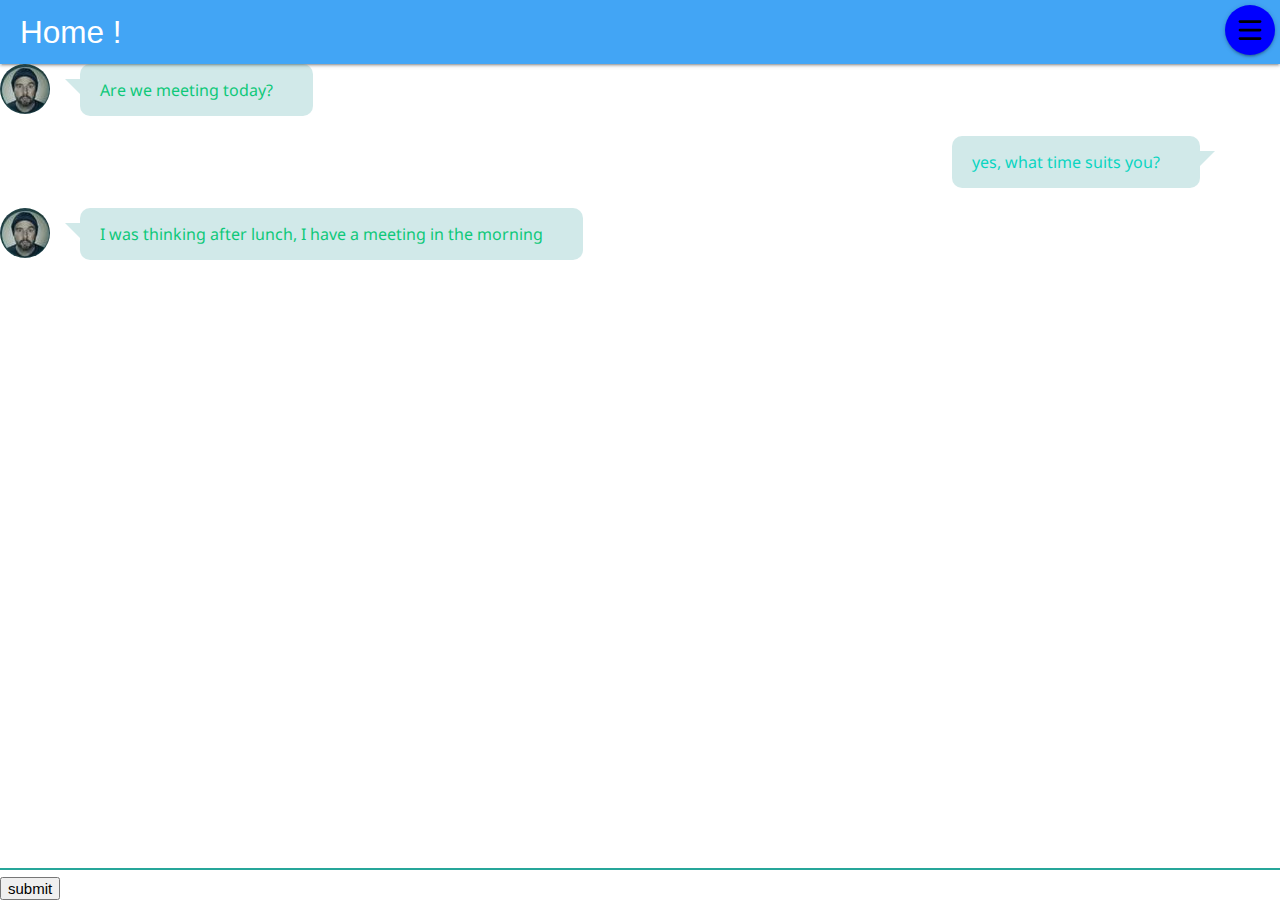
==== chat/index.html @ c1c33e36 "added ui of basic chat" ====
<!DOCTYPE html>
<html lang="en">
<head>
    <meta charset="UTF-8">
    <meta http-equiv="X-UA-Compatible" content="IE=edge">
    <title>Live Chat!</title>
    <meta name="description" content="">
    <meta name="viewport" content="width=device-width, initial-scale=1">
    <meta name="author" content="github.com/AmeyGohil">
    <link rel="image_src" href="http://smp.iitb.ac.in/static/img/thumbnail/thumbnail.png">
    <link rel="shortcut icon" type="image/x-icon" href="../assets/images/favicon.png">
    <!--Import Google Icon Font-->
    <link href="https://fonts.googleapis.com/icon?family=Material+Icons" rel="stylesheet">
    <!--Import materialize.css-->
    <link type="text/css" rel="stylesheet" href="../assets/libraries/font-awesome/css/font-awesome.min.css"/>
    <link type="text/css" rel="stylesheet" href="../assets/libraries/materialize/css/materialize.min.css"  media="screen,projection"/>
    <link type="text/css" rel="stylesheet" href="../assets/css/chat.css"/>

</head>
<body>

<main>
    <div class="overlay" style="display: none;"></div>
    <div id="main">
        <nav class="blue lighten-1">
            <div class="nav-wrapper custom_container">
                <a href="index.html" class="brand-logo">Home !</a>
            </div>
        </nav>
        <div class="chat-container">
            <div class="chat-div">
                <div class="chat-thread">
                    <div class="me">Are we meeting today?</div>
                    <div class="not-me">yes, what time suits you?</div>
                    <div class="me">I was thinking after lunch, I have a meeting in the morning</div>
                </div>
            </div>
            <div class="input-div">
                <form class="chat-window">
                    <input class="chat-window-message" name="chat-window-message" type="text" autocomplete="off" autofocus />
                    <input class="sub" name="submit" type="submit" value="submit" autofocus />
                </form>
            </div>
        </div>
    </div>
    <div class="side-menu">
        <div class="hamburger z-depth-1">
            <svg class="ham ham2" viewBox="10 10 80 80" width="40" height="40">
                <path class="line top" d="m 70,33 h -40 c -6.5909,0 -7.763966,-4.501509 -7.763966,-7.511428 0,-4.721448 3.376452,-9.583771 13.876919,-9.583771 14.786182,0 11.409257,14.896182 9.596449,21.970818 -1.812808,7.074636 -15.709402,12.124381 -15.709402,12.124381" />
                <path class="line middle" d="m 30,50 h 40" />
                <path class="line bottom" d="m 70,67 h -40 c -6.5909,0 -7.763966,4.501509 -7.763966,7.511428 0,4.721448 3.376452,9.583771 13.876919,9.583771 14.786182,0 11.409257,-14.896182 9.596449,-21.970818 -1.812808,-7.074636 -15.709402,-12.124381 -15.709402,-12.124381" />
            </svg>
        </div>
        <div class="side-menu-items">
            <div class="side-menu-div">
                <ul>
                    <li><a href=""><i class="material-icons left">add</i>Link 1</a></li>
                    <li><a href="">Link 2</a></li>
                </ul>
            </div>
        </div>
    </div>
</main>

<script type="text/javascript" src="../assets/libraries/jquery/jquery-3.5.1.min.js"></script>
<script type="text/javascript" src="../assets/libraries/materialize/js/materialize.min.js"></script>
<script type="text/javascript" src="../assets/libraries/anime/anime.min.js"></script>
<script type="text/javascript" src="../assets/libraries/crypto/crypto-js.min.js"></script>
<script type="text/javascript" src="../assets/js/chat.js"></script>

</body>
</html>
---- assets/css/chat.css ----
@import "https://fonts.googleapis.com/css?family=Noto+Sans";

body{
    overflow: hidden;
}
main{
    height: 100vh;
    width: 100vw;
}
#main{
    height: 100%;
    display: flex;
    flex-direction: column;
}
nav{
    transform: translate(0,0);
}
nav+div{
    flex: 1;
}
.overlay{
    width: 100%;
    height: 100%;
    background: rgba(0,0,0,0.5);
    z-index: 1;
    position: absolute;
}
.side-menu{
    width: 25%;
    z-index: 2;
    height: 100%;
    position: absolute;
    right: -25%;
    top: 0;
    background: blue;
    transition: all 0.25s cubic-bezier(0.01, 1.69, 0.99, 0.94);
}
.side-menu.active{
    right: 0;
}
.hamburger{
    display: flex;
    align-items: center;
    justify-content: center;
    cursor: pointer;
    margin: 5px;
    border-radius: 50%;
    position: absolute;
    height: 50px;
    width: 50px;
    top: 0;
    left: -60px;
    background: blue;
}
.hamburger svg{
    transition: all 0.25s cubic-bezier(0.01, 1.69, 0.99, 0.94);
}
.hamburger:hover svg{
    transform: scale(1.2) rotate(180deg);
}

.ham{
    transform:rotate(180deg);
}
.line {
    fill:none;
    transition: stroke-dasharray 400ms, stroke-dashoffset 400ms;
    stroke:#000;
    stroke-width:5.5;
    stroke-linecap:round;
}
.ham2 .top {
    stroke-dasharray: 40 121;
}
.ham2 .bottom {
    stroke-dasharray: 40 121;
}
.active .ham2 .top {
    stroke-dashoffset: -102px;
}
.active .ham2 .bottom {
    stroke-dashoffset: -102px;
}
.ham3 .top {
    stroke-dasharray: 40 130;
}
.ham3 .middle {
    stroke-dasharray: 40 140;
}
.ham3 .bottom {
    stroke-dasharray: 40 205;
}
.active .ham3 .top {
    stroke-dasharray: 75 130;
    stroke-dashoffset: -63px;
}
.active .ham3 .middle {
    stroke-dashoffset: -102px;
}
.active .ham3 .bottom {
    stroke-dasharray: 110 205;
    stroke-dashoffset: -86px;
}
.custom_container{
    padding: 0 20px;
}
.side-menu-items{
    position: absolute;
    width: 100%;
    height: 100%;
}
.side-menu-div{

}
.side-menu-div ul{
    margin: 0;
}
.side-menu-div ul li{
}
.side-menu-div ul li a{
    display: flex;
    font-size: 22px;
    padding: 10px 15px;
    align-items: center;
    transition: all 0.2s;
}
.side-menu-div ul li a:hover{
    background: #0A5E7D;
    border-left: 5px solid black;
}
.side-menu-div ul li.active a{
    border-left: 5px solid black;
    background: black;
}
#main>.section{
    padding-right: 20px;
    padding-left: 20px;
}
#main .button_section{
    display: flex;
    justify-content: center;
    text-align: center;
}

.postfix{
    position: absolute;
    top: calc(0.5rem - 10px);
    right: 0;
    cursor: pointer;
    z-index: 1;
    padding: 10px;
    border-radius: 50%;

}
.button-container{
    text-align: center;
    display: flex;
    justify-content: center;
}
.button-container>button{
    position: absolute;
}

.chat-container{
    display: flex;
    flex-direction: column;
}
.chat-div{
    flex:1;
    overflow-y: scroll;
    overflow-x: hidden;
}

.chat-thread {
    margin: 0 auto 0 auto;
    padding: 0 0 0 0;
    list-style: none;
}

.chat-thread div {
    position: relative;
    clear: both;
    display: inline-block;
    padding: 16px 40px 16px 20px;
    margin: 0 0 20px 0;
    font: 16px/20px 'Noto Sans', sans-serif;
    border-radius: 10px;
    background-color: rgba(25, 147, 147, 0.2);
}

/* Chat - Avatar */
.chat-thread div:before {
    position: absolute;
    top: 0;
    width: 50px;
    height: 50px;
    border-radius: 50px;
    content: '';
}

/* Chat - Speech Bubble Arrow */
.chat-thread div:after {
    position: absolute;
    top: 15px;
    content: '';
    width: 0;
    height: 0;
    border-top: 15px solid rgba(25, 147, 147, 0.2);
}

.chat-thread div.not-me {
    animation: show-chat-odd 0.15s 1 ease-in;
    -moz-animation: show-chat-odd 0.15s 1 ease-in;
    -webkit-animation: show-chat-odd 0.15s 1 ease-in;
    float: right;
    margin-right: 80px;
    color: #0AD5C1;
}

.chat-thread div.me:before {
    right: -80px;
    background-image: url([data-uri]);
}

.chat-thread div.not-me:after {
    border-right: 15px solid transparent;
    right: -15px;
}

.chat-thread div.me {
    animation: show-chat-even 0.15s 1 ease-in;
    -moz-animation: show-chat-even 0.15s 1 ease-in;
    -webkit-animation: show-chat-even 0.15s 1 ease-in;
    float: left;
    margin-left: 80px;
    color: #0EC879;
}

.chat-thread div.me:before {
    left: -80px;
    background-image: url([data-uri]);
}

.chat-thread div.me:after {
    border-left: 15px solid transparent;
    left: -15px;
}

.chat-window {
    bottom: 18px;
}

.chat-window-message {
    width: 100%;
    height: 48px;
    font: 32px/48px 'Noto Sans', sans-serif;
    background: none;
    color: #0AD5C1;
    border: 0;
    border-bottom: 1px solid rgba(25, 147, 147, 0.2);
    outline: none;
}

/* Small screens */
/*@media all and (max-width: 767px) {*/
/*    .chat-thread {*/
/*        width: 90%;*/
/*        height: 260px;*/
/*    }*/
/**/
/*    .chat-window {*/
/*        left: 5%;*/
/*        width: 90%;*/
/*    }*/
/*}*/
/* Medium and large screens */
/*@media all and (min-width: 768px) {*/
/*    .chat-thread {*/
/*        width: 50%;*/
/*        height: 320px;*/
/*    }*/
/**/
/*    .chat-window {*/
/*        left: 25%;*/
/*        width: 50%;*/
/*    }*/
/*}*/
@keyframes show-chat-even {
    0% {
        margin-left: -480px;
    }
    100% {
        margin-left: 0;
    }
}
@-moz-keyframes show-chat-even {
    0% {
        margin-left: -480px;
    }
    100% {
        margin-left: 0;
    }
}
@-webkit-keyframes show-chat-even {
    0% {
        margin-left: -480px;
    }
    100% {
        margin-left: 0;
    }
}
@keyframes show-chat-odd {
    0% {
        margin-right: -480px;
    }
    100% {
        margin-right: 0;
    }
}
@-moz-keyframes show-chat-odd {
    0% {
        margin-right: -480px;
    }
    100% {
        margin-right: 0;
    }
}
@-webkit-keyframes show-chat-odd {
    0% {
        margin-right: -480px;
    }
    100% {
        margin-right: 0;
    }
}
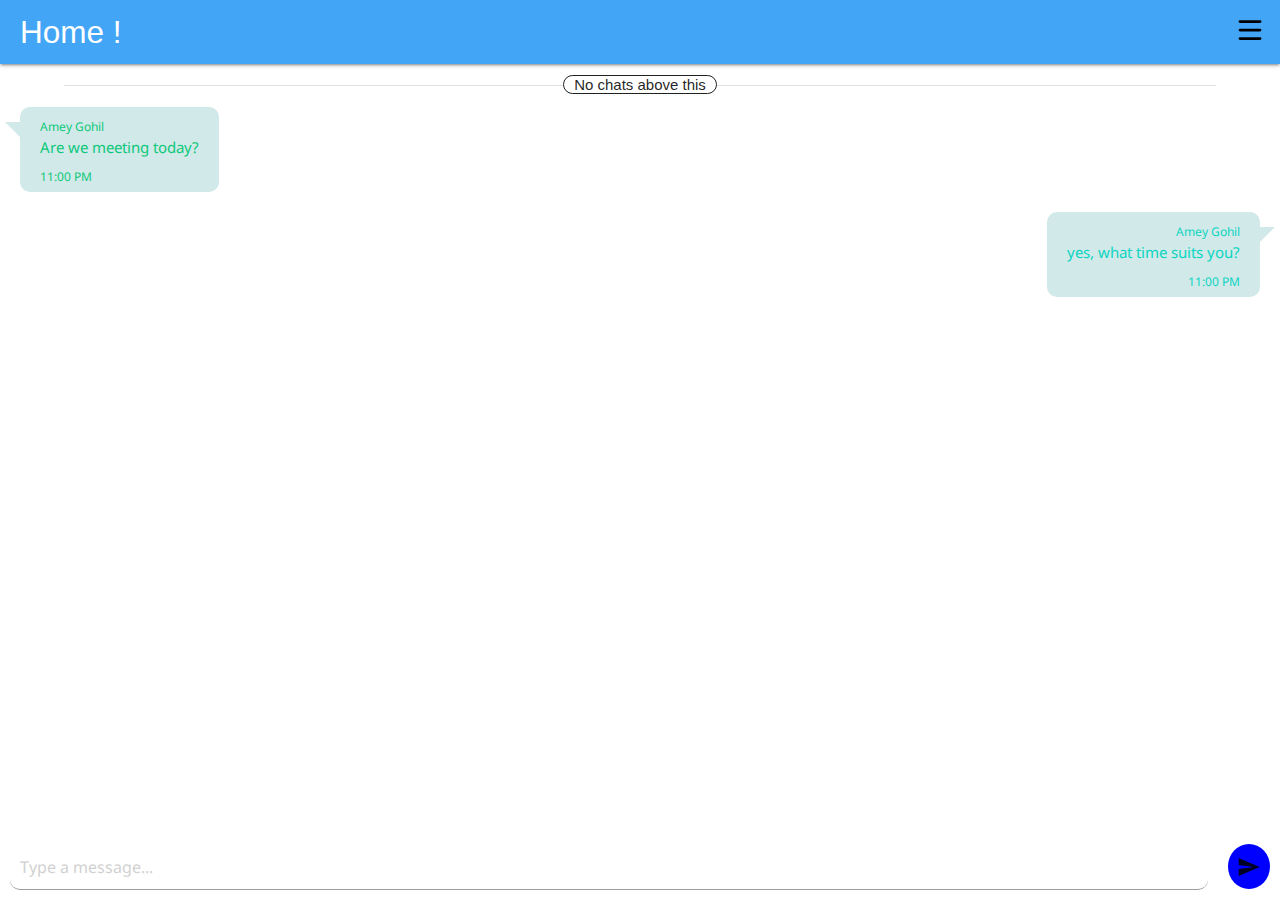
==== commit 066622cb: "completed functionality of profile page" ====
--- a/chat/index.html
+++ b/chat/index.html
@@ -14,13 +14,14 @@
     <!--Import materialize.css-->
     <link type="text/css" rel="stylesheet" href="../assets/libraries/font-awesome/css/font-awesome.min.css"/>
     <link type="text/css" rel="stylesheet" href="../assets/libraries/materialize/css/materialize.min.css"  media="screen,projection"/>
+    <link type="text/css" rel="stylesheet" href="../assets/css/side-menu.css"/>
     <link type="text/css" rel="stylesheet" href="../assets/css/chat.css"/>
 
 </head>
 <body>
 
 <main>
-    <div class="overlay" style="display: none;"></div>
+    <div class="overlay"></div>
     <div id="main">
         <nav class="blue lighten-1">
             <div class="nav-wrapper custom_container">
@@ -30,21 +31,32 @@
         <div class="chat-container">
             <div class="chat-div">
                 <div class="chat-thread">
-                    <div class="me">Are we meeting today?</div>
-                    <div class="not-me">yes, what time suits you?</div>
-                    <div class="me">I was thinking after lunch, I have a meeting in the morning</div>
+                    <section class="section">
+                        <span class="divider"></span>
+                        <span>No chats above this</span>
+                    </section>
+                    <div class="me">
+                        <div class="name">Amey Gohil</div>
+                        <div class="text">Are we meeting today?</div>
+                        <div class="time">11:00 PM</div>
+                    </div>
+                    <div class="not-me">
+                        <div class="name">Amey Gohil</div>
+                        <div class="text">yes, what time suits you?</div>
+                        <div class="time">11:00 PM</div>
+                    </div>
                 </div>
             </div>
             <div class="input-div">
                 <form class="chat-window">
-                    <input class="chat-window-message" name="chat-window-message" type="text" autocomplete="off" autofocus />
-                    <input class="sub" name="submit" type="submit" value="submit" autofocus />
+                    <input class="chat-window-message" name="chat-window-message" type="text" autocomplete="off" placeholder="Type a message..." />
+                    <div class="waves-effect waves-teal waves-light" id="send"><i class="material-icons">send</i></div>
                 </form>
             </div>
         </div>
     </div>
     <div class="side-menu">
-        <div class="hamburger z-depth-1">
+        <div class="waves-effect waves-light hamburger">
             <svg class="ham ham2" viewBox="10 10 80 80" width="40" height="40">
                 <path class="line top" d="m 70,33 h -40 c -6.5909,0 -7.763966,-4.501509 -7.763966,-7.511428 0,-4.721448 3.376452,-9.583771 13.876919,-9.583771 14.786182,0 11.409257,14.896182 9.596449,21.970818 -1.812808,7.074636 -15.709402,12.124381 -15.709402,12.124381" />
                 <path class="line middle" d="m 30,50 h 40" />
@@ -54,8 +66,8 @@
         <div class="side-menu-items">
             <div class="side-menu-div">
                 <ul>
-                    <li><a href=""><i class="material-icons left">add</i>Link 1</a></li>
-                    <li><a href="">Link 2</a></li>
+                    <li><a href="index.html"><i class="material-icons left">add</i>Home</a></li>
+                    <li><a href="../profile"><i class="material-icons left">person</i>Profile</a></li>
                 </ul>
             </div>
         </div>
@@ -66,7 +78,8 @@
 <script type="text/javascript" src="../assets/libraries/materialize/js/materialize.min.js"></script>
 <script type="text/javascript" src="../assets/libraries/anime/anime.min.js"></script>
 <script type="text/javascript" src="../assets/libraries/crypto/crypto-js.min.js"></script>
-<script type="text/javascript" src="../assets/js/chat.js"></script>
+<script type="text/javascript" src="../assets/js/side-menu.js"></script>
+<script type="text/javascript" src="../assets/js/chat/chat.js"></script>
 
 </body>
 </html>--- a/assets/css/side-menu.css
+++ b/assets/css/side-menu.css
@@ -0,0 +1,121 @@
+.overlay{
+    width: 100%;
+    height: 100%;
+    background: rgba(0,0,0,0.5);
+    z-index: 99;
+    position: absolute;
+    opacity: 0;
+    visibility: hidden;
+    transition: all 0.25s ease-in-out;
+}
+.overlay.active{
+    opacity: 1;
+    visibility: visible;
+}
+.side-menu{
+    width: 25%;
+    z-index: 999;
+    height: 100%;
+    position: absolute;
+    right: -25%;
+    top: 0;
+    background: blue;
+    transition: all 0.5s cubic-bezier(0.01, 1.69, 0.99, 0.94);
+}
+.side-menu.active{
+    right: 0;
+}
+.hamburger{
+    z-index: 999;
+    display: flex;
+    align-items: center;
+    justify-content: center;
+    cursor: pointer;
+    margin: 5px;
+    border-radius: 50%;
+    position: absolute;
+    height: 50px;
+    width: 50px;
+    top: 0;
+    left: -60px;
+}
+.hamburger svg{
+    transition: all 0.25s cubic-bezier(0.01, 1.69, 0.99, 0.94);
+}
+.hamburger:hover svg{
+    transform: scale(1.2) rotate(180deg);
+}
+
+.ham{
+    transform:rotate(180deg);
+}
+.line {
+    fill:none;
+    transition: stroke-dasharray 400ms, stroke-dashoffset 400ms;
+    stroke:#000;
+    stroke-width:5.5;
+    stroke-linecap:round;
+}
+.ham2 .top {
+    stroke-dasharray: 40 121;
+}
+.ham2 .bottom {
+    stroke-dasharray: 40 121;
+}
+.active .ham2 .top {
+    stroke-dashoffset: -102px;
+}
+.active .ham2 .bottom {
+    stroke-dashoffset: -102px;
+}
+.ham3 .top {
+    stroke-dasharray: 40 130;
+}
+.ham3 .middle {
+    stroke-dasharray: 40 140;
+}
+.ham3 .bottom {
+    stroke-dasharray: 40 205;
+}
+.active .ham3 .top {
+    stroke-dasharray: 75 130;
+    stroke-dashoffset: -63px;
+}
+.active .ham3 .middle {
+    stroke-dashoffset: -102px;
+}
+.active .ham3 .bottom {
+    stroke-dasharray: 110 205;
+    stroke-dashoffset: -86px;
+}
+.custom_container{
+    padding: 0 20px;
+}
+.side-menu-items{
+    position: absolute;
+    width: 100%;
+    height: 100%;
+}
+.side-menu-div{
+
+}
+.side-menu-div ul{
+    margin: 0;
+}
+.side-menu-div ul li{
+}
+.side-menu-div ul li a{
+    display: flex;
+    font-size: 22px;
+    padding: 10px 15px;
+    align-items: center;
+    transition: all 0.2s;
+}
+.side-menu-div ul li a:hover{
+    background: #0A5E7D;
+    border-left: 5px solid black;
+}
+.side-menu-div ul li.active a{
+    border-left: 5px solid black;
+    background: black;
+}--- a/assets/css/chat.css
+++ b/assets/css/chat.css
@@ -2,6 +2,7 @@
 
 body{
     overflow: hidden;
+    scroll-behavior: smooth;
 }
 main{
     height: 100vh;
@@ -17,120 +18,6 @@
 }
 nav+div{
     flex: 1;
-}
-.overlay{
-    width: 100%;
-    height: 100%;
-    background: rgba(0,0,0,0.5);
-    z-index: 1;
-    position: absolute;
-}
-.side-menu{
-    width: 25%;
-    z-index: 2;
-    height: 100%;
-    position: absolute;
-    right: -25%;
-    top: 0;
-    background: blue;
-    transition: all 0.25s cubic-bezier(0.01, 1.69, 0.99, 0.94);
-}
-.side-menu.active{
-    right: 0;
-}
-.hamburger{
-    display: flex;
-    align-items: center;
-    justify-content: center;
-    cursor: pointer;
-    margin: 5px;
-    border-radius: 50%;
-    position: absolute;
-    height: 50px;
-    width: 50px;
-    top: 0;
-    left: -60px;
-    background: blue;
-}
-.hamburger svg{
-    transition: all 0.25s cubic-bezier(0.01, 1.69, 0.99, 0.94);
-}
-.hamburger:hover svg{
-    transform: scale(1.2) rotate(180deg);
-}
-
-.ham{
-    transform:rotate(180deg);
-}
-.line {
-    fill:none;
-    transition: stroke-dasharray 400ms, stroke-dashoffset 400ms;
-    stroke:#000;
-    stroke-width:5.5;
-    stroke-linecap:round;
-}
-.ham2 .top {
-    stroke-dasharray: 40 121;
-}
-.ham2 .bottom {
-    stroke-dasharray: 40 121;
-}
-.active .ham2 .top {
-    stroke-dashoffset: -102px;
-}
-.active .ham2 .bottom {
-    stroke-dashoffset: -102px;
-}
-.ham3 .top {
-    stroke-dasharray: 40 130;
-}
-.ham3 .middle {
-    stroke-dasharray: 40 140;
-}
-.ham3 .bottom {
-    stroke-dasharray: 40 205;
-}
-.active .ham3 .top {
-    stroke-dasharray: 75 130;
-    stroke-dashoffset: -63px;
-}
-.active .ham3 .middle {
-    stroke-dashoffset: -102px;
-}
-.active .ham3 .bottom {
-    stroke-dasharray: 110 205;
-    stroke-dashoffset: -86px;
-}
-.custom_container{
-    padding: 0 20px;
-}
-.side-menu-items{
-    position: absolute;
-    width: 100%;
-    height: 100%;
-}
-.side-menu-div{
-
-}
-.side-menu-div ul{
-    margin: 0;
-}
-.side-menu-div ul li{
-}
-.side-menu-div ul li a{
-    display: flex;
-    font-size: 22px;
-    padding: 10px 15px;
-    align-items: center;
-    transition: all 0.2s;
-}
-.side-menu-div ul li a:hover{
-    background: #0A5E7D;
-    border-left: 5px solid black;
-}
-.side-menu-div ul li.active a{
-    border-left: 5px solid black;
-    background: black;
 }
 #main>.section{
     padding-right: 20px;
@@ -164,11 +51,13 @@
 .chat-container{
     display: flex;
     flex-direction: column;
+    height: calc(100vh - 64px);
 }
 .chat-div{
     flex:1;
-    overflow-y: scroll;
+    overflow-y: visible;
     overflow-x: hidden;
+    scroll-behavior: smooth;
 }
 
 .chat-thread {
@@ -177,11 +66,12 @@
     list-style: none;
 }
 
-.chat-thread div {
+.chat-thread>div {
+    max-width: 85%;
     position: relative;
     clear: both;
     display: inline-block;
-    padding: 16px 40px 16px 20px;
+    padding: 10px 20px 5px 20px;
     margin: 0 0 20px 0;
     font: 16px/20px 'Noto Sans', sans-serif;
     border-radius: 10px;
@@ -189,17 +79,17 @@
 }
 
 /* Chat - Avatar */
-.chat-thread div:before {
-    position: absolute;
-    top: 0;
-    width: 50px;
-    height: 50px;
-    border-radius: 50px;
-    content: '';
+.chat-thread>div:before {
+    /*position: absolute;*/
+    /*top: 0;*/
+    /*width: 50px;*/
+    /*height: 50px;*/
+    /*border-radius: 50px;*/
+    /*content: '';*/
 }
 
 /* Chat - Speech Bubble Arrow */
-.chat-thread div:after {
+.chat-thread>div:after {
     position: absolute;
     top: 15px;
     content: '';
@@ -208,59 +98,108 @@
     border-top: 15px solid rgba(25, 147, 147, 0.2);
 }
 
-.chat-thread div.not-me {
-    animation: show-chat-odd 0.15s 1 ease-in;
-    -moz-animation: show-chat-odd 0.15s 1 ease-in;
-    -webkit-animation: show-chat-odd 0.15s 1 ease-in;
+.chat-thread>div.not-me {
+    animation: show-chat-odd 0.15s 1 linear;
+    -moz-animation: show-chat-odd 0.15s 1 linear;
+    -webkit-animation: show-chat-odd 0.15s 1 linear;
     float: right;
-    margin-right: 80px;
+    margin-right: 20px;
     color: #0AD5C1;
 }
 
-.chat-thread div.me:before {
-    right: -80px;
-    background-image: url([data-uri]);
-}
-
-.chat-thread div.not-me:after {
+.chat-thread>div.me:before {
+    /*right: -80px;*/
+    /*background-image: url([data-uri]);*/
+}
+
+.chat-thread>div.not-me:after {
     border-right: 15px solid transparent;
     right: -15px;
 }
 
-.chat-thread div.me {
-    animation: show-chat-even 0.15s 1 ease-in;
-    -moz-animation: show-chat-even 0.15s 1 ease-in;
-    -webkit-animation: show-chat-even 0.15s 1 ease-in;
+.chat-thread>div.me {
+    animation: show-chat-even 0.15s 1 linear;
+    -moz-animation: show-chat-even 0.15s 1 linear;
+    -webkit-animation: show-chat-even 0.15s 1 linear;
     float: left;
-    margin-left: 80px;
+    margin-left: 20px;
     color: #0EC879;
 }
 
-.chat-thread div.me:before {
-    left: -80px;
-    background-image: url([data-uri]);
-}
-
-.chat-thread div.me:after {
+.chat-thread>div.me:before {
+    /*left: -20px;*/
+    /*background-image: url([data-uri]);*/
+}
+.chat-thread>div.not-me {
+    text-align: right;
+}
+
+.chat-thread>div.me:after {
     border-left: 15px solid transparent;
     left: -15px;
 }
-
+.chat-thread>div .name{
+    font-size: 12px;
+}
+.chat-thread>div .text{
+    font-size: 15px;
+}
+.chat-thread>div .time{
+    font-size: 12px;
+    padding-top: 10px;
+}
 .chat-window {
-    bottom: 18px;
-}
-
-.chat-window-message {
+    display: flex;
+}
+
+input.chat-window-message {
+    margin:  10px!important;
     width: 100%;
     height: 48px;
     font: 32px/48px 'Noto Sans', sans-serif;
     background: none;
-    color: #0AD5C1;
-    border: 0;
-    border-bottom: 1px solid rgba(25, 147, 147, 0.2);
+    /*color: #0AD5C1;*/
+    /*border: 1px solid rgba(25, 147, 147, 0.2)!important;*/
+    border-radius: 10px!important;
+    text-indent: 10px;
+    transition: .3s;
     outline: none;
 }
-
+input.chat-window-message:focus {
+    background: #fff;
+    /*box-shadow: 0 -6px 12px 0 rgba(235, 235, 235, .95)!important;*/
+}
+#send{
+    margin: 10px;
+    display: flex;
+    align-items: center;
+    justify-content: center;
+    height: 3rem;
+    width: 3rem;
+    border-radius: 50%;
+    background: blue!important;
+}
+section.section{
+    position: relative;
+    text-align: center;
+    padding: 10px;
+}
+section.section .divider+span{
+    background: white;
+    padding: 0 10px;
+    border-radius: 1000px;
+    border: 1px solid;
+    z-index: -1;
+    position: relative;
+}
+section.section .divider{
+    display: block;
+    position: absolute;
+    top: 50%;
+    right: 5%;
+    width: 90%;
+    z-index: -2;
+}
 /* Small screens */
 /*@media all and (max-width: 767px) {*/
 /*    .chat-thread {*/
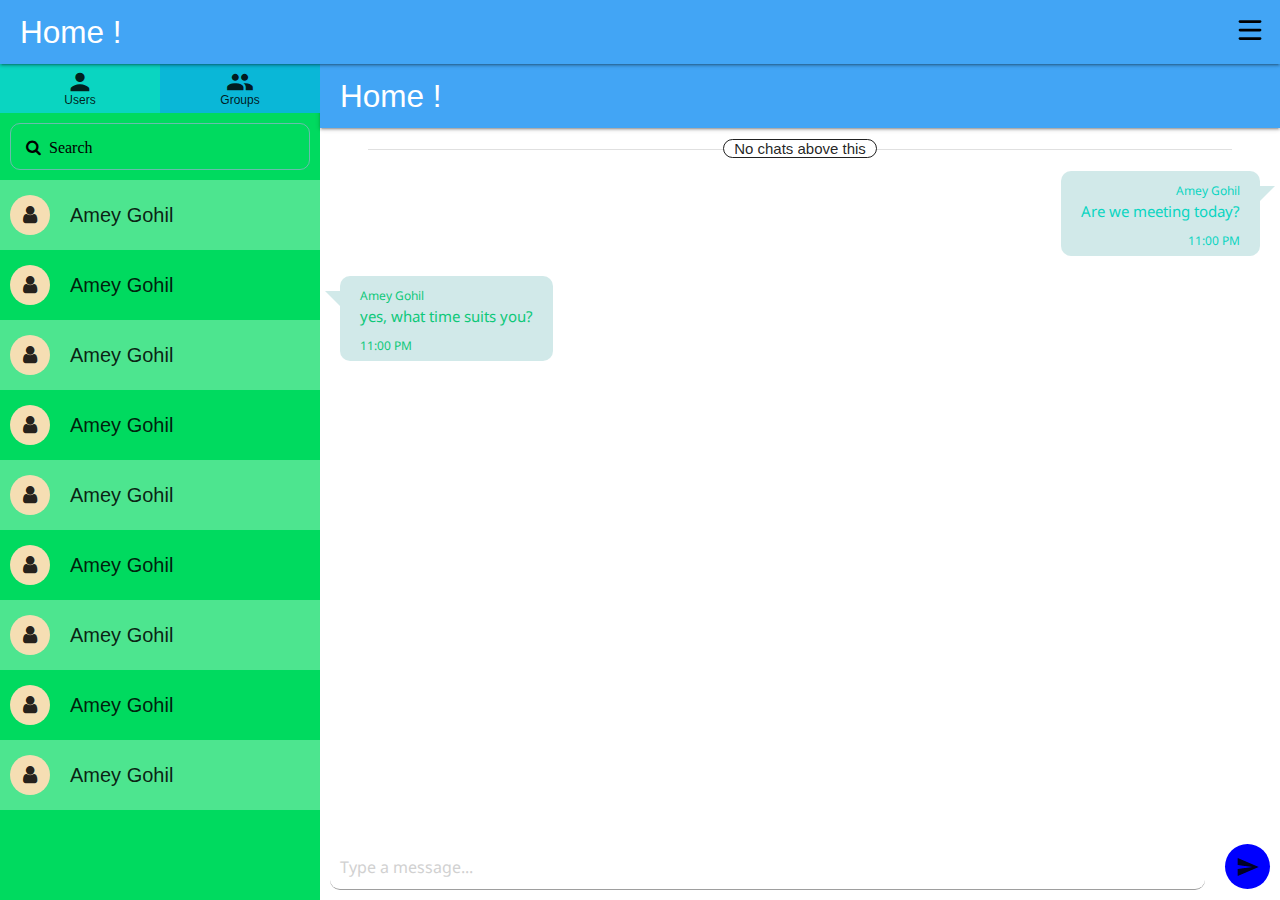
==== commit bef8125d: "added UI for groups and users" ====
--- a/chat/index.html
+++ b/chat/index.html
@@ -29,29 +29,176 @@
             </div>
         </nav>
         <div class="chat-container">
-            <div class="chat-div">
-                <div class="chat-thread">
-                    <section class="section">
-                        <span class="divider"></span>
-                        <span>No chats above this</span>
-                    </section>
-                    <div class="me">
-                        <div class="name">Amey Gohil</div>
-                        <div class="text">Are we meeting today?</div>
-                        <div class="time">11:00 PM</div>
-                    </div>
-                    <div class="not-me">
-                        <div class="name">Amey Gohil</div>
-                        <div class="text">yes, what time suits you?</div>
-                        <div class="time">11:00 PM</div>
-                    </div>
-                </div>
-            </div>
-            <div class="input-div">
-                <form class="chat-window">
-                    <input class="chat-window-message" name="chat-window-message" type="text" autocomplete="off" placeholder="Type a message..." />
-                    <div class="waves-effect waves-teal waves-light" id="send"><i class="material-icons">send</i></div>
-                </form>
+            <div class="chat-list">
+                <div class="">
+                    <div class="chat-tabs-container">
+                        <div class="chat-tabs">
+                            <div class="waves-effect waves-light chat-tab active" data-target="#users"><i class="material-icons">person</i>Users</div>
+                            <div class="waves-effect waves-light chat-tab" data-target="#groups"><i class="material-icons">people</i>Groups</div>
+                        </div>
+                    </div>
+                    <div id="users" class="chat-tab-div">
+                        <section class="chat-tab-list">
+                            <header>
+                                <input type = 'search' placeholder="&#xf002;&nbsp; Search" class="filter">
+                            </header>
+                            <ul class="filter before">
+                                <li>
+                                    <span class='img'>
+                                        <i class="fa fa-user"></i>
+                                    </span>
+                                    <span class='name'>Amey Gohil</span>
+                                </li>
+                                <li>
+                                    <span class='img'>
+                                        <i class="fa fa-user"></i>
+                                    </span>
+                                    <span class='name'>Amey Gohil</span>
+                                </li>
+                                <li>
+                                    <span class='img'>
+                                        <i class="fa fa-user"></i>
+                                    </span>
+                                    <span class='name'>Amey Gohil</span>
+                                </li>
+                                <li>
+                                    <span class='img'>
+                                        <i class="fa fa-user"></i>
+                                    </span>
+                                    <span class='name'>Amey Gohil</span>
+                                </li>
+                                <li>
+                                    <span class='img'>
+                                        <i class="fa fa-user"></i>
+                                    </span>
+                                    <span class='name'>Amey Gohil</span>
+                                </li>
+                                <li>
+                                    <span class='img'>
+                                        <i class="fa fa-user"></i>
+                                    </span>
+                                    <span class='name'>Amey Gohil</span>
+                                </li>
+                                <li>
+                                    <span class='img'>
+                                        <i class="fa fa-user"></i>
+                                    </span>
+                                    <span class='name'>Amey Gohil</span>
+                                </li>
+                                <li>
+                                    <span class='img'>
+                                        <i class="fa fa-user"></i>
+                                    </span>
+                                    <span class='name'>Amey Gohil</span>
+                                </li>
+                                <li>
+                                    <span class='img'>
+                                        <i class="fa fa-user"></i>
+                                    </span>
+                                    <span class='name'>Amey Gohil</span>
+                                </li>
+                            </ul>
+                        </section>
+                    </div>
+                    <div id="groups" class="chat-tab-div" style="display: none">
+                        <section class="chat-tab-list">
+                            <header>
+                                <input type = 'search' placeholder="&#xf002;&nbsp; Search" class="filter">
+                            </header>
+                            <ul class="filter before">
+                                <li>
+                                    <span class='img'>
+                                        <i class="fa fa-users"></i>
+                                    </span>
+                                    <span class='name'>Amey Gohil</span>
+                                </li>
+                                <li>
+                                    <span class='img'>
+                                        <i class="fa fa-users"></i>
+                                    </span>
+                                    <span class='name'>Amey Gohil</span>
+                                </li>
+                                <li>
+                                    <span class='img'>
+                                        <i class="fa fa-users"></i>
+                                    </span>
+                                    <span class='name'>Amey Gohil</span>
+                                </li>
+                                <li>
+                                    <span class='img'>
+                                        <i class="fa fa-users"></i>
+                                    </span>
+                                    <span class='name'>Amey Gohil</span>
+                                </li>
+                                <li>
+                                    <span class='img'>
+                                        <i class="fa fa-users"></i>
+                                    </span>
+                                    <span class='name'>Amey Gohil</span>
+                                </li>
+                                <li>
+                                    <span class='img'>
+                                        <i class="fa fa-users"></i>
+                                    </span>
+                                    <span class='name'>Amey Gohil</span>
+                                </li>
+                                <li>
+                                    <span class='img'>
+                                        <i class="fa fa-users"></i>
+                                    </span>
+                                    <span class='name'>Amey Gohil</span>
+                                </li>
+                                <li>
+                                    <span class='img'>
+                                        <i class="fa fa-users"></i>
+                                    </span>
+                                    <span class='name'>Amey Gohil</span>
+                                </li>
+                                <li>
+                                    <span class='img'>
+                                        <i class="fa fa-users"></i>
+                                    </span>
+                                    <span class='name'>Amey Gohil</span>
+                                </li>
+                            </ul>
+                        </section>
+                    </div>
+                </div>
+            </div>
+            <div class="chat-section">
+                <div class="chat-header">
+                    <nav class="blue lighten-1">
+                        <div class="nav-wrapper custom_container">
+                            <a href="index.html" class="brand-logo">Home !</a>
+<!--                            <a href="index.html" class="right"><i class="material-icons">group_add</i></a>-->
+                        </div>
+                    </nav>
+                </div>
+                <div class="chat-div">
+                    <div class="chat-thread">
+                        <section class="section">
+                            <span class="divider"></span>
+                            <span>No chats above this</span>
+                        </section>
+                        <div class="me">
+                            <div class="name">Amey Gohil</div>
+                            <div class="text">Are we meeting today?</div>
+                            <div class="time">11:00 PM</div>
+                        </div>
+                        <div class="not-me">
+                            <div class="name">Amey Gohil</div>
+                            <div class="text">yes, what time suits you?</div>
+                            <div class="time">11:00 PM</div>
+                        </div>
+                    </div>
+                </div>
+
+                <div class="input-div">
+                    <form class="chat-window">
+                        <input class="chat-window-message" name="chat-window-message" type="text" autocomplete="off" placeholder="Type a message..." />
+                        <div class="waves-effect waves-teal waves-light" id="send"><i class="material-icons">send</i></div>
+                    </form>
+                </div>
             </div>
         </div>
     </div>
--- a/assets/css/side-menu.css
+++ b/assets/css/side-menu.css
@@ -16,11 +16,11 @@
     width: 25%;
     z-index: 999;
     height: 100%;
-    position: absolute;
+    position: fixed;
     right: -25%;
     top: 0;
     background: blue;
-    transition: all 0.5s cubic-bezier(0.01, 1.69, 0.99, 0.94);
+    transition: all 0.5s ease-in-out;
 }
 .side-menu.active{
     right: 0;
--- a/assets/css/chat.css
+++ b/assets/css/chat.css
@@ -1,5 +1,5 @@
 @import "https://fonts.googleapis.com/css?family=Noto+Sans";
-
+@import url(https://fonts.googleapis.com/css?family=Titillium+Web);
 body{
     overflow: hidden;
     scroll-behavior: smooth;
@@ -14,7 +14,8 @@
     flex-direction: column;
 }
 nav{
-    transform: translate(0,0);
+    /*transform: translate(0,0);*/
+    z-index: 3;
 }
 nav+div{
     flex: 1;
@@ -50,7 +51,7 @@
 
 .chat-container{
     display: flex;
-    flex-direction: column;
+    flex-direction: row;
     height: calc(100vh - 64px);
 }
 .chat-div{
@@ -98,7 +99,7 @@
     border-top: 15px solid rgba(25, 147, 147, 0.2);
 }
 
-.chat-thread>div.not-me {
+.chat-thread>div.me {
     animation: show-chat-odd 0.15s 1 linear;
     -moz-animation: show-chat-odd 0.15s 1 linear;
     -webkit-animation: show-chat-odd 0.15s 1 linear;
@@ -107,17 +108,17 @@
     color: #0AD5C1;
 }
 
-.chat-thread>div.me:before {
+.chat-thread>div.not-me:before {
     /*right: -80px;*/
     /*background-image: url([data-uri]);*/
 }
 
-.chat-thread>div.not-me:after {
+.chat-thread>div.me:after {
     border-right: 15px solid transparent;
     right: -15px;
 }
 
-.chat-thread>div.me {
+.chat-thread>div.not-me {
     animation: show-chat-even 0.15s 1 linear;
     -moz-animation: show-chat-even 0.15s 1 linear;
     -webkit-animation: show-chat-even 0.15s 1 linear;
@@ -126,15 +127,15 @@
     color: #0EC879;
 }
 
-.chat-thread>div.me:before {
+.chat-thread>div.not-me:before {
     /*left: -20px;*/
     /*background-image: url([data-uri]);*/
 }
-.chat-thread>div.not-me {
+.chat-thread>div.me {
     text-align: right;
 }
 
-.chat-thread>div.me:after {
+.chat-thread>div.not-me:after {
     border-left: 15px solid transparent;
     left: -15px;
 }
@@ -150,6 +151,200 @@
 }
 .chat-window {
     display: flex;
+}
+.chat-section{
+    flex: 3;
+    height: 100%;
+    display: flex;
+    flex-direction: column;
+}
+.chat-list{
+    flex: 1;
+    background: #00da5f;
+    display: flex;
+}
+.chat-list>div{
+    width: 100%;
+    height: 100%;
+    display: flex;
+    flex-direction: column;
+}
+.chat-tabs-container{
+    display: flex;
+}
+.chat-tabs{
+    display: flex;
+    width: 100%;
+}
+.chat-tab{
+    background: #0ab7d7;
+    padding: 4px 10px;
+    text-align: center;
+    display: flex;
+    flex-direction: column;
+    align-items: center;
+    justify-content: center;
+    width:50%;
+    float: left;
+    font-size: 12px;
+    cursor: pointer;
+    transition: all 0.6s ease-in-out;
+}
+.chat-tab i{
+    font-size:28px;
+    margin-bottom: -5px;
+}
+.chat-tab.active{
+    background: #0AD5C1;
+}
+.chat-tab-div{
+    height: 100%;
+}
+section.chat-tab-list {
+    position: relative;
+    height: 100%;
+    display: flex;
+    flex-direction: column;
+}
+section.chat-tab-list header {
+    padding: 10px;
+    display: flex;
+    align-items: center;
+    justify-content: center;
+}
+section.chat-tab-list header h4 {
+    height: 3rem;
+    margin: 0 0 1rem 0;
+    padding: 0;
+    line-height: 1.1rem;
+    text-align: center;
+    border-radius: 3px;
+    font-size: 1.1rem;
+}
+section.chat-tab-list header h4 span {
+    padding: 1.2rem;
+}
+section.chat-tab-list header h4 span.c {
+    padding: .5rem;
+    background: rgba(0, 0, 0, 0.045);
+    border-bottom: 2px solid rgba(233, 205, 254, 0.8);
+}
+section.chat-tab-list header input[type="search"] {
+    font-family: FontAwesome;
+    margin: 0;
+    padding: 0;
+    width: 100%;
+    /*background: transparent;*/
+    border-radius: 10px;
+    text-indent: 15px;
+    border: 1px solid rgba(210, 158, 250, 0.5);
+}
+section.chat-tab-list header input[type="search"]:focus {
+    outline: none;
+    border: 1px solid rgba(210, 158, 250, 0.5);
+}
+section.chat-tab-list header input[type="search"]:focus::-webkit-input-placeholder {
+    -webkit-transform: translateX(70%);
+    transform: translateX(70%);
+    opacity: 0;
+}
+section.chat-tab-list header input[type="search"]:focus::-webkit-input-placeholder:-moz-placeholder {
+    -webkit-transform: translateX(70%);
+    transform: translateX(70%);
+    opacity: 0;
+}
+section.chat-tab-list header input[type="search"]:focus::-webkit-input-placeholder::-moz-placeholder {
+    -webkit-transform: translateX(70%);
+    transform: translateX(70%);
+    opacity: 0;
+}
+section.chat-tab-list header input[type="search"]:focus::-webkit-input-placeholder:-ms-input-placeholder {
+    -webkit-transform: translateX(70%);
+    transform: translateX(70%);
+    opacity: 0;
+}
+section.chat-tab-list header input[type="search"]:focus::-webkit-input-placeholder::-ms-input-placeholder {
+    -webkit-transform: translateX(70%);
+    transform: translateX(70%);
+    opacity: 0;
+}
+section.chat-tab-list header input[type="search"]::-webkit-input-placeholder {
+    color: black;
+    -webkit-transition: ease-in 0.3s;
+    transition: ease-in 0.3s;
+    -webkit-transform-origin: 0 50%;
+    transform-origin: 0 50%;
+}
+section.chat-tab-list header input[type="search"]:-moz-placeholder {
+    -moz-transition: ease-in 0.3s;
+    transition: ease-in 0.3s;
+    transform-origin: 0 50%;
+}
+section.chat-tab-list header input[type="search"]::-moz-placeholder {
+    -moz-transition: ease-in 0.3s;
+    transition: ease-in 0.3s;
+    transform-origin: 0 50%;
+}
+section.chat-tab-list header input[type="search"]:-ms-input-placeholder {
+    -ms-transition: ease-in 0.3s;
+    transition: ease-in 0.3s;
+    transform-origin: 0 50%;
+}
+section.chat-tab-list header input[type="search"]::-ms-input-placeholder {
+    -ms-transition: ease-in 0.3s;
+    transition: ease-in 0.3s;
+    transform-origin: 0 50%;
+}
+section.chat-tab-list .filter {
+    position: relative;
+    padding: 0;
+    margin: 0;
+    flex: 1;
+    overflow-y: auto;
+}
+section.chat-tab-list .filter.before li {
+    opacity: 0;
+}
+section.chat-tab-list .filter li {
+    opacity: 1;
+    display: flex;
+    align-items: center;
+    width: 100%;
+    padding: 10px;
+    list-style-type: none;
+    text-align: left;
+}
+section.chat-tab-list .filter li span.img {
+    display: flex;
+    font-size: 20px;
+    float: left;
+    position: relative;
+    align-items: center;
+    justify-content: center;
+    height: 40px;
+    width: 40px;
+    flex: unset;
+    padding: 12px;
+    border-radius: 210px;
+    background: wheat;
+}
+section.chat-tab-list .filter li span.name {
+    font-size: 20px;
+    padding: 10px 20px;
+}
+section.chat-tab-list .filter li:nth-child(odd) {
+    background: rgba(255, 255, 255, 0.3);
+    margin: 0;
+}
+section.chat-tab-list .filter li:last-child {
+    margin-bottom: 10px;
+}
+.filter .hidden {
+    opacity: 0!important;
+}
+.filter > * {
+    position: absolute;
+    transition: .5s ease-in-out;
 }
 
 input.chat-window-message {
@@ -176,6 +371,7 @@
     justify-content: center;
     height: 3rem;
     width: 3rem;
+    flex:none;
     border-radius: 50%;
     background: blue!important;
 }
@@ -200,6 +396,7 @@
     width: 90%;
     z-index: -2;
 }
+
 /* Small screens */
 /*@media all and (max-width: 767px) {*/
 /*    .chat-thread {*/
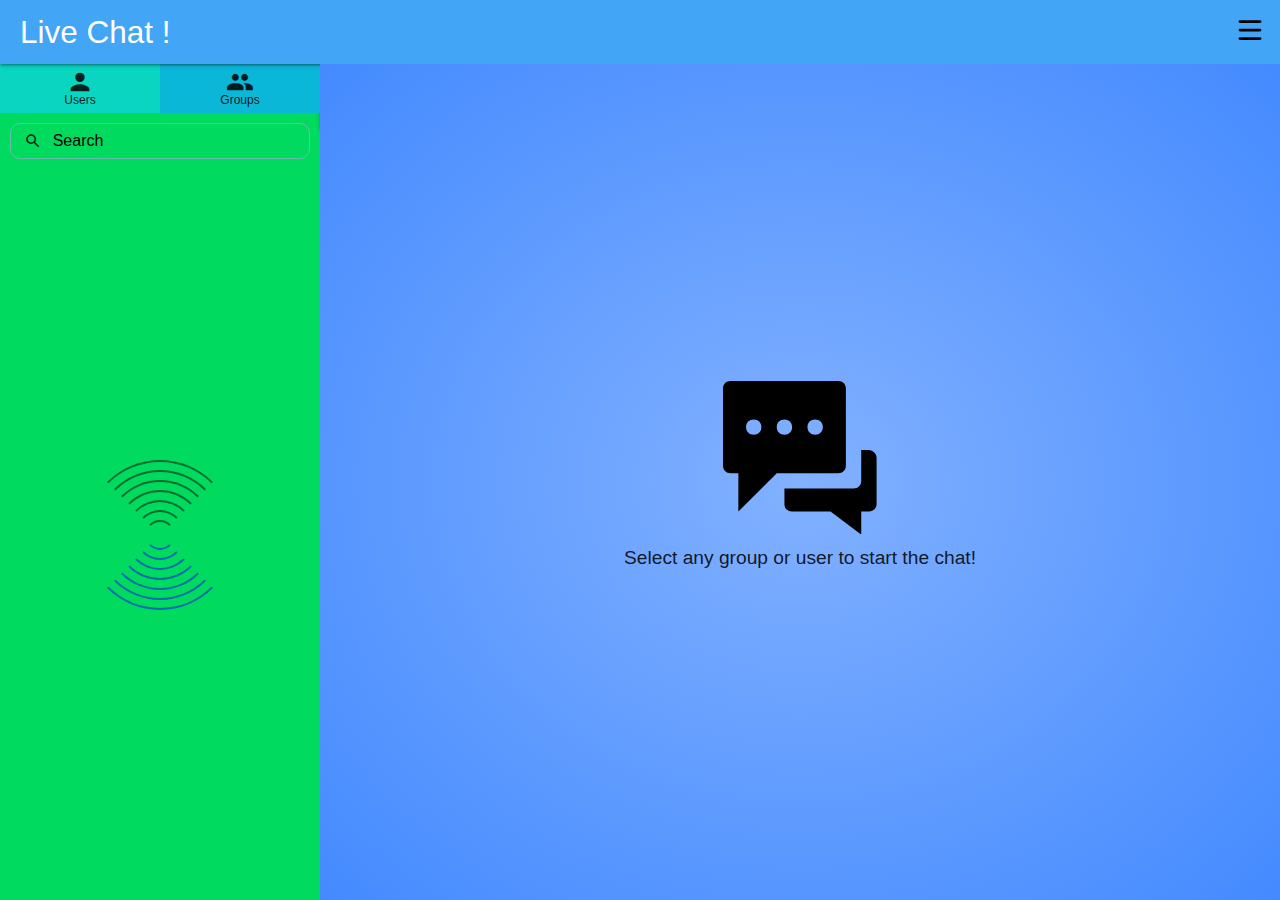
==== commit c4c705b0: "finalized a basic working model of chat" ====
--- a/chat/index.html
+++ b/chat/index.html
@@ -25,7 +25,7 @@
     <div id="main">
         <nav class="blue lighten-1">
             <div class="nav-wrapper custom_container">
-                <a href="index.html" class="brand-logo">Home !</a>
+                <a href="index.html" class="brand-logo">Live Chat !</a>
             </div>
         </nav>
         <div class="chat-container">
@@ -33,6 +33,7 @@
                 <div class="">
                     <div class="chat-tabs-container">
                         <div class="chat-tabs">
+<!--                            <div id="active_tab" style="display: none">user</div>-->
                             <div class="waves-effect waves-light chat-tab active" data-target="#users"><i class="material-icons">person</i>Users</div>
                             <div class="waves-effect waves-light chat-tab" data-target="#groups"><i class="material-icons">people</i>Groups</div>
                         </div>
@@ -40,164 +41,90 @@
                     <div id="users" class="chat-tab-div">
                         <section class="chat-tab-list">
                             <header>
-                                <input type = 'search' placeholder="&#xf002;&nbsp; Search" class="filter">
+                                <input type='search' placeholder="&nbsp;&nbsp;&nbsp;&nbsp;&nbsp;&nbsp;Search" class="filter">
+                                <i class="material-icons">search</i>
                             </header>
                             <ul class="filter before">
-                                <li>
-                                    <span class='img'>
-                                        <i class="fa fa-user"></i>
-                                    </span>
-                                    <span class='name'>Amey Gohil</span>
-                                </li>
-                                <li>
-                                    <span class='img'>
-                                        <i class="fa fa-user"></i>
-                                    </span>
-                                    <span class='name'>Amey Gohil</span>
-                                </li>
-                                <li>
-                                    <span class='img'>
-                                        <i class="fa fa-user"></i>
-                                    </span>
-                                    <span class='name'>Amey Gohil</span>
-                                </li>
-                                <li>
-                                    <span class='img'>
-                                        <i class="fa fa-user"></i>
-                                    </span>
-                                    <span class='name'>Amey Gohil</span>
-                                </li>
-                                <li>
-                                    <span class='img'>
-                                        <i class="fa fa-user"></i>
-                                    </span>
-                                    <span class='name'>Amey Gohil</span>
-                                </li>
-                                <li>
-                                    <span class='img'>
-                                        <i class="fa fa-user"></i>
-                                    </span>
-                                    <span class='name'>Amey Gohil</span>
-                                </li>
-                                <li>
-                                    <span class='img'>
-                                        <i class="fa fa-user"></i>
-                                    </span>
-                                    <span class='name'>Amey Gohil</span>
-                                </li>
-                                <li>
-                                    <span class='img'>
-                                        <i class="fa fa-user"></i>
-                                    </span>
-                                    <span class='name'>Amey Gohil</span>
-                                </li>
-                                <li>
-                                    <span class='img'>
-                                        <i class="fa fa-user"></i>
-                                    </span>
-                                    <span class='name'>Amey Gohil</span>
-                                </li>
+                                <div class="chat-list-loader scale-transition">
+                                    <div class='loader loader1'>
+                                        <div>
+                                            <div>
+                                                <div>
+                                                    <div>
+                                                        <div>
+                                                            <div></div>
+                                                        </div>
+                                                    </div>
+                                                </div>
+                                            </div>
+                                        </div>
+                                    </div>
+                                </div>
                             </ul>
                         </section>
                     </div>
                     <div id="groups" class="chat-tab-div" style="display: none">
                         <section class="chat-tab-list">
                             <header>
-                                <input type = 'search' placeholder="&#xf002;&nbsp; Search" class="filter">
+                                <input type='search' placeholder="&nbsp;&nbsp;&nbsp;&nbsp;&nbsp;&nbsp;Search" class="filter">
+                                <i class="material-icons">search</i>
                             </header>
-                            <ul class="filter before">
-                                <li>
-                                    <span class='img'>
-                                        <i class="fa fa-users"></i>
-                                    </span>
-                                    <span class='name'>Amey Gohil</span>
-                                </li>
-                                <li>
-                                    <span class='img'>
-                                        <i class="fa fa-users"></i>
-                                    </span>
-                                    <span class='name'>Amey Gohil</span>
-                                </li>
-                                <li>
-                                    <span class='img'>
-                                        <i class="fa fa-users"></i>
-                                    </span>
-                                    <span class='name'>Amey Gohil</span>
-                                </li>
-                                <li>
-                                    <span class='img'>
-                                        <i class="fa fa-users"></i>
-                                    </span>
-                                    <span class='name'>Amey Gohil</span>
-                                </li>
-                                <li>
-                                    <span class='img'>
-                                        <i class="fa fa-users"></i>
-                                    </span>
-                                    <span class='name'>Amey Gohil</span>
-                                </li>
-                                <li>
-                                    <span class='img'>
-                                        <i class="fa fa-users"></i>
-                                    </span>
-                                    <span class='name'>Amey Gohil</span>
-                                </li>
-                                <li>
-                                    <span class='img'>
-                                        <i class="fa fa-users"></i>
-                                    </span>
-                                    <span class='name'>Amey Gohil</span>
-                                </li>
-                                <li>
-                                    <span class='img'>
-                                        <i class="fa fa-users"></i>
-                                    </span>
-                                    <span class='name'>Amey Gohil</span>
-                                </li>
-                                <li>
-                                    <span class='img'>
-                                        <i class="fa fa-users"></i>
-                                    </span>
-                                    <span class='name'>Amey Gohil</span>
-                                </li>
-                            </ul>
+                            <ul class="filter before"></ul>
                         </section>
                     </div>
                 </div>
             </div>
             <div class="chat-section">
-                <div class="chat-header">
-                    <nav class="blue lighten-1">
-                        <div class="nav-wrapper custom_container">
-                            <a href="index.html" class="brand-logo">Home !</a>
-<!--                            <a href="index.html" class="right"><i class="material-icons">group_add</i></a>-->
+                <div class="chat-splash">
+                    <div>
+                        <div class="chat-splash-img">
+                            <svg version="1.1" id="Capa_1" xmlns="http://www.w3.org/2000/svg" xmlns:xlink="http://www.w3.org/1999/xlink" x="0px" y="0px"
+                                 viewBox="0 0 512 512" style="enable-background:new 0 0 512 512;" xml:space="preserve">
+                                <g><g><path d="M384,0H25.6C10.24,0,0,10.24,0,25.6v256c0,15.36,10.24,25.6,25.6,25.6h25.6v128l128-128H384c15.36,0,25.6-10.24,25.6-25.6 v-256C409.6,10.24,399.36,0,384,0z M102.4,179.2c-15.36,0-25.6-10.24-25.6-25.6c0-15.36,10.24-25.6,25.6-25.6 c15.36,0,25.6,10.24,25.6,25.6C128,168.96,117.76,179.2,102.4,179.2z M204.8,179.2c-15.36,0-25.6-10.24-25.6-25.6 c0-15.36,10.24-25.6,25.6-25.6c15.36,0,25.6,10.24,25.6,25.6C230.4,168.96,220.16,179.2,204.8,179.2z M307.2,179.2 c-15.36,0-25.6-10.24-25.6-25.6c0-15.36,10.24-25.6,25.6-25.6c15.36,0,25.6,10.24,25.6,25.6 C332.8,168.96,322.56,179.2,307.2,179.2z"/></g></g>
+                                <g><g><path d="M486.4,230.4h-25.6v102.4c0,15.36-10.24,25.6-25.6,25.6H204.8v51.2c0,15.36,10.24,25.6,25.6,25.6h128L460.8,512v-76.8 h25.6c12.8,0,25.6-10.24,25.6-25.6V256C512,243.2,499.2,230.4,486.4,230.4z"/></g></g>
+                                <g></g><g></g><g></g><g></g><g></g><g></g><g></g><g></g><g></g><g></g><g></g><g></g><g></g><g></g><g></g>
+                            </svg>
                         </div>
-                    </nav>
+                        <span class="chat-splash-text">Select any group or user to start the chat!</span>
+                    </div>
                 </div>
-                <div class="chat-div">
-                    <div class="chat-thread">
-                        <section class="section">
-                            <span class="divider"></span>
-                            <span>No chats above this</span>
-                        </section>
-                        <div class="me">
-                            <div class="name">Amey Gohil</div>
-                            <div class="text">Are we meeting today?</div>
-                            <div class="time">11:00 PM</div>
-                        </div>
-                        <div class="not-me">
-                            <div class="name">Amey Gohil</div>
-                            <div class="text">yes, what time suits you?</div>
-                            <div class="time">11:00 PM</div>
+                <div class="chat-loader" style="display: none">
+                    <div class="chat-list-loader scale-transition">
+                        <div class='loader loader1'>
+                            <div>
+                                <div>
+                                    <div>
+                                        <div>
+                                            <div>
+                                                <div></div>
+                                            </div>
+                                        </div>
+                                    </div>
+                                </div>
+                            </div>
                         </div>
                     </div>
                 </div>
+                <div class="chat-body">
+                    <div class="chat-header">
+                        <nav class="blue lighten-1">
+                            <div class="nav-wrapper custom_container">
+                                <a href="index.html" id="chat-header" class="brand-logo">Home !</a>
+    <!--                            <a href="index.html" class="right"><i class="material-icons">group_add</i></a>-->
+                            </div>
+                        </nav>
+                    </div>
 
-                <div class="input-div">
-                    <form class="chat-window">
-                        <input class="chat-window-message" name="chat-window-message" type="text" autocomplete="off" placeholder="Type a message..." />
-                        <div class="waves-effect waves-teal waves-light" id="send"><i class="material-icons">send</i></div>
-                    </form>
+                    <div class="chat-div">
+                        <div class="chat-thread">
+                        </div>
+                    </div>
+                    <div class="input-div">
+                        <form class="chat-window">
+                            <input class="chat-window-message" data-token="null" data-type="null" name="chat-window-message" type="text" autocomplete="off" placeholder="Type a message..." />
+                            <div class="waves-effect waves-teal waves-light" id="send"><i class="material-icons">send</i></div>
+                        </form>
+                    </div>
                 </div>
             </div>
         </div>
@@ -215,6 +142,7 @@
                 <ul>
                     <li><a href="index.html"><i class="material-icons left">add</i>Home</a></li>
                     <li><a href="../profile"><i class="material-icons left">person</i>Profile</a></li>
+                    <li><a href="#!" onclick="logout()"><i class="material-icons left">exit_to_app</i>LogOut</a></li>
                 </ul>
             </div>
         </div>
@@ -226,6 +154,10 @@
 <script type="text/javascript" src="../assets/libraries/anime/anime.min.js"></script>
 <script type="text/javascript" src="../assets/libraries/crypto/crypto-js.min.js"></script>
 <script type="text/javascript" src="../assets/js/side-menu.js"></script>
+<script type="text/javascript" src="../assets/js/logout.js"></script>
+<script type="text/javascript" src="../assets/js/get_days.js"></script>
+<script type="text/javascript" src="../assets/js/get_12_hr.js"></script>
+<script type="text/javascript" src="../assets/js/get_24_hr.js"></script>
 <script type="text/javascript" src="../assets/js/chat/chat.js"></script>
 
 </body>
--- a/assets/css/side-menu.css
+++ b/assets/css/side-menu.css
@@ -38,6 +38,9 @@
     width: 50px;
     top: 0;
     left: -60px;
+}
+.active .hamburger{
+    background: rgba(255,255,255,0.1);
 }
 .hamburger svg{
     transition: all 0.25s cubic-bezier(0.01, 1.69, 0.99, 0.94);
--- a/assets/css/chat.css
+++ b/assets/css/chat.css
@@ -54,6 +54,68 @@
     flex-direction: row;
     height: calc(100vh - 64px);
 }
+.chat-splash{
+    z-index: 4;
+}
+.chat-loader{
+    z-index: 2;
+}
+.chat-splash, .chat-loader{
+    background: #448aff;
+    /*Linear gradient... */
+    background:
+            radial-gradient(
+                    at center, #82b1ff, #448aff
+            );
+    display: flex;
+    transform-origin: 50% 50%;
+    align-items: center;
+    justify-content: center;
+    height: 100%;
+    width: 100%;
+    position: absolute;
+}
+.chat-splash>div{
+    align-items: center;
+    background-color: transparent;
+    display: flex;
+    flex-direction: column;
+    height: 40vw;
+    justify-content: center;
+    width: 40vw;
+    animation: glow_shadow linear infinite 10s;
+    border-radius: 50%;
+    position: relative;
+    z-index: 2;
+}
+.chat-splash-img{
+    height:12vw;
+    width: 12vw;
+}
+.chat-splash-img>svg{
+    fill: black;
+}
+.chat-splash-text{
+    font-size: 1.5vw;
+    padding: 10px;
+}
+@keyframes glow_shadow {
+    0%, 100% {
+        box-shadow: 0px 0px 1vw 1vw #2979ff;
+    }
+    33% {
+        box-shadow: 0px 0px 1vw 1vw #0d47a1;
+    }
+    66% {
+        box-shadow: 0px 0px 1vw 1vw #01579b;
+    }
+}
+
+.chat-body{
+    display: flex;
+    height: 100%;
+    flex-direction: column;
+}
 .chat-div{
     flex:1;
     overflow-y: visible;
@@ -72,7 +134,6 @@
     position: relative;
     clear: both;
     display: inline-block;
-    padding: 10px 20px 5px 20px;
     margin: 0 0 20px 0;
     font: 16px/20px 'Noto Sans', sans-serif;
     border-radius: 10px;
@@ -100,6 +161,7 @@
 }
 
 .chat-thread>div.me {
+    padding: 10px 10px 5px 20px;
     animation: show-chat-odd 0.15s 1 linear;
     -moz-animation: show-chat-odd 0.15s 1 linear;
     -webkit-animation: show-chat-odd 0.15s 1 linear;
@@ -119,6 +181,7 @@
 }
 
 .chat-thread>div.not-me {
+    padding: 10px 20px 5px 10px;
     animation: show-chat-even 0.15s 1 linear;
     -moz-animation: show-chat-even 0.15s 1 linear;
     -webkit-animation: show-chat-even 0.15s 1 linear;
@@ -153,6 +216,7 @@
     display: flex;
 }
 .chat-section{
+    position: relative;
     flex: 3;
     height: 100%;
     display: flex;
@@ -229,8 +293,20 @@
     background: rgba(0, 0, 0, 0.045);
     border-bottom: 2px solid rgba(233, 205, 254, 0.8);
 }
+section.chat-tab-list header>i{
+    font-size: 18px;
+    position: absolute;
+    -webkit-transition: ease-in 0.3s;
+    transition: ease-in 0.3s;
+    -webkit-transform-origin: 0 50%;
+    transform-origin: 0 50%;
+    left: 24px;
+    visibility: visible;
+}
 section.chat-tab-list header input[type="search"] {
-    font-family: FontAwesome;
+    height: 34px;
+    font-size: 16px;
+    line-height: 16px;
     margin: 0;
     padding: 0;
     width: 100%;
@@ -243,6 +319,26 @@
     outline: none;
     border: 1px solid rgba(210, 158, 250, 0.5);
 }
+section.chat-tab-list header input[type="search"]:focus+i {
+    -webkit-transform: translateX(1000%);
+    transform: translateX(1000%);
+    opacity: 0;
+    visibility: hidden;
+}
+section.chat-tab-list header input[type="search"].active+i {
+    -webkit-transform: translateX(1000%);
+    transform: translateX(1000%);
+    opacity: 0;
+    visibility: hidden;
+}
+.no-search {
+    height: 100%;
+    justify-content: center;
+}
+.no-search.hidden {
+    transition: all 0.25s !important;
+    height: 0;
+}
 section.chat-tab-list header input[type="search"]:focus::-webkit-input-placeholder {
     -webkit-transform: translateX(70%);
     transform: translateX(70%);
@@ -302,10 +398,18 @@
     flex: 1;
     overflow-y: auto;
 }
+section.chat-tab-list .filter div.chat-list-loader{
+    width: 100%;
+    height: 100%;
+    display: flex;
+    align-items: center;
+    justify-content: center;
+}
 section.chat-tab-list .filter.before li {
     opacity: 0;
 }
 section.chat-tab-list .filter li {
+    cursor: pointer;
     opacity: 1;
     display: flex;
     align-items: center;
@@ -335,9 +439,6 @@
 section.chat-tab-list .filter li:nth-child(odd) {
     background: rgba(255, 255, 255, 0.3);
     margin: 0;
-}
-section.chat-tab-list .filter li:last-child {
-    margin-bottom: 10px;
 }
 .filter .hidden {
     opacity: 0!important;
@@ -421,6 +522,45 @@
 /*        width: 50%;*/
 /*    }*/
 /*}*/
+
+.loader {
+    position: relative;
+    margin: 75px auto;
+    width: 150px;
+    height: 150px;
+    display: block;
+    overflow: hidden;
+}
+.loader div {
+    height: 100%;
+}
+.loader1, .loader1 div {
+    border-radius: 50%;
+    padding: 8px;
+    border: 2px solid transparent;
+    -webkit-animation: rotate linear 3.5s infinite;
+    animation: rotate linear 3.5s infinite;
+    border-top-color: rgba(0, 0, 0, 0.5);
+    border-bottom-color: rgba(0, 0, 255, 0.5);
+}
+
+.loader:hover,
+.loader>div:hover,
+.loader>div>div:hover,
+.loader>div>div>div:hover,
+.loader>div>div>div>div:hover,
+.loader>div>div>div>div>div:hover,
+.loader>div>div>div>div>div>div:hover,
+.loader>div>div>div>div>div>div>div:hover {
+    animation-play-state: paused;
+}
+
+.loader, .loader * {
+    will-change: transform;
+}
+
+
+
 @keyframes show-chat-even {
     0% {
         margin-left: -480px;
@@ -469,3 +609,66 @@
         margin-right: 0;
     }
 }
+
+@-webkit-keyframes rotate {
+    0% {
+        -webkit-transform: rotate(0deg);
+        transform: rotate(0deg);
+    }
+    50% {
+        -webkit-transform: rotate(180deg);
+        transform: rotate(180deg);
+    }
+    100% {
+        -webkit-transform: rotate(360deg);
+        transform: rotate(360deg);
+    }
+}
+@keyframes rotate {
+    0% {
+        -webkit-transform: rotate(0deg);
+        transform: rotate(0deg);
+    }
+    50% {
+        -webkit-transform: rotate(180deg);
+        transform: rotate(180deg);
+    }
+    100% {
+        -webkit-transform: rotate(360deg);
+        transform: rotate(360deg);
+    }
+}
+@-webkit-keyframes rotate2 {
+    0% {
+        -webkit-transform: rotate(0deg);
+        transform: rotate(0deg);
+        border-top-color: rgba(0, 0, 0, 0.5);
+    }
+    50% {
+        -webkit-transform: rotate(180deg);
+        transform: rotate(180deg);
+        border-top-color: rgba(0, 0, 255, 0.5);
+    }
+    100% {
+        -webkit-transform: rotate(360deg);
+        transform: rotate(360deg);
+        border-top-color: rgba(0, 0, 0, 0.5);
+    }
+}
+@keyframes rotate2 {
+    0% {
+        -webkit-transform: rotate(0deg);
+        transform: rotate(0deg);
+        border-top-color: rgba(0, 0, 0, 0.5);
+    }
+    50% {
+        -webkit-transform: rotate(180deg);
+        transform: rotate(180deg);
+        border-top-color: rgba(0, 0, 255, 0.5);
+    }
+    100% {
+        -webkit-transform: rotate(360deg);
+        transform: rotate(360deg);
+        border-top-color: rgba(0, 0, 0, 0.5);
+    }
+}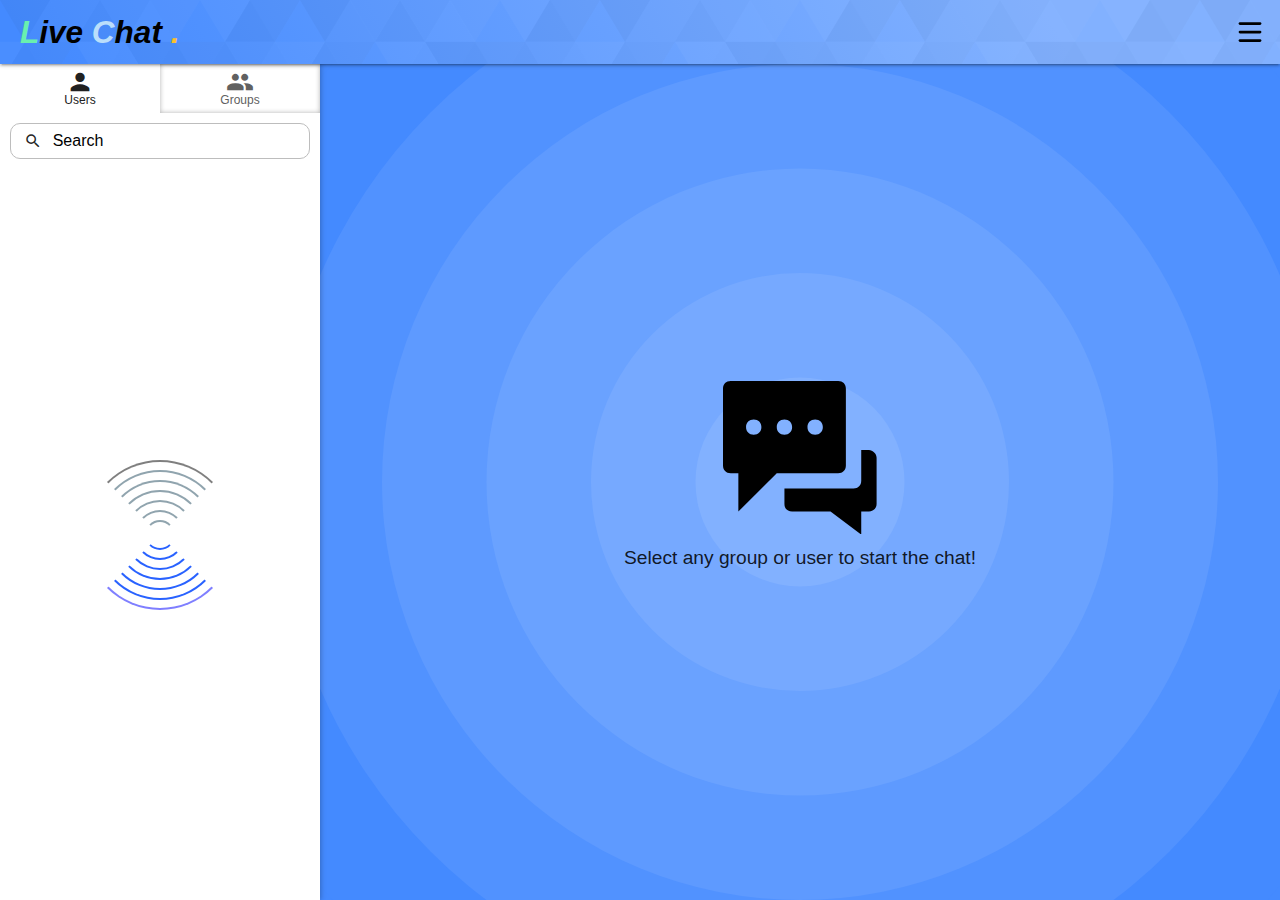
==== commit bec358bb: "Added Dark Mode, Games and ReCaptcha" ====
--- a/chat/index.html
+++ b/chat/index.html
@@ -15,7 +15,9 @@
     <link type="text/css" rel="stylesheet" href="../assets/libraries/font-awesome/css/font-awesome.min.css"/>
     <link type="text/css" rel="stylesheet" href="../assets/libraries/materialize/css/materialize.min.css"  media="screen,projection"/>
     <link type="text/css" rel="stylesheet" href="../assets/css/side-menu.css"/>
-    <link type="text/css" rel="stylesheet" href="../assets/css/chat.css"/>
+    <link type="text/css" rel="stylesheet" href="../assets/css/chat/chat.css"/>
+    <link type="text/css" rel="stylesheet" href="../assets/css/backgrounds.css"/>
+    <link type="text/css" rel="stylesheet" href="../assets/css/dark-mode.css"/>
 
 </head>
 <body>
@@ -23,9 +25,13 @@
 <main>
     <div class="overlay"></div>
     <div id="main">
-        <nav class="blue lighten-1">
-            <div class="nav-wrapper custom_container">
-                <a href="index.html" class="brand-logo">Live Chat !</a>
+        <nav  class="nav-header bg-fixed bg3">
+            <div class="nav-wrapper">
+                <a href="index.html" class="brand-logo">
+                    <span class="logo">
+                        <span class="logo-letter">L</span><span class="logo-letter">i</span><span class="logo-letter">v</span><span class="logo-letter">e</span><span class="logo-letter">&nbsp;</span><span class="logo-letter">C</span><span class="logo-letter">h</span><span class="logo-letter">a</span><span class="logo-letter">t</span><span class="logo-letter">&nbsp;</span><span class="logo-letter">.</span>
+                    </span>
+                </a>
             </div>
         </nav>
         <div class="chat-container">
@@ -75,7 +81,7 @@
                 </div>
             </div>
             <div class="chat-section">
-                <div class="chat-splash">
+                <div class="chat-splash bg8">
                     <div>
                         <div class="chat-splash-img">
                             <svg version="1.1" id="Capa_1" xmlns="http://www.w3.org/2000/svg" xmlns:xlink="http://www.w3.org/1999/xlink" x="0px" y="0px"
@@ -107,22 +113,22 @@
                 </div>
                 <div class="chat-body">
                     <div class="chat-header">
-                        <nav class="blue lighten-1">
-                            <div class="nav-wrapper custom_container">
-                                <a href="index.html" id="chat-header" class="brand-logo">Home !</a>
-    <!--                            <a href="index.html" class="right"><i class="material-icons">group_add</i></a>-->
+                        <nav class="blue lighten-4">
+                            <div class="nav-wrapper chat-header-container">
+                                <a href="#!" id="chat-header" class="brand-logo left">Home !</a>
+                                <a href="#!" class="right waves-effect waves-light" style="display: none; padding: 0 20px; border-radius: 2000px" id="delete_group"><i class="material-icons">delete</i></a>
                             </div>
                         </nav>
                     </div>
 
-                    <div class="chat-div">
+                    <div class="chat-div bg5">
                         <div class="chat-thread">
                         </div>
                     </div>
                     <div class="input-div">
                         <form class="chat-window">
                             <input class="chat-window-message" data-token="null" data-type="null" name="chat-window-message" type="text" autocomplete="off" placeholder="Type a message..." />
-                            <div class="waves-effect waves-teal waves-light" id="send"><i class="material-icons">send</i></div>
+                            <div class="waves-effect" id="send"><i class="material-icons">send</i></div>
                         </form>
                     </div>
                 </div>
@@ -140,14 +146,33 @@
         <div class="side-menu-items">
             <div class="side-menu-div">
                 <ul>
-                    <li><a href="index.html"><i class="material-icons left">add</i>Home</a></li>
+                    <li class="active"><a href="index.html"><i class="material-icons left">home</i>Home</a></li>
                     <li><a href="../profile"><i class="material-icons left">person</i>Profile</a></li>
+                    <li><a href="#!" id="addGroup" data-target="addGroupModal" class="modal-trigger"><i class="material-icons left">group_add</i>Create Group</a></li>
+                    <li><a href="#!"><i class="material-icons left">wallpaper</i>Wallpaper</a></li>
+                    <li><a href="../games"><i class="material-icons left">videogame_asset</i>Games</a></li>
+                    <li><a href="#!" onclick="toggleDarkMode()"><i class="material-icons left">brightness_4</i>DarkMode</a></li>
                     <li><a href="#!" onclick="logout()"><i class="material-icons left">exit_to_app</i>LogOut</a></li>
                 </ul>
             </div>
         </div>
     </div>
 </main>
+<div id="addGroupModal" class="modal">
+    <div class="modal-content">
+        <h4>Add Group</h4>
+        <div class="row">
+            <div class="input-field col s6">
+                <input id="group_name" type="text" class="validate">
+                <label class="active" for="group_name">Group Name</label>
+                <span class="helper-text" data-error="Please enter a valid name" data-success="Valid &check;"></span>
+            </div>
+        </div>
+    </div>
+    <div class="modal-footer">
+        <a href="#!" class="waves-effect waves-green btn-flat" id="addGroupSubmit">Add</a>
+    </div>
+</div>
 
 <script type="text/javascript" src="../assets/libraries/jquery/jquery-3.5.1.min.js"></script>
 <script type="text/javascript" src="../assets/libraries/materialize/js/materialize.min.js"></script>
@@ -155,6 +180,7 @@
 <script type="text/javascript" src="../assets/libraries/crypto/crypto-js.min.js"></script>
 <script type="text/javascript" src="../assets/js/side-menu.js"></script>
 <script type="text/javascript" src="../assets/js/logout.js"></script>
+<script type="text/javascript" src="../assets/js/dark-mode.js"></script>
 <script type="text/javascript" src="../assets/js/get_days.js"></script>
 <script type="text/javascript" src="../assets/js/get_12_hr.js"></script>
 <script type="text/javascript" src="../assets/js/get_24_hr.js"></script>
--- a/assets/css/side-menu.css
+++ b/assets/css/side-menu.css
@@ -18,11 +18,14 @@
     height: 100%;
     position: fixed;
     right: -25%;
-    top: 0;
-    background: blue;
+    top: 2px;
+    background: #e1f5fe;
     transition: all 0.5s ease-in-out;
 }
 .side-menu.active{
+    -webkit-box-shadow: 0px 0px 5px 0px rgba(255,255,255,0.75);
+    -moz-box-shadow: 0px 0px 5px 0px rgba(255,255,255,0.75);
+    box-shadow: 0px 0px 5px 0px rgba(255,255,255,0.75);
     right: 0;
 }
 .hamburger{
@@ -40,7 +43,7 @@
     left: -60px;
 }
 .active .hamburger{
-    background: rgba(255,255,255,0.1);
+    background: rgba(179,229,252,0.8);
 }
 .hamburger svg{
     transition: all 0.25s cubic-bezier(0.01, 1.69, 0.99, 0.94);
@@ -108,6 +111,7 @@
 .side-menu-div ul li{
 }
 .side-menu-div ul li a{
+    color: #424242;
     display: flex;
     font-size: 22px;
     padding: 10px 15px;
@@ -115,10 +119,12 @@
     transition: all 0.2s;
 }
 .side-menu-div ul li a:hover{
-    background: #0A5E7D;
-    border-left: 5px solid black;
+    background: #b3e5fc;
+    border-left: 5px solid #424242;
+    color: #212121;
 }
 .side-menu-div ul li.active a{
-    border-left: 5px solid black;
-    background: black;
+    border-left: 5px solid #424242;
+    background: #b3e5fc;
+    color: #212121;
 }--- a/assets/css/chat/chat.css
+++ b/assets/css/chat/chat.css
@@ -0,0 +1,752 @@
+@import "https://fonts.googleapis.com/css?family=Noto+Sans";
+@import url(https://fonts.googleapis.com/css?family=Titillium+Web);
+body{
+    overflow: hidden;
+    scroll-behavior: smooth;
+}
+main{
+    height: 100vh;
+    width: 100vw;
+}
+#main{
+    height: 100%;
+    display: flex;
+    flex-direction: column;
+}
+nav{
+    /*transform: translate(0,0);*/
+    z-index: 3;
+}
+nav+div{
+    flex: 1;
+}
+#main>.section{
+    padding-right: 20px;
+    padding-left: 20px;
+}
+#main .button_section{
+    display: flex;
+    justify-content: center;
+    text-align: center;
+}
+.nav-header{
+    z-index: 9;
+}
+.postfix{
+    position: absolute;
+    top: calc(0.5rem - 10px);
+    right: 0;
+    cursor: pointer;
+    z-index: 1;
+    padding: 10px;
+    border-radius: 50%;
+
+}
+.button-container{
+    text-align: center;
+    display: flex;
+    justify-content: center;
+}
+.button-container>button{
+    position: absolute;
+}
+
+.chat-container{
+    display: flex;
+    flex-direction: row;
+    height: calc(100vh - 64px);
+}
+.chat-splash{
+    z-index: 4;
+}
+.chat-loader{
+    z-index: 2;
+}
+.chat-splash, .chat-loader{
+    background: #448aff;
+    /*Linear gradient... */
+    background:
+            radial-gradient(
+                    at center, #82b1ff, #448aff
+            );
+    display: flex;
+    transform-origin: 50% 50%;
+    align-items: center;
+    justify-content: center;
+    height: 100%;
+    width: 100%;
+    position: absolute;
+}
+.chat-splash>div{
+    align-items: center;
+    background-color: transparent;
+    display: flex;
+    flex-direction: column;
+    height: 40vw;
+    justify-content: center;
+    width: 40vw;
+    animation: glow_shadow linear infinite 10s;
+    border-radius: 50%;
+    position: relative;
+    z-index: 2;
+}
+.chat-splash-img{
+    height:12vw;
+    width: 12vw;
+}
+.chat-splash-img>svg{
+    fill: black;
+}
+.chat-splash-text{
+    font-size: 1.5vw;
+    padding: 10px;
+}
+@keyframes glow_shadow {
+    0%, 100% {
+        box-shadow: 0px 0px 1vw 1vw #2979ff;
+    }
+    33% {
+        box-shadow: 0px 0px 1vw 1vw #0d47a1;
+    }
+    66% {
+        box-shadow: 0px 0px 1vw 1vw #01579b;
+    }
+}
+nav .brand-logo, nav ul {
+    display: flex!important;
+    padding-left: 20px!important;
+    padding-right: 20px!important;
+    height: 100%;
+    justify-content: center;
+    align-items: center;
+}
+
+.logo{
+    font-style: italic;
+    color: black;
+    font-weight: bold;
+}
+.logo-letter:nth-child(1){
+    /*color: #66bb6a;*/
+    color: #69f0ae;
+}
+.logo-letter:nth-child(6){
+    /*color: #448aff;*/
+    color: #bbdefb;
+}
+.logo-letter:nth-child(11){
+    color: #fbc02d;
+}
+.chat-body{
+    display: flex;
+    height: 100%;
+    flex-direction: column;
+}
+.chat-div{
+    flex:1;
+    overflow-y: visible;
+    overflow-x: hidden;
+    scroll-behavior: smooth;
+}
+.chat-header{
+    z-index: 1;
+}
+.chat-header-container a{
+    color: #212121!important;
+}
+.chat-thread {
+    margin: 0 auto 0 auto;
+    padding: 0 0 0 0;
+    list-style: none;
+}
+
+.chat-thread>div {
+    max-width: 85%;
+    position: relative;
+    clear: both;
+    display: inline-block;
+    margin: 0 0 40px 0;
+    font: 16px/20px 'Noto Sans', sans-serif;
+    border-radius: 5px;
+    background-color: #b3e5fc;
+    padding: 10px 15px 10px 15px;
+}
+
+/* Chat - Avatar */
+.chat-thread>div:before {
+    /*position: absolute;*/
+    /*top: 0;*/
+    /*width: 50px;*/
+    /*height: 50px;*/
+    /*border-radius: 50px;*/
+    /*content: '';*/
+}
+
+/* Chat - Speech Bubble Arrow */
+.chat-thread>div:after{
+    position: absolute;
+    top: 15px;
+    content: '';
+    width: 0;
+    height: 0;
+}
+.chat-thread>div.me:after {
+    border-top: 15px solid #b3e5fc;
+}
+.chat-thread>div.not-me:after {
+    border-top: 15px solid #eceff1;
+}
+
+
+.chat-thread>div.me {
+    animation: show-chat-odd 0.15s 1 linear;
+    -moz-animation: show-chat-odd 0.15s 1 linear;
+    -webkit-animation: show-chat-odd 0.15s 1 linear;
+    float: right;
+    margin-right: 20px;
+    color: #212121;
+    text-align: right;
+}
+
+.chat-thread>div.not-me:before {
+    /*right: -80px;*/
+    /*background-image: url([data-uri]);*/
+}
+
+.chat-thread>div.me:after {
+    border-right: 15px solid transparent;
+    right: -15px;
+}
+
+.chat-thread>div.not-me {
+    animation: show-chat-even 0.15s 1 linear;
+    -moz-animation: show-chat-even 0.15s 1 linear;
+    -webkit-animation: show-chat-even 0.15s 1 linear;
+    float: left;
+    text-align: left;
+    margin-left: 20px;
+    color: #212121;
+    background: #eceff1;
+}
+
+.chat-thread>div.not-me:before {
+    /*left: -20px;*/
+    /*background-image: url([data-uri]);*/
+}
+
+.chat-thread>div.not-me:after {
+    /*color: black;*/
+    border-left: 15px solid transparent;
+    left: -15px;
+}
+.chat-thread>div .name{
+    font-size: 12px;
+    color: #455a64;
+}
+.chat-thread>div .text{
+    font-size: 15px;
+}
+.chat-thread>div .time, .chat-thread>div .date{
+    font-size: 12px;
+    width: max-content;
+    color: #546e7a;
+    position: absolute;
+}
+.chat-thread>div .date{
+    top: -20px;
+}
+.chat-thread>div.me .date{
+    right: 0;
+}
+.chat-thread>div.not-me .date{
+    left: 0;
+}
+.chat-thread>div.me .time{
+    right: 0;
+}
+.chat-thread>div.not-me .time{
+    left: 0;
+}
+.chat-thread>div .time{
+    bottom: -20px;
+}
+.chat-window {
+    display: flex;
+    align-items: center;
+}
+.chat-section{
+    position: relative;
+    flex: 3;
+    height: 100%;
+    display: flex;
+    flex-direction: column;
+}
+.chat-list{
+    z-index: 5;
+    flex: 1;
+    background: #fff;
+    display: flex;
+    -webkit-box-shadow: 1px 0px 5px 0px rgba(0,0,0,0.25);
+    -moz-box-shadow: 1px 0px 5px 0px rgba(0,0,0,0.25);
+    box-shadow: 1px 0px 5px 0px rgba(0,0,0,0.25);
+}
+.chat-list>div{
+    width: 100%;
+    height: 100%;
+    display: flex;
+    flex-direction: column;
+}
+.chat-tabs-container{
+    display: flex;
+}
+.chat-tabs{
+    display: flex;
+    width: 100%;
+}
+.chat-tab{
+    color: #616161;
+    padding: 4px 10px;
+    text-align: center;
+    display: flex;
+    flex-direction: column;
+    align-items: center;
+    justify-content: center;
+    width:50%;
+    float: left;
+    font-size: 12px;
+    cursor: pointer;
+    transition: all 0.6s ease-in-out;
+    -webkit-box-shadow: inset 0px 0px 5px 0px rgba(0,0,0,0.3);
+    -moz-box-shadow: inset 0px 0px 5px 0px rgba(0,0,0,0.3);
+    box-shadow: inset 0px 0px 5px 0px rgba(0,0,0,0.3);
+}
+.chat-tab i{
+    font-size:28px;
+    margin-bottom: -5px;
+}
+.chat-tab.active{
+    color: #212121;
+    -webkit-box-shadow: unset;
+    -moz-box-shadow: unset;
+    box-shadow: unset;
+}
+.chat-tab-div{
+    height: 100%;
+}
+section.chat-tab-list {
+    position: relative;
+    height: 100%;
+    display: flex;
+    flex-direction: column;
+}
+section.chat-tab-list header {
+    padding: 10px;
+    display: flex;
+    align-items: center;
+    justify-content: center;
+}
+section.chat-tab-list header h4 {
+    height: 3rem;
+    margin: 0 0 1rem 0;
+    padding: 0;
+    line-height: 1.1rem;
+    text-align: center;
+    border-radius: 3px;
+    font-size: 1.1rem;
+}
+section.chat-tab-list header h4 span {
+    padding: 1.2rem;
+}
+section.chat-tab-list header h4 span.c {
+    padding: .5rem;
+    background: rgba(0, 0, 0, 0.045);
+    border-bottom: 2px solid rgba(233, 205, 254, 0.8);
+}
+section.chat-tab-list header>i{
+    font-size: 18px;
+    position: absolute;
+    -webkit-transition: ease-in 0.3s;
+    transition: ease-in 0.3s;
+    -webkit-transform-origin: 0 50%;
+    transform-origin: 0 50%;
+    left: 24px;
+    visibility: visible;
+}
+section.chat-tab-list header input[type="search"] {
+    height: 34px;
+    font-size: 16px;
+    line-height: 16px;
+    margin: 0;
+    padding: 0;
+    width: 100%;
+    /*background: transparent;*/
+    border-radius: 10px;
+    text-indent: 15px;
+    border: 1px solid #bdbdbd;
+}
+section.chat-tab-list header input[type="search"]:focus {
+    outline: none;
+    border: 1px solid #757575;
+    border-bottom: 2px solid #757575!important;
+    box-shadow: 0 1px 0 0 #757575!important;
+}
+section.chat-tab-list header input[type="search"]:focus+i {
+    -webkit-transform: translateX(1000%);
+    transform: translateX(1000%);
+    opacity: 0;
+    visibility: hidden;
+}
+section.chat-tab-list header input[type="search"].active+i {
+    -webkit-transform: translateX(1000%);
+    transform: translateX(1000%);
+    opacity: 0;
+    visibility: hidden;
+}
+.no-search {
+    height: 100%;
+    justify-content: center;
+}
+.no-search.hidden {
+    transition: all 0.25s !important;
+    height: 0;
+}
+section.chat-tab-list header input[type="search"]:focus::-webkit-input-placeholder {
+    -webkit-transform: translateX(70%);
+    transform: translateX(70%);
+    opacity: 0;
+}
+section.chat-tab-list header input[type="search"]:focus::-webkit-input-placeholder:-moz-placeholder {
+    -webkit-transform: translateX(70%);
+    transform: translateX(70%);
+    opacity: 0;
+}
+section.chat-tab-list header input[type="search"]:focus::-webkit-input-placeholder::-moz-placeholder {
+    -webkit-transform: translateX(70%);
+    transform: translateX(70%);
+    opacity: 0;
+}
+section.chat-tab-list header input[type="search"]:focus::-webkit-input-placeholder:-ms-input-placeholder {
+    -webkit-transform: translateX(70%);
+    transform: translateX(70%);
+    opacity: 0;
+}
+section.chat-tab-list header input[type="search"]:focus::-webkit-input-placeholder::-ms-input-placeholder {
+    -webkit-transform: translateX(70%);
+    transform: translateX(70%);
+    opacity: 0;
+}
+section.chat-tab-list header input[type="search"]::-webkit-input-placeholder {
+    color: black;
+    -webkit-transition: ease-in 0.3s;
+    transition: ease-in 0.3s;
+    -webkit-transform-origin: 0 50%;
+    transform-origin: 0 50%;
+}
+section.chat-tab-list header input[type="search"]:-moz-placeholder {
+    -moz-transition: ease-in 0.3s;
+    transition: ease-in 0.3s;
+    transform-origin: 0 50%;
+}
+section.chat-tab-list header input[type="search"]::-moz-placeholder {
+    -moz-transition: ease-in 0.3s;
+    transition: ease-in 0.3s;
+    transform-origin: 0 50%;
+}
+section.chat-tab-list header input[type="search"]:-ms-input-placeholder {
+    -ms-transition: ease-in 0.3s;
+    transition: ease-in 0.3s;
+    transform-origin: 0 50%;
+}
+section.chat-tab-list header input[type="search"]::-ms-input-placeholder {
+    -ms-transition: ease-in 0.3s;
+    transition: ease-in 0.3s;
+    transform-origin: 0 50%;
+}
+section.chat-tab-list .filter {
+    position: relative;
+    padding: 0;
+    margin: 0;
+    flex: 1;
+    overflow-y: auto;
+}
+section.chat-tab-list .filter div.chat-list-loader{
+    width: 100%;
+    height: 100%;
+    display: flex;
+    align-items: center;
+    justify-content: center;
+}
+section.chat-tab-list .filter.before li {
+    opacity: 0;
+}
+section.chat-tab-list .filter li {
+    cursor: pointer;
+    opacity: 1;
+    display: flex;
+    align-items: center;
+    width: 100%;
+    padding: 10px;
+    list-style-type: none;
+    text-align: left;
+}
+section.chat-tab-list .filter li span.img {
+    color: #212121;
+    display: flex;
+    font-size: 20px;
+    float: left;
+    position: relative;
+    align-items: center;
+    justify-content: center;
+    height: 40px;
+    width: 40px;
+    flex: unset;
+    padding: 12px;
+    border-radius: 210px;
+    background: #bbdefb;
+}
+section.chat-tab-list .filter li span.name {
+    color: #212121;
+    font-size: 20px;
+    padding: 10px 20px;
+}
+section.chat-tab-list .filter li:nth-child(odd) {
+    background: #e1f5fe;
+    margin: 0;
+}
+.filter .hidden {
+    opacity: 0!important;
+}
+.filter > * {
+    position: absolute;
+    transition: .5s ease-in-out;
+}
+
+input.chat-window-message {
+    margin:  10px!important;
+    width: 100%;
+    height: 48px;
+    font: 32px/48px 'Noto Sans', sans-serif;
+    background: none;
+    /*color: #0AD5C1;*/
+    border: 1px solid #cfd8dc!important;
+    border-radius: 10px!important;
+    text-indent: 10px;
+    transition: .3s;
+    outline: none;
+}
+input.chat-window-message:focus {
+    border: 1px solid #78909c!important;
+    -webkit-box-shadow: 0 2px 0 0 #78909c!important;
+    box-shadow: 0 2px 0 0 #78909c!important;
+}
+#send{
+    padding: 10px;
+    display: flex;
+    align-items: center;
+    justify-content: center;
+    height: 3rem;
+    width: 3rem;
+    flex:none;
+    border-radius: 50%;
+    /*background: #cfd8dc!important;*/
+}
+#send i{
+    color: #455a64;
+}
+section.section{
+    position: relative;
+    text-align: center;
+    padding: 20px;
+}
+section.section .divider+span{
+    background: white;
+    padding: 5px 10px;
+    border-radius: 1000px;
+    border: 1px solid #e0e0e0;
+    color: #455a64;
+    z-index: 0;
+    position: relative;
+}
+section.section .divider{
+    display: block;
+    position: absolute;
+    top: 50%;
+    right: 5%;
+    width: 90%;
+    z-index: 0;
+}
+
+/* Small screens */
+/*@media all and (max-width: 767px) {*/
+/*    .chat-thread {*/
+/*        width: 90%;*/
+/*        height: 260px;*/
+/*    }*/
+/**/
+/*    .chat-window {*/
+/*        left: 5%;*/
+/*        width: 90%;*/
+/*    }*/
+/*}*/
+/* Medium and large screens */
+/*@media all and (min-width: 768px) {*/
+/*    .chat-thread {*/
+/*        width: 50%;*/
+/*        height: 320px;*/
+/*    }*/
+/**/
+/*    .chat-window {*/
+/*        left: 25%;*/
+/*        width: 50%;*/
+/*    }*/
+/*}*/
+
+.loader {
+    position: relative;
+    margin: 75px auto;
+    width: 150px;
+    height: 150px;
+    display: block;
+    overflow: hidden;
+}
+.loader div {
+    height: 100%;
+}
+.loader1, .loader1 div {
+    border-radius: 50%;
+    padding: 8px;
+    border: 2px solid transparent;
+    -webkit-animation: rotate linear 3.5s infinite;
+    animation: rotate linear 3.5s infinite;
+    border-top-color: rgba(0, 0, 0, 0.5);
+    border-bottom-color: rgba(0, 0, 255, 0.5);
+}
+
+.loader:hover,
+.loader>div:hover,
+.loader>div>div:hover,
+.loader>div>div>div:hover,
+.loader>div>div>div>div:hover,
+.loader>div>div>div>div>div:hover,
+.loader>div>div>div>div>div>div:hover,
+.loader>div>div>div>div>div>div>div:hover {
+    animation-play-state: paused;
+}
+
+.loader, .loader * {
+    will-change: transform;
+}
+
+
+
+@keyframes show-chat-even {
+    0% {
+        margin-left: -480px;
+    }
+    100% {
+        margin-left: 0;
+    }
+}
+@-moz-keyframes show-chat-even {
+    0% {
+        margin-left: -480px;
+    }
+    100% {
+        margin-left: 0;
+    }
+}
+@-webkit-keyframes show-chat-even {
+    0% {
+        margin-left: -480px;
+    }
+    100% {
+        margin-left: 0;
+    }
+}
+@keyframes show-chat-odd {
+    0% {
+        margin-right: -480px;
+    }
+    100% {
+        margin-right: 0;
+    }
+}
+@-moz-keyframes show-chat-odd {
+    0% {
+        margin-right: -480px;
+    }
+    100% {
+        margin-right: 0;
+    }
+}
+@-webkit-keyframes show-chat-odd {
+    0% {
+        margin-right: -480px;
+    }
+    100% {
+        margin-right: 0;
+    }
+}
+
+@-webkit-keyframes rotate {
+    0% {
+        -webkit-transform: rotate(0deg);
+        transform: rotate(0deg);
+    }
+    50% {
+        -webkit-transform: rotate(180deg);
+        transform: rotate(180deg);
+    }
+    100% {
+        -webkit-transform: rotate(360deg);
+        transform: rotate(360deg);
+    }
+}
+@keyframes rotate {
+    0% {
+        -webkit-transform: rotate(0deg);
+        transform: rotate(0deg);
+    }
+    50% {
+        -webkit-transform: rotate(180deg);
+        transform: rotate(180deg);
+    }
+    100% {
+        -webkit-transform: rotate(360deg);
+        transform: rotate(360deg);
+    }
+}
+@-webkit-keyframes rotate2 {
+    0% {
+        -webkit-transform: rotate(0deg);
+        transform: rotate(0deg);
+        border-top-color: rgba(0, 0, 0, 0.5);
+    }
+    50% {
+        -webkit-transform: rotate(180deg);
+        transform: rotate(180deg);
+        border-top-color: rgba(0, 0, 255, 0.5);
+    }
+    100% {
+        -webkit-transform: rotate(360deg);
+        transform: rotate(360deg);
+        border-top-color: rgba(0, 0, 0, 0.5);
+    }
+}
+@keyframes rotate2 {
+    0% {
+        -webkit-transform: rotate(0deg);
+        transform: rotate(0deg);
+        border-top-color: rgba(0, 0, 0, 0.5);
+    }
+    50% {
+        -webkit-transform: rotate(180deg);
+        transform: rotate(180deg);
+        border-top-color: rgba(0, 0, 255, 0.5);
+    }
+    100% {
+        -webkit-transform: rotate(360deg);
+        transform: rotate(360deg);
+        border-top-color: rgba(0, 0, 0, 0.5);
+    }
+}--- a/assets/css/backgrounds.css
+++ b/assets/css/backgrounds.css
@@ -0,0 +1,143 @@
+.bg1{
+    background-color: #ffffff;
+    background-image: url("data:image/svg+xml,%3Csvg xmlns='http://www.w3.org/2000/svg' viewBox='0 0 2000 1500'%3E%3Cdefs%3E%3Crect stroke='%23ffffff' stroke-width='0.45' width='1' height='1' id='s'/%3E%3Cpattern id='a' width='3' height='3' patternUnits='userSpaceOnUse' patternTransform='scale(10) translate(-900 -675)'%3E%3Cuse fill='%23fafafa' href='%23s' y='2'/%3E%3Cuse fill='%23fafafa' href='%23s' x='1' y='2'/%3E%3Cuse fill='%23f5f5f5' href='%23s' x='2' y='2'/%3E%3Cuse fill='%23f5f5f5' href='%23s'/%3E%3Cuse fill='%23f0f0f0' href='%23s' x='2'/%3E%3Cuse fill='%23f0f0f0' href='%23s' x='1' y='1'/%3E%3C/pattern%3E%3Cpattern id='b' width='7' height='11' patternUnits='userSpaceOnUse' patternTransform='scale(10) translate(-900 -675)'%3E%3Cg fill='%23ebebeb'%3E%3Cuse href='%23s'/%3E%3Cuse href='%23s' y='5' /%3E%3Cuse href='%23s' x='1' y='10'/%3E%3Cuse href='%23s' x='2' y='1'/%3E%3Cuse href='%23s' x='2' y='4'/%3E%3Cuse href='%23s' x='3' y='8'/%3E%3Cuse href='%23s' x='4' y='3'/%3E%3Cuse href='%23s' x='4' y='7'/%3E%3Cuse href='%23s' x='5' y='2'/%3E%3Cuse href='%23s' x='5' y='6'/%3E%3Cuse href='%23s' x='6' y='9'/%3E%3C/g%3E%3C/pattern%3E%3Cpattern id='h' width='5' height='13' patternUnits='userSpaceOnUse' patternTransform='scale(10) translate(-900 -675)'%3E%3Cg fill='%23ebebeb'%3E%3Cuse href='%23s' y='5'/%3E%3Cuse href='%23s' y='8'/%3E%3Cuse href='%23s' x='1' y='1'/%3E%3Cuse href='%23s' x='1' y='9'/%3E%3Cuse href='%23s' x='1' y='12'/%3E%3Cuse href='%23s' x='2'/%3E%3Cuse href='%23s' x='2' y='4'/%3E%3Cuse href='%23s' x='3' y='2'/%3E%3Cuse href='%23s' x='3' y='6'/%3E%3Cuse href='%23s' x='3' y='11'/%3E%3Cuse href='%23s' x='4' y='3'/%3E%3Cuse href='%23s' x='4' y='7'/%3E%3Cuse href='%23s' x='4' y='10'/%3E%3C/g%3E%3C/pattern%3E%3Cpattern id='c' width='17' height='13' patternUnits='userSpaceOnUse' patternTransform='scale(10) translate(-900 -675)'%3E%3Cg fill='%23e5e5e5'%3E%3Cuse href='%23s' y='11'/%3E%3Cuse href='%23s' x='2' y='9'/%3E%3Cuse href='%23s' x='5' y='12'/%3E%3Cuse href='%23s' x='9' y='4'/%3E%3Cuse href='%23s' x='12' y='1'/%3E%3Cuse href='%23s' x='16' y='6'/%3E%3C/g%3E%3C/pattern%3E%3Cpattern id='d' width='19' height='17' patternUnits='userSpaceOnUse' patternTransform='scale(10) translate(-900 -675)'%3E%3Cg fill='%23ffffff'%3E%3Cuse href='%23s' y='9'/%3E%3Cuse href='%23s' x='16' y='5'/%3E%3Cuse href='%23s' x='14' y='2'/%3E%3Cuse href='%23s' x='11' y='11'/%3E%3Cuse href='%23s' x='6' y='14'/%3E%3C/g%3E%3Cg fill='%23e0e0e0'%3E%3Cuse href='%23s' x='3' y='13'/%3E%3Cuse href='%23s' x='9' y='7'/%3E%3Cuse href='%23s' x='13' y='10'/%3E%3Cuse href='%23s' x='15' y='4'/%3E%3Cuse href='%23s' x='18' y='1'/%3E%3C/g%3E%3C/pattern%3E%3Cpattern id='e' width='47' height='53' patternUnits='userSpaceOnUse' patternTransform='scale(10) translate(-900 -675)'%3E%3Cg fill='%2366bb6a'%3E%3Cuse href='%23s' x='2' y='5'/%3E%3Cuse href='%23s' x='16' y='38'/%3E%3Cuse href='%23s' x='46' y='42'/%3E%3Cuse href='%23s' x='29' y='20'/%3E%3C/g%3E%3C/pattern%3E%3Cpattern id='f' width='59' height='71' patternUnits='userSpaceOnUse' patternTransform='scale(10) translate(-900 -675)'%3E%3Cg fill='%2366bb6a'%3E%3Cuse href='%23s' x='33' y='13'/%3E%3Cuse href='%23s' x='27' y='54'/%3E%3Cuse href='%23s' x='55' y='55'/%3E%3C/g%3E%3C/pattern%3E%3Cpattern id='g' width='139' height='97' patternUnits='userSpaceOnUse' patternTransform='scale(10) translate(-900 -675)'%3E%3Cg fill='%2382b1ff'%3E%3Cuse href='%23s' x='11' y='8'/%3E%3Cuse href='%23s' x='51' y='13'/%3E%3Cuse href='%23s' x='17' y='73'/%3E%3Cuse href='%23s' x='99' y='57'/%3E%3C/g%3E%3C/pattern%3E%3C/defs%3E%3Crect fill='url(%23a)' width='100%25' height='100%25'/%3E%3Crect fill='url(%23b)' width='100%25' height='100%25'/%3E%3Crect fill='url(%23h)' width='100%25' height='100%25'/%3E%3Crect fill='url(%23c)' width='100%25' height='100%25'/%3E%3Crect fill='url(%23d)' width='100%25' height='100%25'/%3E%3Crect fill='url(%23e)' width='100%25' height='100%25'/%3E%3Crect fill='url(%23f)' width='100%25' height='100%25'/%3E%3Crect fill='url(%23g)' width='100%25' height='100%25'/%3E%3C/svg%3E");
+}
+.dark .bg1{
+    background-color: #212121;
+    background-image: url("data:image/svg+xml,%3Csvg xmlns='http://www.w3.org/2000/svg' viewBox='0 0 2000 1500'%3E%3Cdefs%3E%3Crect stroke='%23212121' stroke-width='0.45' width='1' height='1' id='s'/%3E%3Cpattern id='a' width='3' height='3' patternUnits='userSpaceOnUse' patternTransform='scale(10) translate(-900 -675)'%3E%3Cuse fill='%23252525' href='%23s' y='2'/%3E%3Cuse fill='%23252525' href='%23s' x='1' y='2'/%3E%3Cuse fill='%232a2a2a' href='%23s' x='2' y='2'/%3E%3Cuse fill='%232a2a2a' href='%23s'/%3E%3Cuse fill='%232e2e2e' href='%23s' x='2'/%3E%3Cuse fill='%232e2e2e' href='%23s' x='1' y='1'/%3E%3C/pattern%3E%3Cpattern id='b' width='7' height='11' patternUnits='userSpaceOnUse' patternTransform='scale(10) translate(-900 -675)'%3E%3Cg fill='%23333333'%3E%3Cuse href='%23s'/%3E%3Cuse href='%23s' y='5' /%3E%3Cuse href='%23s' x='1' y='10'/%3E%3Cuse href='%23s' x='2' y='1'/%3E%3Cuse href='%23s' x='2' y='4'/%3E%3Cuse href='%23s' x='3' y='8'/%3E%3Cuse href='%23s' x='4' y='3'/%3E%3Cuse href='%23s' x='4' y='7'/%3E%3Cuse href='%23s' x='5' y='2'/%3E%3Cuse href='%23s' x='5' y='6'/%3E%3Cuse href='%23s' x='6' y='9'/%3E%3C/g%3E%3C/pattern%3E%3Cpattern id='h' width='5' height='13' patternUnits='userSpaceOnUse' patternTransform='scale(10) translate(-900 -675)'%3E%3Cg fill='%23333333'%3E%3Cuse href='%23s' y='5'/%3E%3Cuse href='%23s' y='8'/%3E%3Cuse href='%23s' x='1' y='1'/%3E%3Cuse href='%23s' x='1' y='9'/%3E%3Cuse href='%23s' x='1' y='12'/%3E%3Cuse href='%23s' x='2'/%3E%3Cuse href='%23s' x='2' y='4'/%3E%3Cuse href='%23s' x='3' y='2'/%3E%3Cuse href='%23s' x='3' y='6'/%3E%3Cuse href='%23s' x='3' y='11'/%3E%3Cuse href='%23s' x='4' y='3'/%3E%3Cuse href='%23s' x='4' y='7'/%3E%3Cuse href='%23s' x='4' y='10'/%3E%3C/g%3E%3C/pattern%3E%3Cpattern id='c' width='17' height='13' patternUnits='userSpaceOnUse' patternTransform='scale(10) translate(-900 -675)'%3E%3Cg fill='%23373737'%3E%3Cuse href='%23s' y='11'/%3E%3Cuse href='%23s' x='2' y='9'/%3E%3Cuse href='%23s' x='5' y='12'/%3E%3Cuse href='%23s' x='9' y='4'/%3E%3Cuse href='%23s' x='12' y='1'/%3E%3Cuse href='%23s' x='16' y='6'/%3E%3C/g%3E%3C/pattern%3E%3Cpattern id='d' width='19' height='17' patternUnits='userSpaceOnUse' patternTransform='scale(10) translate(-900 -675)'%3E%3Cg fill='%23212121'%3E%3Cuse href='%23s' y='9'/%3E%3Cuse href='%23s' x='16' y='5'/%3E%3Cuse href='%23s' x='14' y='2'/%3E%3Cuse href='%23s' x='11' y='11'/%3E%3Cuse href='%23s' x='6' y='14'/%3E%3C/g%3E%3Cg fill='%233c3c3c'%3E%3Cuse href='%23s' x='3' y='13'/%3E%3Cuse href='%23s' x='9' y='7'/%3E%3Cuse href='%23s' x='13' y='10'/%3E%3Cuse href='%23s' x='15' y='4'/%3E%3Cuse href='%23s' x='18' y='1'/%3E%3C/g%3E%3C/pattern%3E%3Cpattern id='e' width='47' height='53' patternUnits='userSpaceOnUse' patternTransform='scale(10) translate(-900 -675)'%3E%3Cg fill='%2366bb6a'%3E%3Cuse href='%23s' x='2' y='5'/%3E%3Cuse href='%23s' x='16' y='38'/%3E%3Cuse href='%23s' x='46' y='42'/%3E%3Cuse href='%23s' x='29' y='20'/%3E%3C/g%3E%3C/pattern%3E%3Cpattern id='f' width='59' height='71' patternUnits='userSpaceOnUse' patternTransform='scale(10) translate(-900 -675)'%3E%3Cg fill='%2366bb6a'%3E%3Cuse href='%23s' x='33' y='13'/%3E%3Cuse href='%23s' x='27' y='54'/%3E%3Cuse href='%23s' x='55' y='55'/%3E%3C/g%3E%3C/pattern%3E%3Cpattern id='g' width='139' height='97' patternUnits='userSpaceOnUse' patternTransform='scale(10) translate(-900 -675)'%3E%3Cg fill='%2382b1ff'%3E%3Cuse href='%23s' x='11' y='8'/%3E%3Cuse href='%23s' x='51' y='13'/%3E%3Cuse href='%23s' x='17' y='73'/%3E%3Cuse href='%23s' x='99' y='57'/%3E%3C/g%3E%3C/pattern%3E%3C/defs%3E%3Crect fill='url(%23a)' width='100%25' height='100%25'/%3E%3Crect fill='url(%23b)' width='100%25' height='100%25'/%3E%3Crect fill='url(%23h)' width='100%25' height='100%25'/%3E%3Crect fill='url(%23c)' width='100%25' height='100%25'/%3E%3Crect fill='url(%23d)' width='100%25' height='100%25'/%3E%3Crect fill='url(%23e)' width='100%25' height='100%25'/%3E%3Crect fill='url(%23f)' width='100%25' height='100%25'/%3E%3Crect fill='url(%23g)' width='100%25' height='100%25'/%3E%3C/svg%3E");
+}
+
+.bg2{
+    background-color: #e1f5fe;
+    background-image: url("data:image/svg+xml,%3Csvg xmlns='http://www.w3.org/2000/svg' width='300' height='150' viewBox='0 0 1600 800'%3E%3Cpath fill='%23ef9a9a' d='M1102.5 734.8c2.5-1.2 24.8-8.6 25.6-7.5.5.7-3.9 23.8-4.6 24.5C1123.3 752.1 1107.5 739.5 1102.5 734.8zM1226.3 229.1c0-.1-4.9-9.4-7-14.2-.1-.3-.3-1.1-.4-1.6-.1-.4-.3-.7-.6-.9-.3-.2-.6-.1-.8.1l-13.1 12.3c0 0 0 0 0 0-.2.2-.3.5-.4.8 0 .3 0 .7.2 1 .1.1 1.4 2.5 2.1 3.6 2.4 3.7 6.5 12.1 6.5 12.2.2.3.4.5.7.6.3 0 .5-.1.7-.3 0 0 1.8-2.5 2.7-3.6 1.5-1.6 3-3.2 4.6-4.7 1.2-1.2 1.6-1.4 2.1-1.6.5-.3 1.1-.5 2.5-1.9C1226.5 230.4 1226.6 229.6 1226.3 229.1zM33 770.3C33 770.3 33 770.3 33 770.3c0-.7-.5-1.2-1.2-1.2-.1 0-.3 0-.4.1-1.6.2-14.3.1-22.2 0-.3 0-.6.1-.9.4-.2.2-.4.5-.4.9 0 .2 0 4.9.1 5.9l.4 13.6c0 .3.2.6.4.9.2.2.5.3.8.3 0 0 .1 0 .1 0 7.3-.7 14.7-.9 22-.6.3 0 .7-.1.9-.3.2-.2.4-.6.4-.9C32.9 783.3 32.9 776.2 33 770.3z'/%3E%3Cpath fill='%2382b1ff' d='M171.1 383.4c1.3-2.5 14.3-22 15.6-21.6.8.3 11.5 21.2 11.5 22.1C198.1 384.2 177.9 384 171.1 383.4zM596.4 711.8c-.1-.1-6.7-8.2-9.7-12.5-.2-.3-.5-1-.7-1.5-.2-.4-.4-.7-.7-.8-.3-.1-.6 0-.8.3L574 712c0 0 0 0 0 0-.2.2-.2.5-.2.9 0 .3.2.7.4.9.1.1 1.8 2.2 2.8 3.1 3.1 3.1 8.8 10.5 8.9 10.6.2.3.5.4.8.4.3 0 .5-.2.6-.5 0 0 1.2-2.8 2-4.1 1.1-1.9 2.3-3.7 3.5-5.5.9-1.4 1.3-1.7 1.7-2 .5-.4 1-.7 2.1-2.4C596.9 713.1 596.8 712.3 596.4 711.8zM727.5 179.9C727.5 179.9 727.5 179.9 727.5 179.9c.6.2 1.3-.2 1.4-.8 0-.1 0-.2 0-.4.2-1.4 2.8-12.6 4.5-19.5.1-.3 0-.6-.2-.8-.2-.3-.5-.4-.8-.5-.2 0-4.7-1.1-5.7-1.3l-13.4-2.7c-.3-.1-.7 0-.9.2-.2.2-.4.4-.5.6 0 0 0 .1 0 .1-.8 6.5-2.2 13.1-3.9 19.4-.1.3 0 .6.2.9.2.3.5.4.8.5C714.8 176.9 721.7 178.5 727.5 179.9zM728.5 178.1c-.1-.1-.2-.2-.4-.2C728.3 177.9 728.4 178 728.5 178.1z'/%3E%3Cg fill='%23FFF'%3E%3Cpath d='M699.6 472.7c-1.5 0-2.8-.8-3.5-2.3-.8-1.9 0-4.2 1.9-5 3.7-1.6 6.8-4.7 8.4-8.5 1.6-3.8 1.7-8.1.2-11.9-.3-.9-.8-1.8-1.2-2.8-.8-1.7-1.8-3.7-2.3-5.9-.9-4.1-.2-8.6 2-12.8 1.7-3.1 4.1-6.1 7.6-9.1 1.6-1.4 4-1.2 5.3.4 1.4 1.6 1.2 4-.4 5.3-2.8 2.5-4.7 4.7-5.9 7-1.4 2.6-1.9 5.3-1.3 7.6.3 1.4 1 2.8 1.7 4.3.5 1.1 1 2.2 1.5 3.3 2.1 5.6 2 12-.3 17.6-2.3 5.5-6.8 10.1-12.3 12.5C700.6 472.6 700.1 472.7 699.6 472.7zM740.4 421.4c1.5-.2 3 .5 3.8 1.9 1.1 1.8.4 4.2-1.4 5.3-3.7 2.1-6.4 5.6-7.6 9.5-1.2 4-.8 8.4 1.1 12.1.4.9 1 1.7 1.6 2.7 1 1.7 2.2 3.5 3 5.7 1.4 4 1.2 8.7-.6 13.2-1.4 3.4-3.5 6.6-6.8 10.1-1.5 1.6-3.9 1.7-5.5.2-1.6-1.4-1.7-3.9-.2-5.4 2.6-2.8 4.3-5.3 5.3-7.7 1.1-2.8 1.3-5.6.5-7.9-.5-1.3-1.3-2.7-2.2-4.1-.6-1-1.3-2.1-1.9-3.2-2.8-5.4-3.4-11.9-1.7-17.8 1.8-5.9 5.8-11 11.2-14C739.4 421.6 739.9 421.4 740.4 421.4zM261.3 590.9c5.7 6.8 9 15.7 9.4 22.4.5 7.3-2.4 16.4-10.2 20.4-3 1.5-6.7 2.2-11.2 2.2-7.9-.1-12.9-2.9-15.4-8.4-2.1-4.7-2.3-11.4 1.8-15.9 3.2-3.5 7.8-4.1 11.2-1.6 1.2.9 1.5 2.7.6 3.9-.9 1.2-2.7 1.5-3.9.6-1.8-1.3-3.6.6-3.8.8-2.4 2.6-2.1 7-.8 9.9 1.5 3.4 4.7 5 10.4 5.1 3.6 0 6.4-.5 8.6-1.6 4.7-2.4 7.7-8.6 7.2-15-.5-7.3-5.3-18.2-13-23.9-4.2-3.1-8.5-4.1-12.9-3.1-3.1.7-6.2 2.4-9.7 5-6.6 5.1-11.7 11.8-14.2 19-2.7 7.7-2.1 15.8 1.9 23.9.7 1.4.1 3.1-1.3 3.7-1.4.7-3.1.1-3.7-1.3-4.6-9.4-5.4-19.2-2.2-28.2 2.9-8.2 8.6-15.9 16.1-21.6 4.1-3.1 8-5.1 11.8-6 6-1.4 12 0 17.5 4C257.6 586.9 259.6 588.8 261.3 590.9z'/%3E%3Ccircle cx='1013.7' cy='153.9' r='7.1'/%3E%3Ccircle cx='1024.3' cy='132.1' r='7.1'/%3E%3Ccircle cx='1037.3' cy='148.9' r='7.1'/%3E%3Cpath d='M1508.7 297.2c-4.8-5.4-9.7-10.8-14.8-16.2 5.6-5.6 11.1-11.5 15.6-18.2 1.2-1.7.7-4.1-1-5.2-1.7-1.2-4.1-.7-5.2 1-4.2 6.2-9.1 11.6-14.5 16.9-4.8-5-9.7-10-14.7-14.9-1.5-1.5-3.9-1.5-5.3 0-1.5 1.5-1.5 3.9 0 5.3 4.9 4.8 9.7 9.8 14.5 14.8-1.1 1.1-2.3 2.2-3.5 3.2-4.1 3.8-8.4 7.8-12.4 12-1.4 1.5-1.4 3.8 0 5.3 0 0 0 0 0 0 1.5 1.4 3.9 1.4 5.3-.1 3.9-4 8.1-7.9 12.1-11.7 1.2-1.1 2.3-2.2 3.5-3.3 4.9 5.3 9.8 10.6 14.6 15.9.1.1.1.1.2.2 1.4 1.4 3.7 1.5 5.2.2C1510 301.2 1510.1 298.8 1508.7 297.2zM327.6 248.6l-.4-2.6c-1.5-11.1-2.2-23.2-2.3-37 0-5.5 0-11.5.2-18.5 0-.7 0-1.5 0-2.3 0-5 0-11.2 3.9-13.5 2.2-1.3 5.1-1 8.5.9 5.7 3.1 13.2 8.7 17.5 14.9 5.5 7.8 7.3 16.9 5 25.7-3.2 12.3-15 31-30 32.1L327.6 248.6zM332.1 179.2c-.2 0-.3 0-.4.1-.1.1-.7.5-1.1 2.7-.3 1.9-.3 4.2-.3 6.3 0 .8 0 1.7 0 2.4-.2 6.9-.2 12.8-.2 18.3.1 12.5.7 23.5 2 33.7 11-2.7 20.4-18.1 23-27.8 1.9-7.2.4-14.8-4.2-21.3l0 0C347 188.1 340 183 335 180.3 333.6 179.5 332.6 179.2 332.1 179.2zM516.3 60.8c-.1 0-.2 0-.4-.1-2.4-.7-4-.9-6.7-.7-.7 0-1.3-.5-1.4-1.2 0-.7.5-1.3 1.2-1.4 3.1-.2 4.9 0 7.6.8.7.2 1.1.9.9 1.6C517.3 60.4 516.8 60.8 516.3 60.8zM506.1 70.5c-.5 0-1-.3-1.2-.8-.8-2.1-1.2-4.3-1.3-6.6 0-.7.5-1.3 1.2-1.3.7 0 1.3.5 1.3 1.2.1 2 .5 3.9 1.1 5.8.2.7-.1 1.4-.8 1.6C506.4 70.5 506.2 70.5 506.1 70.5zM494.1 64.4c-.4 0-.8-.2-1-.5-.4-.6-.3-1.4.2-1.8 1.8-1.4 3.7-2.6 5.8-3.6.6-.3 1.4 0 1.7.6.3.6 0 1.4-.6 1.7-1.9.9-3.7 2-5.3 3.3C494.7 64.3 494.4 64.4 494.1 64.4zM500.5 55.3c-.5 0-.9-.3-1.2-.7-.5-1-1.2-1.9-2.4-3.4-.3-.4-.7-.9-1.1-1.4-.4-.6-.3-1.4.2-1.8.6-.4 1.4-.3 1.8.2.4.5.8 1 1.1 1.4 1.3 1.6 2.1 2.6 2.7 3.9.3.6 0 1.4-.6 1.7C500.9 55.3 500.7 55.3 500.5 55.3zM506.7 55c-.3 0-.5-.1-.8-.2-.6-.4-.7-1.2-.3-1.8 1.2-1.7 2.3-3.4 3.3-5.2.3-.6 1.1-.9 1.7-.5.6.3.9 1.1.5 1.7-1 1.9-2.2 3.8-3.5 5.6C507.4 54.8 507.1 55 506.7 55zM1029.3 382.8c-.1 0-.2 0-.4-.1-2.4-.7-4-.9-6.7-.7-.7 0-1.3-.5-1.4-1.2 0-.7.5-1.3 1.2-1.4 3.1-.2 4.9 0 7.6.8.7.2 1.1.9.9 1.6C1030.3 382.4 1029.8 382.8 1029.3 382.8zM1019.1 392.5c-.5 0-1-.3-1.2-.8-.8-2.1-1.2-4.3-1.3-6.6 0-.7.5-1.3 1.2-1.3.7 0 1.3.5 1.3 1.2.1 2 .5 3.9 1.1 5.8.2.7-.1 1.4-.8 1.6C1019.4 392.5 1019.2 392.5 1019.1 392.5zM1007.1 386.4c-.4 0-.8-.2-1-.5-.4-.6-.3-1.4.2-1.8 1.8-1.4 3.7-2.6 5.8-3.6.6-.3 1.4 0 1.7.6.3.6 0 1.4-.6 1.7-1.9.9-3.7 2-5.3 3.3C1007.7 386.3 1007.4 386.4 1007.1 386.4zM1013.5 377.3c-.5 0-.9-.3-1.2-.7-.5-1-1.2-1.9-2.4-3.4-.3-.4-.7-.9-1.1-1.4-.4-.6-.3-1.4.2-1.8.6-.4 1.4-.3 1.8.2.4.5.8 1 1.1 1.4 1.3 1.6 2.1 2.6 2.7 3.9.3.6 0 1.4-.6 1.7C1013.9 377.3 1013.7 377.3 1013.5 377.3zM1019.7 377c-.3 0-.5-.1-.8-.2-.6-.4-.7-1.2-.3-1.8 1.2-1.7 2.3-3.4 3.3-5.2.3-.6 1.1-.9 1.7-.5.6.3.9 1.1.5 1.7-1 1.9-2.2 3.8-3.5 5.6C1020.4 376.8 1020.1 377 1019.7 377zM1329.7 573.4c-1.4 0-2.9-.2-4.5-.7-8.4-2.7-16.6-12.7-18.7-20-.4-1.4-.7-2.9-.9-4.4-8.1 3.3-15.5 10.6-15.4 21 0 1.5-1.2 2.7-2.7 2.8 0 0 0 0 0 0-1.5 0-2.7-1.2-2.7-2.7-.1-6.7 2.4-12.9 7-18 3.6-4 8.4-7.1 13.7-8.8.5-6.5 3.1-12.9 7.4-17.4 7-7.4 18.2-8.9 27.3-10.1l.7-.1c1.5-.2 2.9.9 3.1 2.3.2 1.5-.9 2.9-2.3 3.1l-.7.1c-8.6 1.2-18.4 2.5-24 8.4-3 3.2-5 7.7-5.7 12.4 7.9-1 17.7 1.3 24.3 5.7 4.3 2.9 7.1 7.8 7.2 12.7.2 4.3-1.7 8.3-5.2 11.1C1335.2 572.4 1332.6 573.4 1329.7 573.4zM1311 546.7c.1 1.5.4 3 .8 4.4 1.7 5.8 8.7 14.2 15.1 16.3 2.8.9 5.1.5 7.2-1.1 2.7-2.1 3.2-4.8 3.1-6.6-.1-3.2-2-6.4-4.8-8.3C1326.7 547.5 1317.7 545.6 1311 546.7z'/%3E%3C/g%3E%3C/svg%3E");
+}
+.dark .bg2 {
+    background-color: #212121;
+    background-image: url("data:image/svg+xml,%3Csvg xmlns='http://www.w3.org/2000/svg' width='300' height='150' viewBox='0 0 1600 800'%3E%3Cpath fill='%235d4037' d='M1102.5 734.8c2.5-1.2 24.8-8.6 25.6-7.5.5.7-3.9 23.8-4.6 24.5C1123.3 752.1 1107.5 739.5 1102.5 734.8zM1226.3 229.1c0-.1-4.9-9.4-7-14.2-.1-.3-.3-1.1-.4-1.6-.1-.4-.3-.7-.6-.9-.3-.2-.6-.1-.8.1l-13.1 12.3c0 0 0 0 0 0-.2.2-.3.5-.4.8 0 .3 0 .7.2 1 .1.1 1.4 2.5 2.1 3.6 2.4 3.7 6.5 12.1 6.5 12.2.2.3.4.5.7.6.3 0 .5-.1.7-.3 0 0 1.8-2.5 2.7-3.6 1.5-1.6 3-3.2 4.6-4.7 1.2-1.2 1.6-1.4 2.1-1.6.5-.3 1.1-.5 2.5-1.9C1226.5 230.4 1226.6 229.6 1226.3 229.1zM33 770.3C33 770.3 33 770.3 33 770.3c0-.7-.5-1.2-1.2-1.2-.1 0-.3 0-.4.1-1.6.2-14.3.1-22.2 0-.3 0-.6.1-.9.4-.2.2-.4.5-.4.9 0 .2 0 4.9.1 5.9l.4 13.6c0 .3.2.6.4.9.2.2.5.3.8.3 0 0 .1 0 .1 0 7.3-.7 14.7-.9 22-.6.3 0 .7-.1.9-.3.2-.2.4-.6.4-.9C32.9 783.3 32.9 776.2 33 770.3z'/%3E%3Cpath fill='%23448aff' d='M171.1 383.4c1.3-2.5 14.3-22 15.6-21.6.8.3 11.5 21.2 11.5 22.1C198.1 384.2 177.9 384 171.1 383.4zM596.4 711.8c-.1-.1-6.7-8.2-9.7-12.5-.2-.3-.5-1-.7-1.5-.2-.4-.4-.7-.7-.8-.3-.1-.6 0-.8.3L574 712c0 0 0 0 0 0-.2.2-.2.5-.2.9 0 .3.2.7.4.9.1.1 1.8 2.2 2.8 3.1 3.1 3.1 8.8 10.5 8.9 10.6.2.3.5.4.8.4.3 0 .5-.2.6-.5 0 0 1.2-2.8 2-4.1 1.1-1.9 2.3-3.7 3.5-5.5.9-1.4 1.3-1.7 1.7-2 .5-.4 1-.7 2.1-2.4C596.9 713.1 596.8 712.3 596.4 711.8zM727.5 179.9C727.5 179.9 727.5 179.9 727.5 179.9c.6.2 1.3-.2 1.4-.8 0-.1 0-.2 0-.4.2-1.4 2.8-12.6 4.5-19.5.1-.3 0-.6-.2-.8-.2-.3-.5-.4-.8-.5-.2 0-4.7-1.1-5.7-1.3l-13.4-2.7c-.3-.1-.7 0-.9.2-.2.2-.4.4-.5.6 0 0 0 .1 0 .1-.8 6.5-2.2 13.1-3.9 19.4-.1.3 0 .6.2.9.2.3.5.4.8.5C714.8 176.9 721.7 178.5 727.5 179.9zM728.5 178.1c-.1-.1-.2-.2-.4-.2C728.3 177.9 728.4 178 728.5 178.1z'/%3E%3Cg fill-opacity='0.28' fill='%23FFF'%3E%3Cpath d='M699.6 472.7c-1.5 0-2.8-.8-3.5-2.3-.8-1.9 0-4.2 1.9-5 3.7-1.6 6.8-4.7 8.4-8.5 1.6-3.8 1.7-8.1.2-11.9-.3-.9-.8-1.8-1.2-2.8-.8-1.7-1.8-3.7-2.3-5.9-.9-4.1-.2-8.6 2-12.8 1.7-3.1 4.1-6.1 7.6-9.1 1.6-1.4 4-1.2 5.3.4 1.4 1.6 1.2 4-.4 5.3-2.8 2.5-4.7 4.7-5.9 7-1.4 2.6-1.9 5.3-1.3 7.6.3 1.4 1 2.8 1.7 4.3.5 1.1 1 2.2 1.5 3.3 2.1 5.6 2 12-.3 17.6-2.3 5.5-6.8 10.1-12.3 12.5C700.6 472.6 700.1 472.7 699.6 472.7zM740.4 421.4c1.5-.2 3 .5 3.8 1.9 1.1 1.8.4 4.2-1.4 5.3-3.7 2.1-6.4 5.6-7.6 9.5-1.2 4-.8 8.4 1.1 12.1.4.9 1 1.7 1.6 2.7 1 1.7 2.2 3.5 3 5.7 1.4 4 1.2 8.7-.6 13.2-1.4 3.4-3.5 6.6-6.8 10.1-1.5 1.6-3.9 1.7-5.5.2-1.6-1.4-1.7-3.9-.2-5.4 2.6-2.8 4.3-5.3 5.3-7.7 1.1-2.8 1.3-5.6.5-7.9-.5-1.3-1.3-2.7-2.2-4.1-.6-1-1.3-2.1-1.9-3.2-2.8-5.4-3.4-11.9-1.7-17.8 1.8-5.9 5.8-11 11.2-14C739.4 421.6 739.9 421.4 740.4 421.4zM261.3 590.9c5.7 6.8 9 15.7 9.4 22.4.5 7.3-2.4 16.4-10.2 20.4-3 1.5-6.7 2.2-11.2 2.2-7.9-.1-12.9-2.9-15.4-8.4-2.1-4.7-2.3-11.4 1.8-15.9 3.2-3.5 7.8-4.1 11.2-1.6 1.2.9 1.5 2.7.6 3.9-.9 1.2-2.7 1.5-3.9.6-1.8-1.3-3.6.6-3.8.8-2.4 2.6-2.1 7-.8 9.9 1.5 3.4 4.7 5 10.4 5.1 3.6 0 6.4-.5 8.6-1.6 4.7-2.4 7.7-8.6 7.2-15-.5-7.3-5.3-18.2-13-23.9-4.2-3.1-8.5-4.1-12.9-3.1-3.1.7-6.2 2.4-9.7 5-6.6 5.1-11.7 11.8-14.2 19-2.7 7.7-2.1 15.8 1.9 23.9.7 1.4.1 3.1-1.3 3.7-1.4.7-3.1.1-3.7-1.3-4.6-9.4-5.4-19.2-2.2-28.2 2.9-8.2 8.6-15.9 16.1-21.6 4.1-3.1 8-5.1 11.8-6 6-1.4 12 0 17.5 4C257.6 586.9 259.6 588.8 261.3 590.9z'/%3E%3Ccircle cx='1013.7' cy='153.9' r='7.1'/%3E%3Ccircle cx='1024.3' cy='132.1' r='7.1'/%3E%3Ccircle cx='1037.3' cy='148.9' r='7.1'/%3E%3Cpath d='M1508.7 297.2c-4.8-5.4-9.7-10.8-14.8-16.2 5.6-5.6 11.1-11.5 15.6-18.2 1.2-1.7.7-4.1-1-5.2-1.7-1.2-4.1-.7-5.2 1-4.2 6.2-9.1 11.6-14.5 16.9-4.8-5-9.7-10-14.7-14.9-1.5-1.5-3.9-1.5-5.3 0-1.5 1.5-1.5 3.9 0 5.3 4.9 4.8 9.7 9.8 14.5 14.8-1.1 1.1-2.3 2.2-3.5 3.2-4.1 3.8-8.4 7.8-12.4 12-1.4 1.5-1.4 3.8 0 5.3 0 0 0 0 0 0 1.5 1.4 3.9 1.4 5.3-.1 3.9-4 8.1-7.9 12.1-11.7 1.2-1.1 2.3-2.2 3.5-3.3 4.9 5.3 9.8 10.6 14.6 15.9.1.1.1.1.2.2 1.4 1.4 3.7 1.5 5.2.2C1510 301.2 1510.1 298.8 1508.7 297.2zM327.6 248.6l-.4-2.6c-1.5-11.1-2.2-23.2-2.3-37 0-5.5 0-11.5.2-18.5 0-.7 0-1.5 0-2.3 0-5 0-11.2 3.9-13.5 2.2-1.3 5.1-1 8.5.9 5.7 3.1 13.2 8.7 17.5 14.9 5.5 7.8 7.3 16.9 5 25.7-3.2 12.3-15 31-30 32.1L327.6 248.6zM332.1 179.2c-.2 0-.3 0-.4.1-.1.1-.7.5-1.1 2.7-.3 1.9-.3 4.2-.3 6.3 0 .8 0 1.7 0 2.4-.2 6.9-.2 12.8-.2 18.3.1 12.5.7 23.5 2 33.7 11-2.7 20.4-18.1 23-27.8 1.9-7.2.4-14.8-4.2-21.3l0 0C347 188.1 340 183 335 180.3 333.6 179.5 332.6 179.2 332.1 179.2zM516.3 60.8c-.1 0-.2 0-.4-.1-2.4-.7-4-.9-6.7-.7-.7 0-1.3-.5-1.4-1.2 0-.7.5-1.3 1.2-1.4 3.1-.2 4.9 0 7.6.8.7.2 1.1.9.9 1.6C517.3 60.4 516.8 60.8 516.3 60.8zM506.1 70.5c-.5 0-1-.3-1.2-.8-.8-2.1-1.2-4.3-1.3-6.6 0-.7.5-1.3 1.2-1.3.7 0 1.3.5 1.3 1.2.1 2 .5 3.9 1.1 5.8.2.7-.1 1.4-.8 1.6C506.4 70.5 506.2 70.5 506.1 70.5zM494.1 64.4c-.4 0-.8-.2-1-.5-.4-.6-.3-1.4.2-1.8 1.8-1.4 3.7-2.6 5.8-3.6.6-.3 1.4 0 1.7.6.3.6 0 1.4-.6 1.7-1.9.9-3.7 2-5.3 3.3C494.7 64.3 494.4 64.4 494.1 64.4zM500.5 55.3c-.5 0-.9-.3-1.2-.7-.5-1-1.2-1.9-2.4-3.4-.3-.4-.7-.9-1.1-1.4-.4-.6-.3-1.4.2-1.8.6-.4 1.4-.3 1.8.2.4.5.8 1 1.1 1.4 1.3 1.6 2.1 2.6 2.7 3.9.3.6 0 1.4-.6 1.7C500.9 55.3 500.7 55.3 500.5 55.3zM506.7 55c-.3 0-.5-.1-.8-.2-.6-.4-.7-1.2-.3-1.8 1.2-1.7 2.3-3.4 3.3-5.2.3-.6 1.1-.9 1.7-.5.6.3.9 1.1.5 1.7-1 1.9-2.2 3.8-3.5 5.6C507.4 54.8 507.1 55 506.7 55zM1029.3 382.8c-.1 0-.2 0-.4-.1-2.4-.7-4-.9-6.7-.7-.7 0-1.3-.5-1.4-1.2 0-.7.5-1.3 1.2-1.4 3.1-.2 4.9 0 7.6.8.7.2 1.1.9.9 1.6C1030.3 382.4 1029.8 382.8 1029.3 382.8zM1019.1 392.5c-.5 0-1-.3-1.2-.8-.8-2.1-1.2-4.3-1.3-6.6 0-.7.5-1.3 1.2-1.3.7 0 1.3.5 1.3 1.2.1 2 .5 3.9 1.1 5.8.2.7-.1 1.4-.8 1.6C1019.4 392.5 1019.2 392.5 1019.1 392.5zM1007.1 386.4c-.4 0-.8-.2-1-.5-.4-.6-.3-1.4.2-1.8 1.8-1.4 3.7-2.6 5.8-3.6.6-.3 1.4 0 1.7.6.3.6 0 1.4-.6 1.7-1.9.9-3.7 2-5.3 3.3C1007.7 386.3 1007.4 386.4 1007.1 386.4zM1013.5 377.3c-.5 0-.9-.3-1.2-.7-.5-1-1.2-1.9-2.4-3.4-.3-.4-.7-.9-1.1-1.4-.4-.6-.3-1.4.2-1.8.6-.4 1.4-.3 1.8.2.4.5.8 1 1.1 1.4 1.3 1.6 2.1 2.6 2.7 3.9.3.6 0 1.4-.6 1.7C1013.9 377.3 1013.7 377.3 1013.5 377.3zM1019.7 377c-.3 0-.5-.1-.8-.2-.6-.4-.7-1.2-.3-1.8 1.2-1.7 2.3-3.4 3.3-5.2.3-.6 1.1-.9 1.7-.5.6.3.9 1.1.5 1.7-1 1.9-2.2 3.8-3.5 5.6C1020.4 376.8 1020.1 377 1019.7 377zM1329.7 573.4c-1.4 0-2.9-.2-4.5-.7-8.4-2.7-16.6-12.7-18.7-20-.4-1.4-.7-2.9-.9-4.4-8.1 3.3-15.5 10.6-15.4 21 0 1.5-1.2 2.7-2.7 2.8 0 0 0 0 0 0-1.5 0-2.7-1.2-2.7-2.7-.1-6.7 2.4-12.9 7-18 3.6-4 8.4-7.1 13.7-8.8.5-6.5 3.1-12.9 7.4-17.4 7-7.4 18.2-8.9 27.3-10.1l.7-.1c1.5-.2 2.9.9 3.1 2.3.2 1.5-.9 2.9-2.3 3.1l-.7.1c-8.6 1.2-18.4 2.5-24 8.4-3 3.2-5 7.7-5.7 12.4 7.9-1 17.7 1.3 24.3 5.7 4.3 2.9 7.1 7.8 7.2 12.7.2 4.3-1.7 8.3-5.2 11.1C1335.2 572.4 1332.6 573.4 1329.7 573.4zM1311 546.7c.1 1.5.4 3 .8 4.4 1.7 5.8 8.7 14.2 15.1 16.3 2.8.9 5.1.5 7.2-1.1 2.7-2.1 3.2-4.8 3.1-6.6-.1-3.2-2-6.4-4.8-8.3C1326.7 547.5 1317.7 545.6 1311 546.7z'/%3E%3C/g%3E%3C/svg%3E");
+}
+
+.bg3{
+    background-color: #448aff;
+    background-image: url("data:image/svg+xml,%3Csvg xmlns='http://www.w3.org/2000/svg' width='100%25'%3E%3Cdefs%3E%3ClinearGradient id='a' gradientUnits='userSpaceOnUse' x1='0' x2='0' y1='0' y2='100%25' gradientTransform='rotate(240)'%3E%3Cstop offset='0' stop-color='%23448aff'/%3E%3Cstop offset='1' stop-color='%2382b1ff'/%3E%3C/linearGradient%3E%3Cpattern patternUnits='userSpaceOnUse' id='b' width='300' height='250' x='0' y='0' viewBox='0 0 1080 900'%3E%3Cg fill-opacity='0.03'%3E%3Cpolygon fill='%23444' points='90 150 0 300 180 300'/%3E%3Cpolygon points='90 150 180 0 0 0'/%3E%3Cpolygon fill='%23AAA' points='270 150 360 0 180 0'/%3E%3Cpolygon fill='%23DDD' points='450 150 360 300 540 300'/%3E%3Cpolygon fill='%23999' points='450 150 540 0 360 0'/%3E%3Cpolygon points='630 150 540 300 720 300'/%3E%3Cpolygon fill='%23DDD' points='630 150 720 0 540 0'/%3E%3Cpolygon fill='%23444' points='810 150 720 300 900 300'/%3E%3Cpolygon fill='%23FFF' points='810 150 900 0 720 0'/%3E%3Cpolygon fill='%23DDD' points='990 150 900 300 1080 300'/%3E%3Cpolygon fill='%23444' points='990 150 1080 0 900 0'/%3E%3Cpolygon fill='%23DDD' points='90 450 0 600 180 600'/%3E%3Cpolygon points='90 450 180 300 0 300'/%3E%3Cpolygon fill='%23666' points='270 450 180 600 360 600'/%3E%3Cpolygon fill='%23AAA' points='270 450 360 300 180 300'/%3E%3Cpolygon fill='%23DDD' points='450 450 360 600 540 600'/%3E%3Cpolygon fill='%23999' points='450 450 540 300 360 300'/%3E%3Cpolygon fill='%23999' points='630 450 540 600 720 600'/%3E%3Cpolygon fill='%23FFF' points='630 450 720 300 540 300'/%3E%3Cpolygon points='810 450 720 600 900 600'/%3E%3Cpolygon fill='%23DDD' points='810 450 900 300 720 300'/%3E%3Cpolygon fill='%23AAA' points='990 450 900 600 1080 600'/%3E%3Cpolygon fill='%23444' points='990 450 1080 300 900 300'/%3E%3Cpolygon fill='%23222' points='90 750 0 900 180 900'/%3E%3Cpolygon points='270 750 180 900 360 900'/%3E%3Cpolygon fill='%23DDD' points='270 750 360 600 180 600'/%3E%3Cpolygon points='450 750 540 600 360 600'/%3E%3Cpolygon points='630 750 540 900 720 900'/%3E%3Cpolygon fill='%23444' points='630 750 720 600 540 600'/%3E%3Cpolygon fill='%23AAA' points='810 750 720 900 900 900'/%3E%3Cpolygon fill='%23666' points='810 750 900 600 720 600'/%3E%3Cpolygon fill='%23999' points='990 750 900 900 1080 900'/%3E%3Cpolygon fill='%23999' points='180 0 90 150 270 150'/%3E%3Cpolygon fill='%23444' points='360 0 270 150 450 150'/%3E%3Cpolygon fill='%23FFF' points='540 0 450 150 630 150'/%3E%3Cpolygon points='900 0 810 150 990 150'/%3E%3Cpolygon fill='%23222' points='0 300 -90 450 90 450'/%3E%3Cpolygon fill='%23FFF' points='0 300 90 150 -90 150'/%3E%3Cpolygon fill='%23FFF' points='180 300 90 450 270 450'/%3E%3Cpolygon fill='%23666' points='180 300 270 150 90 150'/%3E%3Cpolygon fill='%23222' points='360 300 270 450 450 450'/%3E%3Cpolygon fill='%23FFF' points='360 300 450 150 270 150'/%3E%3Cpolygon fill='%23444' points='540 300 450 450 630 450'/%3E%3Cpolygon fill='%23222' points='540 300 630 150 450 150'/%3E%3Cpolygon fill='%23AAA' points='720 300 630 450 810 450'/%3E%3Cpolygon fill='%23666' points='720 300 810 150 630 150'/%3E%3Cpolygon fill='%23FFF' points='900 300 810 450 990 450'/%3E%3Cpolygon fill='%23999' points='900 300 990 150 810 150'/%3E%3Cpolygon points='0 600 -90 750 90 750'/%3E%3Cpolygon fill='%23666' points='0 600 90 450 -90 450'/%3E%3Cpolygon fill='%23AAA' points='180 600 90 750 270 750'/%3E%3Cpolygon fill='%23444' points='180 600 270 450 90 450'/%3E%3Cpolygon fill='%23444' points='360 600 270 750 450 750'/%3E%3Cpolygon fill='%23999' points='360 600 450 450 270 450'/%3E%3Cpolygon fill='%23666' points='540 600 630 450 450 450'/%3E%3Cpolygon fill='%23222' points='720 600 630 750 810 750'/%3E%3Cpolygon fill='%23FFF' points='900 600 810 750 990 750'/%3E%3Cpolygon fill='%23222' points='900 600 990 450 810 450'/%3E%3Cpolygon fill='%23DDD' points='0 900 90 750 -90 750'/%3E%3Cpolygon fill='%23444' points='180 900 270 750 90 750'/%3E%3Cpolygon fill='%23FFF' points='360 900 450 750 270 750'/%3E%3Cpolygon fill='%23AAA' points='540 900 630 750 450 750'/%3E%3Cpolygon fill='%23FFF' points='720 900 810 750 630 750'/%3E%3Cpolygon fill='%23222' points='900 900 990 750 810 750'/%3E%3Cpolygon fill='%23222' points='1080 300 990 450 1170 450'/%3E%3Cpolygon fill='%23FFF' points='1080 300 1170 150 990 150'/%3E%3Cpolygon points='1080 600 990 750 1170 750'/%3E%3Cpolygon fill='%23666' points='1080 600 1170 450 990 450'/%3E%3Cpolygon fill='%23DDD' points='1080 900 1170 750 990 750'/%3E%3C/g%3E%3C/pattern%3E%3C/defs%3E%3Crect x='0' y='0' fill='url(%23a)' width='100%25' height='100%25'/%3E%3Crect x='0' y='0' fill='url(%23b)' width='100%25' height='100%25'/%3E%3C/svg%3E");
+}
+.dark .bg3{
+    background-color: #0d47a1;
+    background-image: url("data:image/svg+xml,%3Csvg xmlns='http://www.w3.org/2000/svg' width='100%25'%3E%3Cdefs%3E%3ClinearGradient id='a' gradientUnits='userSpaceOnUse' x1='0' x2='0' y1='0' y2='100%25' gradientTransform='rotate(240)'%3E%3Cstop offset='0' stop-color='%230d47a1'/%3E%3Cstop offset='1' stop-color='%23212121'/%3E%3C/linearGradient%3E%3Cpattern patternUnits='userSpaceOnUse' id='b' width='300' height='250' x='0' y='0' viewBox='0 0 1080 900'%3E%3Cg fill-opacity='0.04'%3E%3Cpolygon fill='%23444' points='90 150 0 300 180 300'/%3E%3Cpolygon points='90 150 180 0 0 0'/%3E%3Cpolygon fill='%23AAA' points='270 150 360 0 180 0'/%3E%3Cpolygon fill='%23DDD' points='450 150 360 300 540 300'/%3E%3Cpolygon fill='%23999' points='450 150 540 0 360 0'/%3E%3Cpolygon points='630 150 540 300 720 300'/%3E%3Cpolygon fill='%23DDD' points='630 150 720 0 540 0'/%3E%3Cpolygon fill='%23444' points='810 150 720 300 900 300'/%3E%3Cpolygon fill='%23FFF' points='810 150 900 0 720 0'/%3E%3Cpolygon fill='%23DDD' points='990 150 900 300 1080 300'/%3E%3Cpolygon fill='%23444' points='990 150 1080 0 900 0'/%3E%3Cpolygon fill='%23DDD' points='90 450 0 600 180 600'/%3E%3Cpolygon points='90 450 180 300 0 300'/%3E%3Cpolygon fill='%23666' points='270 450 180 600 360 600'/%3E%3Cpolygon fill='%23AAA' points='270 450 360 300 180 300'/%3E%3Cpolygon fill='%23DDD' points='450 450 360 600 540 600'/%3E%3Cpolygon fill='%23999' points='450 450 540 300 360 300'/%3E%3Cpolygon fill='%23999' points='630 450 540 600 720 600'/%3E%3Cpolygon fill='%23FFF' points='630 450 720 300 540 300'/%3E%3Cpolygon points='810 450 720 600 900 600'/%3E%3Cpolygon fill='%23DDD' points='810 450 900 300 720 300'/%3E%3Cpolygon fill='%23AAA' points='990 450 900 600 1080 600'/%3E%3Cpolygon fill='%23444' points='990 450 1080 300 900 300'/%3E%3Cpolygon fill='%23222' points='90 750 0 900 180 900'/%3E%3Cpolygon points='270 750 180 900 360 900'/%3E%3Cpolygon fill='%23DDD' points='270 750 360 600 180 600'/%3E%3Cpolygon points='450 750 540 600 360 600'/%3E%3Cpolygon points='630 750 540 900 720 900'/%3E%3Cpolygon fill='%23444' points='630 750 720 600 540 600'/%3E%3Cpolygon fill='%23AAA' points='810 750 720 900 900 900'/%3E%3Cpolygon fill='%23666' points='810 750 900 600 720 600'/%3E%3Cpolygon fill='%23999' points='990 750 900 900 1080 900'/%3E%3Cpolygon fill='%23999' points='180 0 90 150 270 150'/%3E%3Cpolygon fill='%23444' points='360 0 270 150 450 150'/%3E%3Cpolygon fill='%23FFF' points='540 0 450 150 630 150'/%3E%3Cpolygon points='900 0 810 150 990 150'/%3E%3Cpolygon fill='%23222' points='0 300 -90 450 90 450'/%3E%3Cpolygon fill='%23FFF' points='0 300 90 150 -90 150'/%3E%3Cpolygon fill='%23FFF' points='180 300 90 450 270 450'/%3E%3Cpolygon fill='%23666' points='180 300 270 150 90 150'/%3E%3Cpolygon fill='%23222' points='360 300 270 450 450 450'/%3E%3Cpolygon fill='%23FFF' points='360 300 450 150 270 150'/%3E%3Cpolygon fill='%23444' points='540 300 450 450 630 450'/%3E%3Cpolygon fill='%23222' points='540 300 630 150 450 150'/%3E%3Cpolygon fill='%23AAA' points='720 300 630 450 810 450'/%3E%3Cpolygon fill='%23666' points='720 300 810 150 630 150'/%3E%3Cpolygon fill='%23FFF' points='900 300 810 450 990 450'/%3E%3Cpolygon fill='%23999' points='900 300 990 150 810 150'/%3E%3Cpolygon points='0 600 -90 750 90 750'/%3E%3Cpolygon fill='%23666' points='0 600 90 450 -90 450'/%3E%3Cpolygon fill='%23AAA' points='180 600 90 750 270 750'/%3E%3Cpolygon fill='%23444' points='180 600 270 450 90 450'/%3E%3Cpolygon fill='%23444' points='360 600 270 750 450 750'/%3E%3Cpolygon fill='%23999' points='360 600 450 450 270 450'/%3E%3Cpolygon fill='%23666' points='540 600 630 450 450 450'/%3E%3Cpolygon fill='%23222' points='720 600 630 750 810 750'/%3E%3Cpolygon fill='%23FFF' points='900 600 810 750 990 750'/%3E%3Cpolygon fill='%23222' points='900 600 990 450 810 450'/%3E%3Cpolygon fill='%23DDD' points='0 900 90 750 -90 750'/%3E%3Cpolygon fill='%23444' points='180 900 270 750 90 750'/%3E%3Cpolygon fill='%23FFF' points='360 900 450 750 270 750'/%3E%3Cpolygon fill='%23AAA' points='540 900 630 750 450 750'/%3E%3Cpolygon fill='%23FFF' points='720 900 810 750 630 750'/%3E%3Cpolygon fill='%23222' points='900 900 990 750 810 750'/%3E%3Cpolygon fill='%23222' points='1080 300 990 450 1170 450'/%3E%3Cpolygon fill='%23FFF' points='1080 300 1170 150 990 150'/%3E%3Cpolygon points='1080 600 990 750 1170 750'/%3E%3Cpolygon fill='%23666' points='1080 600 1170 450 990 450'/%3E%3Cpolygon fill='%23DDD' points='1080 900 1170 750 990 750'/%3E%3C/g%3E%3C/pattern%3E%3C/defs%3E%3Crect x='0' y='0' fill='url(%23a)' width='100%25' height='100%25'/%3E%3Crect x='0' y='0' fill='url(%23b)' width='100%25' height='100%25'/%3E%3C/svg%3E");
+}
+
+.bg4{
+    background-color: #82b1ff;
+    background-image: url("data:image/svg+xml,%3Csvg xmlns='http://www.w3.org/2000/svg' width='177' height='177' viewBox='0 0 200 200'%3E%3Cg fill='none' stroke='%23e1f5fe' stroke-width='1' stroke-opacity='0.2'%3E%3Crect x='-40' y='40' width='75' height='75'/%3E%3Crect x='-35' y='45' width='65' height='65'/%3E%3Crect x='-30' y='50' width='55' height='55'/%3E%3Crect x='-25' y='55' width='45' height='45'/%3E%3Crect x='-20' y='60' width='35' height='35'/%3E%3Crect x='-15' y='65' width='25' height='25'/%3E%3Crect x='-10' y='70' width='15' height='15'/%3E%3Crect x='-5' y='75' width='5' height='5'/%3E%3Crect width='35' height='35'/%3E%3Crect x='5' y='5' width='25' height='25'/%3E%3Crect x='10' y='10' width='15' height='15'/%3E%3Crect x='15' y='15' width='5' height='5'/%3E%3Crect x='40' width='75' height='75'/%3E%3Crect x='45' y='5' width='65' height='65'/%3E%3Crect x='50' y='10' width='55' height='55'/%3E%3Crect x='55' y='15' width='45' height='45'/%3E%3Crect x='60' y='20' width='35' height='35'/%3E%3Crect x='65' y='25' width='25' height='25'/%3E%3Crect x='70' y='30' width='15' height='15'/%3E%3Crect x='75' y='35' width='5' height='5'/%3E%3Crect x='40' y='80' width='35' height='35'/%3E%3Crect x='45' y='85' width='25' height='25'/%3E%3Crect x='50' y='90' width='15' height='15'/%3E%3Crect x='55' y='95' width='5' height='5'/%3E%3Crect x='120' y='-40' width='75' height='75'/%3E%3Crect x='125' y='-35' width='65' height='65'/%3E%3Crect x='130' y='-30' width='55' height='55'/%3E%3Crect x='135' y='-25' width='45' height='45'/%3E%3Crect x='140' y='-20' width='35' height='35'/%3E%3Crect x='145' y='-15' width='25' height='25'/%3E%3Crect x='150' y='-10' width='15' height='15'/%3E%3Crect x='155' y='-5' width='5' height='5'/%3E%3Crect x='120' y='40' width='35' height='35'/%3E%3Crect x='125' y='45' width='25' height='25'/%3E%3Crect x='130' y='50' width='15' height='15'/%3E%3Crect x='135' y='55' width='5' height='5'/%3E%3Crect y='120' width='75' height='75'/%3E%3Crect x='5' y='125' width='65' height='65'/%3E%3Crect x='10' y='130' width='55' height='55'/%3E%3Crect x='15' y='135' width='45' height='45'/%3E%3Crect x='20' y='140' width='35' height='35'/%3E%3Crect x='25' y='145' width='25' height='25'/%3E%3Crect x='30' y='150' width='15' height='15'/%3E%3Crect x='35' y='155' width='5' height='5'/%3E%3Crect x='200' y='120' width='75' height='75'/%3E%3Crect x='40' y='200' width='75' height='75'/%3E%3Crect x='80' y='80' width='75' height='75'/%3E%3Crect x='85' y='85' width='65' height='65'/%3E%3Crect x='90' y='90' width='55' height='55'/%3E%3Crect x='95' y='95' width='45' height='45'/%3E%3Crect x='100' y='100' width='35' height='35'/%3E%3Crect x='105' y='105' width='25' height='25'/%3E%3Crect x='110' y='110' width='15' height='15'/%3E%3Crect x='115' y='115' width='5' height='5'/%3E%3Crect x='80' y='160' width='35' height='35'/%3E%3Crect x='85' y='165' width='25' height='25'/%3E%3Crect x='90' y='170' width='15' height='15'/%3E%3Crect x='95' y='175' width='5' height='5'/%3E%3Crect x='120' y='160' width='75' height='75'/%3E%3Crect x='125' y='165' width='65' height='65'/%3E%3Crect x='130' y='170' width='55' height='55'/%3E%3Crect x='135' y='175' width='45' height='45'/%3E%3Crect x='140' y='180' width='35' height='35'/%3E%3Crect x='145' y='185' width='25' height='25'/%3E%3Crect x='150' y='190' width='15' height='15'/%3E%3Crect x='155' y='195' width='5' height='5'/%3E%3Crect x='160' y='40' width='75' height='75'/%3E%3Crect x='165' y='45' width='65' height='65'/%3E%3Crect x='170' y='50' width='55' height='55'/%3E%3Crect x='175' y='55' width='45' height='45'/%3E%3Crect x='180' y='60' width='35' height='35'/%3E%3Crect x='185' y='65' width='25' height='25'/%3E%3Crect x='190' y='70' width='15' height='15'/%3E%3Crect x='195' y='75' width='5' height='5'/%3E%3Crect x='160' y='120' width='35' height='35'/%3E%3Crect x='165' y='125' width='25' height='25'/%3E%3Crect x='170' y='130' width='15' height='15'/%3E%3Crect x='175' y='135' width='5' height='5'/%3E%3Crect x='200' y='200' width='35' height='35'/%3E%3Crect x='200' width='35' height='35'/%3E%3Crect y='200' width='35' height='35'/%3E%3C/g%3E%3C/svg%3E");
+}
+.dark .bg4{
+    background-color: #263238;
+    background-image: url("data:image/svg+xml,%3Csvg xmlns='http://www.w3.org/2000/svg' width='177' height='177' viewBox='0 0 200 200'%3E%3Cg fill='none' stroke='%232979ff' stroke-width='1' stroke-opacity='0.2'%3E%3Crect x='-40' y='40' width='75' height='75'/%3E%3Crect x='-35' y='45' width='65' height='65'/%3E%3Crect x='-30' y='50' width='55' height='55'/%3E%3Crect x='-25' y='55' width='45' height='45'/%3E%3Crect x='-20' y='60' width='35' height='35'/%3E%3Crect x='-15' y='65' width='25' height='25'/%3E%3Crect x='-10' y='70' width='15' height='15'/%3E%3Crect x='-5' y='75' width='5' height='5'/%3E%3Crect width='35' height='35'/%3E%3Crect x='5' y='5' width='25' height='25'/%3E%3Crect x='10' y='10' width='15' height='15'/%3E%3Crect x='15' y='15' width='5' height='5'/%3E%3Crect x='40' width='75' height='75'/%3E%3Crect x='45' y='5' width='65' height='65'/%3E%3Crect x='50' y='10' width='55' height='55'/%3E%3Crect x='55' y='15' width='45' height='45'/%3E%3Crect x='60' y='20' width='35' height='35'/%3E%3Crect x='65' y='25' width='25' height='25'/%3E%3Crect x='70' y='30' width='15' height='15'/%3E%3Crect x='75' y='35' width='5' height='5'/%3E%3Crect x='40' y='80' width='35' height='35'/%3E%3Crect x='45' y='85' width='25' height='25'/%3E%3Crect x='50' y='90' width='15' height='15'/%3E%3Crect x='55' y='95' width='5' height='5'/%3E%3Crect x='120' y='-40' width='75' height='75'/%3E%3Crect x='125' y='-35' width='65' height='65'/%3E%3Crect x='130' y='-30' width='55' height='55'/%3E%3Crect x='135' y='-25' width='45' height='45'/%3E%3Crect x='140' y='-20' width='35' height='35'/%3E%3Crect x='145' y='-15' width='25' height='25'/%3E%3Crect x='150' y='-10' width='15' height='15'/%3E%3Crect x='155' y='-5' width='5' height='5'/%3E%3Crect x='120' y='40' width='35' height='35'/%3E%3Crect x='125' y='45' width='25' height='25'/%3E%3Crect x='130' y='50' width='15' height='15'/%3E%3Crect x='135' y='55' width='5' height='5'/%3E%3Crect y='120' width='75' height='75'/%3E%3Crect x='5' y='125' width='65' height='65'/%3E%3Crect x='10' y='130' width='55' height='55'/%3E%3Crect x='15' y='135' width='45' height='45'/%3E%3Crect x='20' y='140' width='35' height='35'/%3E%3Crect x='25' y='145' width='25' height='25'/%3E%3Crect x='30' y='150' width='15' height='15'/%3E%3Crect x='35' y='155' width='5' height='5'/%3E%3Crect x='200' y='120' width='75' height='75'/%3E%3Crect x='40' y='200' width='75' height='75'/%3E%3Crect x='80' y='80' width='75' height='75'/%3E%3Crect x='85' y='85' width='65' height='65'/%3E%3Crect x='90' y='90' width='55' height='55'/%3E%3Crect x='95' y='95' width='45' height='45'/%3E%3Crect x='100' y='100' width='35' height='35'/%3E%3Crect x='105' y='105' width='25' height='25'/%3E%3Crect x='110' y='110' width='15' height='15'/%3E%3Crect x='115' y='115' width='5' height='5'/%3E%3Crect x='80' y='160' width='35' height='35'/%3E%3Crect x='85' y='165' width='25' height='25'/%3E%3Crect x='90' y='170' width='15' height='15'/%3E%3Crect x='95' y='175' width='5' height='5'/%3E%3Crect x='120' y='160' width='75' height='75'/%3E%3Crect x='125' y='165' width='65' height='65'/%3E%3Crect x='130' y='170' width='55' height='55'/%3E%3Crect x='135' y='175' width='45' height='45'/%3E%3Crect x='140' y='180' width='35' height='35'/%3E%3Crect x='145' y='185' width='25' height='25'/%3E%3Crect x='150' y='190' width='15' height='15'/%3E%3Crect x='155' y='195' width='5' height='5'/%3E%3Crect x='160' y='40' width='75' height='75'/%3E%3Crect x='165' y='45' width='65' height='65'/%3E%3Crect x='170' y='50' width='55' height='55'/%3E%3Crect x='175' y='55' width='45' height='45'/%3E%3Crect x='180' y='60' width='35' height='35'/%3E%3Crect x='185' y='65' width='25' height='25'/%3E%3Crect x='190' y='70' width='15' height='15'/%3E%3Crect x='195' y='75' width='5' height='5'/%3E%3Crect x='160' y='120' width='35' height='35'/%3E%3Crect x='165' y='125' width='25' height='25'/%3E%3Crect x='170' y='130' width='15' height='15'/%3E%3Crect x='175' y='135' width='5' height='5'/%3E%3Crect x='200' y='200' width='35' height='35'/%3E%3Crect x='200' width='35' height='35'/%3E%3Crect y='200' width='35' height='35'/%3E%3C/g%3E%3C/svg%3E");
+}
+
+.bg5{
+    background-color: #ffffff;
+    background-image: url("data:image/svg+xml,%3Csvg xmlns='http://www.w3.org/2000/svg' viewBox='0 0 1600 900'%3E%3Cdefs%3E%3ClinearGradient id='a' x1='0' x2='0' y1='1' y2='0'%3E%3Cstop offset='0' stop-color='%2382b1ff'/%3E%3Cstop offset='1' stop-color='%232979ff'/%3E%3C/linearGradient%3E%3ClinearGradient id='b' x1='0' x2='0' y1='0' y2='1' gradientTransform='rotate(0,0.5,0.5)'%3E%3Cstop offset='0' stop-color='%23ff1744'/%3E%3Cstop offset='1' stop-color='%23ef9a9a'/%3E%3C/linearGradient%3E%3C/defs%3E%3Cg fill='%23FFF' fill-opacity='0' stroke-miterlimit='10'%3E%3Cg stroke='url(%23a)' stroke-width='3.3'%3E%3Cpath transform='translate(-78.75 18) rotate(11.25 1409 581) scale(1.045)' d='M1409 581 1450.35 511 1490 581z'/%3E%3Ccircle stroke-width='1.1' transform='translate(-45 45) rotate(13.5 800 450) scale(1.023)' cx='500' cy='100' r='40'/%3E%3Cpath transform='translate(40.5 -135) rotate(135 401 736) scale(1.023)' d='M400.86 735.5h-83.73c0-23.12 18.74-41.87 41.87-41.87S400.86 712.38 400.86 735.5z'/%3E%3C/g%3E%3Cg stroke='url(%23b)' stroke-width='1'%3E%3Cpath transform='translate(270 -18) rotate(4.5 150 345) scale(0.955)' d='M149.8 345.2 118.4 389.8 149.8 434.4 181.2 389.8z'/%3E%3Crect stroke-width='2.2' transform='translate(-180 -112.5) rotate(162 1089 759)' x='1039' y='709' width='100' height='100'/%3E%3Cpath transform='translate(-270 90) rotate(27 1400 132)' d='M1426.8 132.4 1405.7 168.8 1363.7 168.8 1342.7 132.4 1363.7 96 1405.7 96z'/%3E%3C/g%3E%3C/g%3E%3C/svg%3E");
+}
+.dark .bg5{
+    background-color: #212121;
+    background-image: url("data:image/svg+xml,%3Csvg xmlns='http://www.w3.org/2000/svg' viewBox='0 0 1600 900'%3E%3Cdefs%3E%3ClinearGradient id='a' x1='0' x2='0' y1='1' y2='0'%3E%3Cstop offset='0' stop-color='%230d47a1'/%3E%3Cstop offset='1' stop-color='%232979ff'/%3E%3C/linearGradient%3E%3ClinearGradient id='b' x1='0' x2='0' y1='0' y2='1' gradientTransform='rotate(0,0.5,0.5)'%3E%3Cstop offset='0' stop-color='%23880e4f'/%3E%3Cstop offset='1' stop-color='%234e342e'/%3E%3C/linearGradient%3E%3C/defs%3E%3Cg fill='%23FFF' fill-opacity='0' stroke-miterlimit='10'%3E%3Cg stroke='url(%23a)' stroke-width='3.3'%3E%3Cpath transform='translate(-78.75 18) rotate(11.25 1409 581) scale(1.045)' d='M1409 581 1450.35 511 1490 581z'/%3E%3Ccircle stroke-width='1.1' transform='translate(-45 45) rotate(13.5 800 450) scale(1.023)' cx='500' cy='100' r='40'/%3E%3Cpath transform='translate(40.5 -135) rotate(135 401 736) scale(1.023)' d='M400.86 735.5h-83.73c0-23.12 18.74-41.87 41.87-41.87S400.86 712.38 400.86 735.5z'/%3E%3C/g%3E%3Cg stroke='url(%23b)' stroke-width='1'%3E%3Cpath transform='translate(270 -18) rotate(4.5 150 345) scale(0.955)' d='M149.8 345.2 118.4 389.8 149.8 434.4 181.2 389.8z'/%3E%3Crect stroke-width='2.2' transform='translate(-180 -112.5) rotate(162 1089 759)' x='1039' y='709' width='100' height='100'/%3E%3Cpath transform='translate(-270 90) rotate(27 1400 132)' d='M1426.8 132.4 1405.7 168.8 1363.7 168.8 1342.7 132.4 1363.7 96 1405.7 96z'/%3E%3C/g%3E%3C/g%3E%3C/svg%3E");
+}
+
+.bg6{
+    background-color: #82b1ff;
+    background-image: url("data:image/svg+xml,%3Csvg xmlns='http://www.w3.org/2000/svg' viewBox='0 0 100 1000'%3E%3Cg %3E%3Ccircle fill='%2382b1ff' cx='50' cy='0' r='50'/%3E%3Cg fill='%2384b5ff' %3E%3Ccircle cx='0' cy='50' r='50'/%3E%3Ccircle cx='100' cy='50' r='50'/%3E%3C/g%3E%3Ccircle fill='%2386b9ff' cx='50' cy='100' r='50'/%3E%3Cg fill='%2388bdff' %3E%3Ccircle cx='0' cy='150' r='50'/%3E%3Ccircle cx='100' cy='150' r='50'/%3E%3C/g%3E%3Ccircle fill='%238bc1ff' cx='50' cy='200' r='50'/%3E%3Cg fill='%238ec4ff' %3E%3Ccircle cx='0' cy='250' r='50'/%3E%3Ccircle cx='100' cy='250' r='50'/%3E%3C/g%3E%3Ccircle fill='%2392c8ff' cx='50' cy='300' r='50'/%3E%3Cg fill='%2396ccff' %3E%3Ccircle cx='0' cy='350' r='50'/%3E%3Ccircle cx='100' cy='350' r='50'/%3E%3C/g%3E%3Ccircle fill='%239acfff' cx='50' cy='400' r='50'/%3E%3Cg fill='%239fd3ff' %3E%3Ccircle cx='0' cy='450' r='50'/%3E%3Ccircle cx='100' cy='450' r='50'/%3E%3C/g%3E%3Ccircle fill='%23a4d6ff' cx='50' cy='500' r='50'/%3E%3Cg fill='%23a9daff' %3E%3Ccircle cx='0' cy='550' r='50'/%3E%3Ccircle cx='100' cy='550' r='50'/%3E%3C/g%3E%3Ccircle fill='%23afddfe' cx='50' cy='600' r='50'/%3E%3Cg fill='%23b4e0fe' %3E%3Ccircle cx='0' cy='650' r='50'/%3E%3Ccircle cx='100' cy='650' r='50'/%3E%3C/g%3E%3Ccircle fill='%23bae3fe' cx='50' cy='700' r='50'/%3E%3Cg fill='%23c0e6fe' %3E%3Ccircle cx='0' cy='750' r='50'/%3E%3Ccircle cx='100' cy='750' r='50'/%3E%3C/g%3E%3Ccircle fill='%23c7e9fe' cx='50' cy='800' r='50'/%3E%3Cg fill='%23cdecfe' %3E%3Ccircle cx='0' cy='850' r='50'/%3E%3Ccircle cx='100' cy='850' r='50'/%3E%3C/g%3E%3Ccircle fill='%23d4effe' cx='50' cy='900' r='50'/%3E%3Cg fill='%23daf2fe' %3E%3Ccircle cx='0' cy='950' r='50'/%3E%3Ccircle cx='100' cy='950' r='50'/%3E%3C/g%3E%3Ccircle fill='%23e1f5fe' cx='50' cy='1000' r='50'/%3E%3C/g%3E%3C/svg%3E");
+}
+.dark .bg6{
+    background-color: #37474f;
+    background-image: url("data:image/svg+xml,%3Csvg xmlns='http://www.w3.org/2000/svg' viewBox='0 0 100 1000'%3E%3Cg %3E%3Ccircle fill='%2337474f' cx='50' cy='0' r='50'/%3E%3Cg fill='%2336454d' %3E%3Ccircle cx='0' cy='50' r='50'/%3E%3Ccircle cx='100' cy='50' r='50'/%3E%3C/g%3E%3Ccircle fill='%2335434a' cx='50' cy='100' r='50'/%3E%3Cg fill='%23344148' %3E%3Ccircle cx='0' cy='150' r='50'/%3E%3Ccircle cx='100' cy='150' r='50'/%3E%3C/g%3E%3Ccircle fill='%23333f45' cx='50' cy='200' r='50'/%3E%3Cg fill='%23323d43' %3E%3Ccircle cx='0' cy='250' r='50'/%3E%3Ccircle cx='100' cy='250' r='50'/%3E%3C/g%3E%3Ccircle fill='%23313b41' cx='50' cy='300' r='50'/%3E%3Cg fill='%232f393e' %3E%3Ccircle cx='0' cy='350' r='50'/%3E%3Ccircle cx='100' cy='350' r='50'/%3E%3C/g%3E%3Ccircle fill='%232e373c' cx='50' cy='400' r='50'/%3E%3Cg fill='%232d353a' %3E%3Ccircle cx='0' cy='450' r='50'/%3E%3Ccircle cx='100' cy='450' r='50'/%3E%3C/g%3E%3Ccircle fill='%232c3337' cx='50' cy='500' r='50'/%3E%3Cg fill='%232b3235' %3E%3Ccircle cx='0' cy='550' r='50'/%3E%3Ccircle cx='100' cy='550' r='50'/%3E%3C/g%3E%3Ccircle fill='%232a3033' cx='50' cy='600' r='50'/%3E%3Cg fill='%23292e30' %3E%3Ccircle cx='0' cy='650' r='50'/%3E%3Ccircle cx='100' cy='650' r='50'/%3E%3C/g%3E%3Ccircle fill='%23282c2e' cx='50' cy='700' r='50'/%3E%3Cg fill='%23272a2c' %3E%3Ccircle cx='0' cy='750' r='50'/%3E%3Ccircle cx='100' cy='750' r='50'/%3E%3C/g%3E%3Ccircle fill='%2326282a' cx='50' cy='800' r='50'/%3E%3Cg fill='%23242627' %3E%3Ccircle cx='0' cy='850' r='50'/%3E%3Ccircle cx='100' cy='850' r='50'/%3E%3C/g%3E%3Ccircle fill='%23232525' cx='50' cy='900' r='50'/%3E%3Cg fill='%23222323' %3E%3Ccircle cx='0' cy='950' r='50'/%3E%3Ccircle cx='100' cy='950' r='50'/%3E%3C/g%3E%3Ccircle fill='%23212121' cx='50' cy='1000' r='50'/%3E%3C/g%3E%3C/svg%3E");
+}
+
+.bg7{
+    background-color: #e1f5fe;
+    background-image: url("data:image/svg+xml,%3Csvg xmlns='http://www.w3.org/2000/svg' width='250' height='30' viewBox='0 0 1000 120'%3E%3Cg fill='none' stroke='%23b3e5fc' stroke-width='10' stroke-opacity='0.29'%3E%3Cpath d='M-500 75c0 0 125-30 250-30S0 75 0 75s125 30 250 30s250-30 250-30s125-30 250-30s250 30 250 30s125 30 250 30s250-30 250-30'/%3E%3Cpath d='M-500 45c0 0 125-30 250-30S0 45 0 45s125 30 250 30s250-30 250-30s125-30 250-30s250 30 250 30s125 30 250 30s250-30 250-30'/%3E%3Cpath d='M-500 105c0 0 125-30 250-30S0 105 0 105s125 30 250 30s250-30 250-30s125-30 250-30s250 30 250 30s125 30 250 30s250-30 250-30'/%3E%3Cpath d='M-500 15c0 0 125-30 250-30S0 15 0 15s125 30 250 30s250-30 250-30s125-30 250-30s250 30 250 30s125 30 250 30s250-30 250-30'/%3E%3Cpath d='M-500-15c0 0 125-30 250-30S0-15 0-15s125 30 250 30s250-30 250-30s125-30 250-30s250 30 250 30s125 30 250 30s250-30 250-30'/%3E%3Cpath d='M-500 135c0 0 125-30 250-30S0 135 0 135s125 30 250 30s250-30 250-30s125-30 250-30s250 30 250 30s125 30 250 30s250-30 250-30'/%3E%3C/g%3E%3C/svg%3E");
+}
+.dark .bg7{
+    background-color: #212121;
+    background-image: url("data:image/svg+xml,%3Csvg xmlns='http://www.w3.org/2000/svg' width='250' height='30' viewBox='0 0 1000 120'%3E%3Cg fill='none' stroke='%23263238' stroke-width='10' stroke-opacity='0.51'%3E%3Cpath d='M-500 75c0 0 125-30 250-30S0 75 0 75s125 30 250 30s250-30 250-30s125-30 250-30s250 30 250 30s125 30 250 30s250-30 250-30'/%3E%3Cpath d='M-500 45c0 0 125-30 250-30S0 45 0 45s125 30 250 30s250-30 250-30s125-30 250-30s250 30 250 30s125 30 250 30s250-30 250-30'/%3E%3Cpath d='M-500 105c0 0 125-30 250-30S0 105 0 105s125 30 250 30s250-30 250-30s125-30 250-30s250 30 250 30s125 30 250 30s250-30 250-30'/%3E%3Cpath d='M-500 15c0 0 125-30 250-30S0 15 0 15s125 30 250 30s250-30 250-30s125-30 250-30s250 30 250 30s125 30 250 30s250-30 250-30'/%3E%3Cpath d='M-500-15c0 0 125-30 250-30S0-15 0-15s125 30 250 30s250-30 250-30s125-30 250-30s250 30 250 30s125 30 250 30s250-30 250-30'/%3E%3Cpath d='M-500 135c0 0 125-30 250-30S0 135 0 135s125 30 250 30s250-30 250-30s125-30 250-30s250 30 250 30s125 30 250 30s250-30 250-30'/%3E%3C/g%3E%3C/svg%3E");
+}
+
+.bg8{
+    background-color: #448aff;
+    background-image: url("data:image/svg+xml,%3Csvg xmlns='http://www.w3.org/2000/svg' width='100%25' height='100%25' viewBox='0 0 800 800'%3E%3Cg %3E%3Ccircle fill='%23448aff' cx='400' cy='400' r='600'/%3E%3Ccircle fill='%235192ff' cx='400' cy='400' r='500'/%3E%3Ccircle fill='%235e9aff' cx='400' cy='400' r='400'/%3E%3Ccircle fill='%236aa2ff' cx='400' cy='400' r='300'/%3E%3Ccircle fill='%2376a9ff' cx='400' cy='400' r='200'/%3E%3Ccircle fill='%2382b1ff' cx='400' cy='400' r='100'/%3E%3C/g%3E%3C/svg%3E");
+    background-size: 100% 100%;
+}
+.dark .bg8{
+    background-color: #37474f;
+    background-image: url("data:image/svg+xml,%3Csvg xmlns='http://www.w3.org/2000/svg' width='100%25' height='100%25' viewBox='0 0 800 800'%3E%3Cg %3E%3Ccircle fill='%2337474f' cx='400' cy='400' r='600'/%3E%3Ccircle fill='%23333f45' cx='400' cy='400' r='500'/%3E%3Ccircle fill='%232e373c' cx='400' cy='400' r='400'/%3E%3Ccircle fill='%232a3033' cx='400' cy='400' r='300'/%3E%3Ccircle fill='%2326282a' cx='400' cy='400' r='200'/%3E%3Ccircle fill='%23212121' cx='400' cy='400' r='100'/%3E%3C/g%3E%3C/svg%3E");
+    background-size: 100% 100%;
+}
+
+.bg-fixed{
+    background-attachment: fixed;
+}
+.bg-cover{
+    background-size: cover;
+}
+.bg-contain{
+    background-size: contain;
+}
+.bg-s10{
+    background-size: 10%;
+}
+.bg-s20{
+    background-size: 20%;
+}
+.bg-s30{
+    background-size: 30%;
+}
+.bg-s40{
+    background-size: 40%;
+}
+.bg-s50{
+    background-size: 50%;
+}
+.bg-s60{
+    background-size: 60%;
+}
+.bg-s70{
+    background-size: 70%;
+}
+.bg-s80{
+    background-size: 80%;
+}
+.bg-s90{
+    background-size: 90%;
+}
+.bg-s100{
+    background-size: 100%;
+}
+.bg-s110{
+    background-size: 110%;
+}
+.bg-s120{
+    background-size: 120%;
+}
+.bg-s130{
+    background-size: 130%;
+}
+.bg-s140{
+    background-size: 140%;
+}
+.bg-s150{
+    background-size: 150%;
+}
+.bg-s160{
+    background-size: 160%;
+}
+.bg-s170{
+    background-size: 170%;
+}
+.bg-s180{
+    background-size: 180%;
+}
+.bg-s190{
+    background-size: 190%;
+}
+.bg-s200{
+    background-size: 200%;
+}--- a/assets/css/dark-mode.css
+++ b/assets/css/dark-mode.css
@@ -0,0 +1,316 @@
+/*
+.dark
+*/
+*:focus{
+    outline: none!important;
+}
+.dark .custom_container .section {
+    background-color: transparent;
+}
+.dark .ml11 .line{
+    background-color: #eeeeee;
+}
+.dark .hamburger span, .dark .hamburger span:before, .dark .hamburger span:after {
+    background-color: #cfd8dc;
+}
+.dark .close:before, .dark .close:after {
+    background-color: #b0bec5;
+}
+.dark #paper-back div a {
+    color: #eeeeee;
+}
+.dark #stars {
+    width: 1px;
+    height: 1px;
+    background: transparent;
+    box-shadow: 401px 1202px #fafafa , 1837px 1107px #fafafa , 1575px 154px #fafafa , 493px 206px #fafafa , 67px 1018px #fafafa , 388px 966px #fafafa , 1665px 1571px #fafafa , 722px 59px #fafafa , 490px 142px #fafafa , 555px 1336px #fafafa , 1793px 11px #fafafa , 651px 1092px #fafafa , 391px 1018px #fafafa , 1471px 739px #fafafa , 1852px 658px #fafafa , 658px 508px #fafafa , 1777px 373px #fafafa , 1914px 68px #fafafa , 600px 1880px #fafafa , 869px 66px #fafafa , 761px 818px #fafafa , 265px 1127px #fafafa , 1159px 1839px #fafafa , 3px 1073px #fafafa , 1542px 526px #fafafa , 1764px 1655px #fafafa , 585px 1657px #fafafa , 394px 1452px #fafafa , 1601px 258px #fafafa , 1961px 1056px #fafafa , 641px 658px #fafafa , 730px 1674px #fafafa , 167px 1697px #fafafa , 2000px 310px #fafafa , 502px 1891px #fafafa , 1118px 1394px #fafafa , 988px 1765px #fafafa , 1497px 164px #fafafa , 406px 971px #fafafa , 927px 307px #fafafa , 657px 1334px #fafafa , 745px 1995px #fafafa , 1767px 1536px #fafafa , 979px 1727px #fafafa , 632px 1612px #fafafa , 1120px 907px #fafafa , 152px 100px #fafafa , 1423px 1870px #fafafa , 1136px 1405px #fafafa , 1413px 959px #fafafa , 1011px 615px #fafafa , 982px 1350px #fafafa , 287px 1793px #fafafa , 1182px 615px #fafafa , 703px 51px #fafafa , 1077px 587px #fafafa , 682px 1855px #fafafa , 1648px 191px #fafafa , 1883px 1534px #fafafa , 50px 776px #fafafa , 1988px 697px #fafafa , 1830px 83px #fafafa , 677px 514px #fafafa , 1627px 479px #fafafa , 383px 1087px #fafafa , 1630px 1318px #fafafa , 915px 1436px #fafafa , 1442px 660px #fafafa , 1532px 1187px #fafafa , 1969px 1340px #fafafa , 175px 1646px #fafafa , 526px 348px #fafafa , 379px 1127px #fafafa , 1636px 810px #fafafa , 52px 1029px #fafafa , 373px 1421px #fafafa , 1049px 1544px #fafafa , 1979px 791px #fafafa , 351px 517px #fafafa , 703px 204px #fafafa , 1326px 1644px #fafafa , 1740px 973px #fafafa , 21px 1715px #fafafa , 166px 1392px #fafafa , 1208px 1742px #fafafa , 400px 1575px #fafafa , 1664px 560px #fafafa , 1609px 1159px #fafafa , 1998px 1778px #fafafa , 1162px 1110px #fafafa , 727px 797px #fafafa , 108px 1823px #fafafa , 1657px 821px #fafafa , 1678px 1595px #fafafa , 9px 1240px #fafafa , 327px 148px #fafafa , 39px 130px #fafafa , 189px 1139px #fafafa , 1885px 964px #fafafa , 1513px 204px #fafafa , 1565px 1053px #fafafa , 1696px 1256px #fafafa , 1213px 531px #fafafa , 1285px 1457px #fafafa , 1325px 638px #fafafa , 1765px 1009px #fafafa , 505px 1548px #fafafa , 676px 1507px #fafafa , 1002px 1628px #fafafa , 329px 1205px #fafafa , 1455px 295px #fafafa , 668px 1597px #fafafa , 1713px 445px #fafafa , 1021px 1690px #fafafa , 1964px 124px #fafafa , 785px 407px #fafafa , 1389px 473px #fafafa , 1601px 1384px #fafafa , 630px 527px #fafafa , 1885px 1890px #fafafa , 1893px 1453px #fafafa , 1370px 467px #fafafa , 240px 1086px #fafafa , 1142px 475px #fafafa , 484px 628px #fafafa , 850px 1258px #fafafa , 1441px 1901px #fafafa , 527px 1389px #fafafa , 409px 148px #fafafa , 727px 1101px #fafafa , 1717px 1758px #fafafa , 841px 345px #fafafa , 814px 211px #fafafa , 319px 805px #fafafa , 222px 224px #fafafa , 957px 1460px #fafafa , 1846px 200px #fafafa , 789px 426px #fafafa , 1743px 279px #fafafa , 1607px 1339px #fafafa , 1118px 356px #fafafa , 1445px 686px #fafafa , 221px 1482px #fafafa , 1615px 769px #fafafa , 544px 92px #fafafa , 1201px 6px #fafafa , 1771px 1066px #fafafa , 1450px 1229px #fafafa , 317px 1921px #fafafa , 1682px 1429px #fafafa , 1430px 1230px #fafafa , 985px 549px #fafafa , 227px 270px #fafafa , 718px 789px #fafafa , 112px 1136px #fafafa , 1948px 159px #fafafa , 940px 848px #fafafa , 1421px 70px #fafafa , 1616px 1631px #fafafa , 1409px 756px #fafafa , 93px 1571px #fafafa , 1418px 684px #fafafa , 803px 1478px #fafafa , 1534px 614px #fafafa , 450px 1441px #fafafa , 628px 1769px #fafafa , 1566px 946px #fafafa , 938px 579px #fafafa , 1667px 1548px #fafafa , 895px 104px #fafafa , 1714px 1466px #fafafa , 505px 368px #fafafa , 193px 436px #fafafa , 1637px 782px #fafafa , 1416px 339px #fafafa , 271px 1903px #fafafa , 582px 664px #fafafa , 1566px 1880px #fafafa , 1024px 138px #fafafa , 1477px 662px #fafafa , 1987px 427px #fafafa , 383px 820px #fafafa , 1548px 454px #fafafa , 1058px 150px #fafafa , 256px 87px #fafafa , 633px 1923px #fafafa , 259px 1788px #fafafa , 952px 1892px #fafafa , 297px 1689px #fafafa , 1853px 1958px #fafafa , 985px 1898px #fafafa , 1849px 277px #fafafa , 1894px 593px #fafafa , 1857px 839px #fafafa , 894px 1729px #fafafa , 1783px 1094px #fafafa , 1008px 801px #fafafa , 697px 1668px #fafafa , 676px 586px #fafafa , 141px 1858px #fafafa , 1518px 884px #fafafa , 934px 210px #fafafa , 1648px 1923px #fafafa , 12px 1558px #fafafa , 1036px 1147px #fafafa , 937px 483px #fafafa , 425px 398px #fafafa , 459px 90px #fafafa , 1992px 4px #fafafa , 1039px 366px #fafafa , 1150px 622px #fafafa , 1753px 1186px #fafafa , 79px 534px #fafafa , 1687px 1994px #fafafa , 1500px 1203px #fafafa , 364px 744px #fafafa , 1675px 1519px #fafafa , 225px 83px #fafafa , 144px 1180px #fafafa , 1317px 648px #fafafa , 1023px 1559px #fafafa , 158px 1558px #fafafa , 969px 585px #fafafa , 855px 1504px #fafafa , 1766px 468px #fafafa , 823px 1845px #fafafa , 643px 1813px #fafafa , 1654px 1222px #fafafa , 788px 23px #fafafa , 1630px 393px #fafafa , 389px 706px #fafafa , 1688px 1947px #fafafa , 53px 242px #fafafa , 769px 941px #fafafa , 761px 419px #fafafa , 1840px 1902px #fafafa , 686px 1145px #fafafa , 1964px 295px #fafafa , 1194px 939px #fafafa , 800px 1383px #fafafa , 1979px 1801px #fafafa , 283px 1984px #fafafa , 1450px 1385px #fafafa , 926px 202px #fafafa , 375px 761px #fafafa , 1412px 421px #fafafa , 1080px 14px #fafafa , 1219px 27px #fafafa , 422px 489px #fafafa , 486px 872px #fafafa , 113px 561px #fafafa , 583px 1078px #fafafa , 1260px 1431px #fafafa , 1559px 343px #fafafa , 1906px 1109px #fafafa , 1168px 242px #fafafa , 1687px 595px #fafafa , 1528px 1669px #fafafa , 1147px 1398px #fafafa , 856px 1311px #fafafa , 77px 1005px #fafafa , 1598px 605px #fafafa , 862px 847px #fafafa , 150px 825px #fafafa , 881px 192px #fafafa , 657px 590px #fafafa , 1060px 1381px #fafafa , 1412px 1035px #fafafa , 1279px 615px #fafafa , 1474px 1985px #fafafa , 1060px 952px #fafafa , 684px 779px #fafafa , 1977px 372px #fafafa , 397px 1788px #fafafa , 933px 469px #fafafa , 1361px 1448px #fafafa , 107px 1779px #fafafa , 1417px 1943px #fafafa , 1630px 760px #fafafa , 1939px 511px #fafafa , 1043px 1396px #fafafa , 1485px 1008px #fafafa , 1045px 393px #fafafa , 1435px 1309px #fafafa , 253px 746px #fafafa , 1381px 1114px #fafafa , 1356px 247px #fafafa , 1645px 1964px #fafafa , 831px 1990px #fafafa , 1686px 1613px #fafafa , 1343px 802px #fafafa , 249px 1354px #fafafa , 166px 1148px #fafafa , 892px 919px #fafafa , 1888px 1427px #fafafa , 1264px 1986px #fafafa , 825px 1043px #fafafa , 1788px 1906px #fafafa , 995px 818px #fafafa , 1061px 365px #fafafa , 1596px 714px #fafafa , 501px 792px #fafafa , 311px 833px #fafafa , 1394px 82px #fafafa , 1369px 1909px #fafafa , 1975px 1333px #fafafa , 1018px 1014px #fafafa , 599px 1518px #fafafa , 1860px 331px #fafafa , 998px 766px #fafafa , 1045px 1636px #fafafa , 674px 1540px #fafafa , 174px 703px #fafafa , 1293px 593px #fafafa , 377px 349px #fafafa , 1620px 331px #fafafa , 753px 1595px #fafafa , 1215px 1161px #fafafa , 1191px 184px #fafafa , 1022px 258px #fafafa , 1812px 1978px #fafafa , 1187px 1022px #fafafa , 666px 830px #fafafa , 1251px 1536px #fafafa , 118px 256px #fafafa , 415px 421px #fafafa , 1718px 1283px #fafafa , 1165px 1643px #fafafa , 1353px 1693px #fafafa , 1166px 1973px #fafafa , 420px 1566px #fafafa , 948px 965px #fafafa , 478px 1221px #fafafa , 1910px 177px #fafafa , 318px 260px #fafafa , 1166px 1729px #fafafa , 1327px 566px #fafafa , 68px 920px #fafafa , 1978px 585px #fafafa , 428px 1352px #fafafa , 447px 431px #fafafa , 707px 1387px #fafafa , 1407px 236px #fafafa , 1340px 797px #fafafa , 1996px 1815px #fafafa , 1148px 1271px #fafafa , 1112px 695px #fafafa , 1671px 1390px #fafafa , 334px 797px #fafafa , 135px 743px #fafafa , 1598px 1253px #fafafa , 1073px 1907px #fafafa , 1066px 1878px #fafafa , 121px 846px #fafafa , 797px 12px #fafafa , 539px 1028px #fafafa , 530px 1066px #fafafa , 970px 498px #fafafa , 1201px 600px #fafafa , 1085px 761px #fafafa , 1442px 457px #fafafa , 168px 1323px #fafafa , 392px 1319px #fafafa , 1541px 954px #fafafa , 1629px 1618px #fafafa , 1934px 1650px #fafafa , 746px 1990px #fafafa , 617px 1281px #fafafa , 1288px 576px #fafafa , 586px 1009px #fafafa , 79px 187px #fafafa , 1390px 182px #fafafa , 1544px 390px #fafafa , 923px 532px #fafafa , 1008px 1586px #fafafa , 1856px 1937px #fafafa , 1150px 1898px #fafafa , 987px 1014px #fafafa , 1572px 59px #fafafa , 1976px 1683px #fafafa , 1783px 1907px #fafafa , 1622px 1329px #fafafa , 1644px 23px #fafafa , 860px 1688px #fafafa , 1019px 286px #fafafa , 354px 347px #fafafa , 804px 631px #fafafa , 1307px 1675px #fafafa , 1117px 728px #fafafa , 911px 1796px #fafafa , 1078px 1684px #fafafa , 466px 1091px #fafafa , 478px 1781px #fafafa , 871px 605px #fafafa , 1960px 682px #fafafa , 20px 1997px #fafafa , 1259px 1270px #fafafa , 1052px 1983px #fafafa , 347px 989px #fafafa , 1785px 1994px #fafafa , 1797px 635px #fafafa , 633px 1179px #fafafa , 65px 1244px #fafafa , 844px 1333px #fafafa , 953px 879px #fafafa , 389px 1016px #fafafa , 682px 472px #fafafa , 850px 1291px #fafafa , 52px 285px #fafafa , 205px 1331px #fafafa , 1401px 136px #fafafa , 1285px 6px #fafafa , 42px 1910px #fafafa , 1316px 1838px #fafafa , 995px 704px #fafafa , 1980px 1873px #fafafa , 171px 821px #fafafa , 648px 202px #fafafa , 1834px 826px #fafafa , 1364px 830px #fafafa , 681px 1688px #fafafa , 1264px 795px #fafafa , 192px 59px #fafafa , 801px 1330px #fafafa , 908px 1552px #fafafa , 531px 1336px #fafafa , 1382px 232px #fafafa , 786px 77px #fafafa , 1924px 737px #fafafa , 1518px 1238px #fafafa , 1438px 669px #fafafa , 1430px 1817px #fafafa , 1762px 560px #fafafa , 1057px 869px #fafafa , 1257px 676px #fafafa , 1824px 1752px #fafafa , 1551px 1737px #fafafa , 1954px 865px #fafafa , 845px 807px #fafafa , 1380px 1186px #fafafa , 1972px 705px #fafafa , 848px 1174px #fafafa , 799px 1187px #fafafa , 1276px 1900px #fafafa , 445px 739px #fafafa , 1699px 1299px #fafafa , 107px 226px #fafafa , 706px 1718px #fafafa , 148px 949px #fafafa , 1606px 53px #fafafa , 1943px 186px #fafafa , 797px 1776px #fafafa , 402px 437px #fafafa , 1476px 1141px #fafafa , 796px 1309px #fafafa , 932px 175px #fafafa , 315px 286px #fafafa , 1876px 1711px #fafafa , 379px 1741px #fafafa , 1797px 925px #fafafa , 963px 1957px #fafafa , 55px 1870px #fafafa , 1555px 1396px #fafafa , 1513px 168px #fafafa , 92px 1462px #fafafa , 728px 77px #fafafa , 419px 395px #fafafa , 14px 1856px #fafafa , 913px 1716px #fafafa , 1649px 1165px #fafafa , 1236px 1223px #fafafa , 510px 1232px #fafafa , 1619px 1815px #fafafa , 907px 1444px #fafafa , 1522px 502px #fafafa , 1581px 1119px #fafafa , 456px 801px #fafafa , 1861px 1051px #fafafa , 673px 1817px #fafafa , 800px 1518px #fafafa , 1443px 1394px #fafafa , 85px 303px #fafafa , 852px 1106px #fafafa , 535px 287px #fafafa , 1311px 1458px #fafafa , 1803px 376px #fafafa , 1143px 1104px #fafafa , 258px 995px #fafafa , 134px 533px #fafafa , 1009px 649px #fafafa , 201px 43px #fafafa , 437px 765px #fafafa , 1897px 1016px #fafafa , 1127px 92px #fafafa , 388px 1293px #fafafa , 558px 273px #fafafa , 201px 160px #fafafa , 1657px 1590px #fafafa , 1401px 1463px #fafafa , 508px 1685px #fafafa , 586px 476px #fafafa , 621px 1187px #fafafa , 1719px 441px #fafafa , 676px 910px #fafafa , 752px 1451px #fafafa , 899px 438px #fafafa , 1324px 699px #fafafa , 529px 1759px #fafafa , 409px 1716px #fafafa , 102px 1285px #fafafa , 1242px 711px #fafafa , 1582px 173px #fafafa , 1388px 197px #fafafa , 1258px 605px #fafafa , 1762px 924px #fafafa , 66px 874px #fafafa , 1925px 301px #fafafa , 236px 232px #fafafa , 436px 373px #fafafa , 1608px 51px #fafafa , 910px 463px #fafafa , 1474px 1792px #fafafa , 1400px 1378px #fafafa , 275px 466px #fafafa , 928px 320px #fafafa , 1084px 1762px #fafafa , 833px 544px #fafafa , 1065px 1305px #fafafa , 1724px 431px #fafafa , 420px 476px #fafafa , 716px 272px #fafafa , 504px 1286px #fafafa , 1881px 1891px #fafafa , 930px 1089px #fafafa , 1143px 1564px #fafafa , 1442px 297px #fafafa , 1369px 575px #fafafa , 1818px 1932px #fafafa , 1129px 881px #fafafa , 333px 1400px #fafafa , 1544px 1014px #fafafa , 314px 53px #fafafa , 1293px 765px #fafafa , 746px 1578px #fafafa , 1156px 1014px #fafafa , 242px 133px #fafafa , 721px 1515px #fafafa , 1157px 1098px #fafafa , 1412px 1438px #fafafa , 416px 221px #fafafa , 1342px 1574px #fafafa , 1550px 1676px #fafafa , 98px 910px #fafafa , 1238px 1378px #fafafa , 1109px 1892px #fafafa , 1971px 504px #fafafa , 1490px 760px #fafafa , 1032px 971px #fafafa , 1542px 855px #fafafa , 1352px 935px #fafafa , 457px 817px #fafafa , 473px 1311px #fafafa , 524px 1840px #fafafa , 1455px 1730px #fafafa , 251px 1727px #fafafa , 97px 1259px #fafafa , 1221px 1776px #fafafa , 209px 948px #fafafa , 1433px 534px #fafafa , 1863px 1084px #fafafa , 1546px 132px #fafafa , 2000px 761px #fafafa , 505px 328px #fafafa , 1473px 899px #fafafa , 1961px 524px #fafafa , 1857px 614px #fafafa , 1998px 623px #fafafa , 431px 701px #fafafa , 779px 1455px #fafafa , 1950px 1291px #fafafa , 439px 1991px #fafafa , 895px 681px #fafafa , 96px 44px #fafafa , 1443px 767px #fafafa , 543px 1267px #fafafa , 1720px 534px #fafafa , 1063px 139px #fafafa , 1703px 273px #fafafa , 1401px 122px #fafafa , 392px 1786px #fafafa , 1707px 913px #fafafa , 1295px 305px #fafafa , 1208px 1193px #fafafa , 1694px 681px #fafafa , 551px 1500px #fafafa , 57px 1986px #fafafa , 1485px 711px #fafafa , 137px 1584px #fafafa , 1957px 1153px #fafafa , 731px 6px #fafafa , 851px 1948px #fafafa , 1110px 272px #fafafa , 588px 1955px #fafafa , 314px 1521px #fafafa , 430px 1075px #fafafa , 1500px 889px #fafafa , 254px 353px #fafafa , 565px 1190px #fafafa , 143px 201px #fafafa , 1600px 1342px #fafafa , 929px 1942px #fafafa , 404px 1628px #fafafa , 270px 702px #fafafa , 700px 1749px #fafafa , 34px 1551px #fafafa , 1453px 1866px #fafafa , 1163px 633px #fafafa , 1667px 821px #fafafa , 100px 1807px #fafafa , 290px 1184px #fafafa , 1995px 1312px #fafafa , 1119px 712px #fafafa , 1104px 330px #fafafa , 1164px 1336px #fafafa , 882px 159px #fafafa , 778px 780px #fafafa , 612px 1151px #fafafa , 1198px 734px #fafafa , 234px 366px #fafafa , 378px 1564px #fafafa , 1823px 1502px #fafafa , 2px 1213px #fafafa , 317px 1579px #fafafa , 1565px 1086px #fafafa , 4px 261px #fafafa , 1896px 1456px #fafafa , 783px 1808px #fafafa , 618px 1097px #fafafa , 36px 1784px #fafafa , 1432px 673px #fafafa , 39px 1423px #fafafa , 1970px 851px #fafafa , 896px 139px #fafafa , 682px 53px #fafafa , 1912px 1221px #fafafa , 1515px 1660px #fafafa , 1382px 1694px #fafafa , 1639px 490px #fafafa , 282px 976px #fafafa , 1682px 912px #fafafa , 508px 792px #fafafa , 1521px 1702px #fafafa , 697px 646px #fafafa , 1118px 1018px #fafafa , 251px 1896px #fafafa , 1412px 730px #fafafa , 1013px 1841px #fafafa , 539px 206px #fafafa , 257px 1956px #fafafa , 1287px 1001px #fafafa , 1137px 1216px #fafafa , 558px 183px #fafafa , 615px 1199px #fafafa , 614px 137px #fafafa , 1074px 858px #fafafa , 454px 1976px #fafafa , 1074px 1253px #fafafa , 1169px 674px #fafafa , 1608px 397px #fafafa , 453px 235px #fafafa , 242px 1504px #fafafa , 942px 584px #fafafa , 1547px 1501px #fafafa , 1669px 136px #fafafa , 532px 1415px #fafafa , 745px 1794px #fafafa , 1376px 691px #fafafa , 1109px 1812px #fafafa , 1067px 493px #fafafa , 564px 722px #fafafa , 977px 1567px #fafafa , 682px 1075px #fafafa , 1157px 976px #fafafa , 1446px 736px #fafafa , 704px 358px #fafafa , 1934px 589px #fafafa , 1512px 1945px #fafafa , 752px 1082px #fafafa , 1118px 648px #fafafa , 1345px 714px #fafafa , 1878px 515px #fafafa , 697px 736px #fafafa , 237px 1382px #fafafa , 324px 1383px #fafafa , 200px 362px #fafafa , 1236px 419px #fafafa , 254px 1849px #fafafa , 436px 1150px #fafafa , 156px 453px #fafafa , 1307px 629px #fafafa;
+    animation: animStar 50s linear infinite;
+}
+.dark #stars:after {
+    content: " ";
+    position: absolute;
+    top: 2000px;
+    width: 1px;
+    height: 1px;
+    background: transparent;
+    box-shadow: 401px 1202px #fafafa , 1837px 1107px #fafafa , 1575px 154px #fafafa , 493px 206px #fafafa , 67px 1018px #fafafa , 388px 966px #fafafa , 1665px 1571px #fafafa , 722px 59px #fafafa , 490px 142px #fafafa , 555px 1336px #fafafa , 1793px 11px #fafafa , 651px 1092px #fafafa , 391px 1018px #fafafa , 1471px 739px #fafafa , 1852px 658px #fafafa , 658px 508px #fafafa , 1777px 373px #fafafa , 1914px 68px #fafafa , 600px 1880px #fafafa , 869px 66px #fafafa , 761px 818px #fafafa , 265px 1127px #fafafa , 1159px 1839px #fafafa , 3px 1073px #fafafa , 1542px 526px #fafafa , 1764px 1655px #fafafa , 585px 1657px #fafafa , 394px 1452px #fafafa , 1601px 258px #fafafa , 1961px 1056px #fafafa , 641px 658px #fafafa , 730px 1674px #fafafa , 167px 1697px #fafafa , 2000px 310px #fafafa , 502px 1891px #fafafa , 1118px 1394px #fafafa , 988px 1765px #fafafa , 1497px 164px #fafafa , 406px 971px #fafafa , 927px 307px #fafafa , 657px 1334px #fafafa , 745px 1995px #fafafa , 1767px 1536px #fafafa , 979px 1727px #fafafa , 632px 1612px #fafafa , 1120px 907px #fafafa , 152px 100px #fafafa , 1423px 1870px #fafafa , 1136px 1405px #fafafa , 1413px 959px #fafafa , 1011px 615px #fafafa , 982px 1350px #fafafa , 287px 1793px #fafafa , 1182px 615px #fafafa , 703px 51px #fafafa , 1077px 587px #fafafa , 682px 1855px #fafafa , 1648px 191px #fafafa , 1883px 1534px #fafafa , 50px 776px #fafafa , 1988px 697px #fafafa , 1830px 83px #fafafa , 677px 514px #fafafa , 1627px 479px #fafafa , 383px 1087px #fafafa , 1630px 1318px #fafafa , 915px 1436px #fafafa , 1442px 660px #fafafa , 1532px 1187px #fafafa , 1969px 1340px #fafafa , 175px 1646px #fafafa , 526px 348px #fafafa , 379px 1127px #fafafa , 1636px 810px #fafafa , 52px 1029px #fafafa , 373px 1421px #fafafa , 1049px 1544px #fafafa , 1979px 791px #fafafa , 351px 517px #fafafa , 703px 204px #fafafa , 1326px 1644px #fafafa , 1740px 973px #fafafa , 21px 1715px #fafafa , 166px 1392px #fafafa , 1208px 1742px #fafafa , 400px 1575px #fafafa , 1664px 560px #fafafa , 1609px 1159px #fafafa , 1998px 1778px #fafafa , 1162px 1110px #fafafa , 727px 797px #fafafa , 108px 1823px #fafafa , 1657px 821px #fafafa , 1678px 1595px #fafafa , 9px 1240px #fafafa , 327px 148px #fafafa , 39px 130px #fafafa , 189px 1139px #fafafa , 1885px 964px #fafafa , 1513px 204px #fafafa , 1565px 1053px #fafafa , 1696px 1256px #fafafa , 1213px 531px #fafafa , 1285px 1457px #fafafa , 1325px 638px #fafafa , 1765px 1009px #fafafa , 505px 1548px #fafafa , 676px 1507px #fafafa , 1002px 1628px #fafafa , 329px 1205px #fafafa , 1455px 295px #fafafa , 668px 1597px #fafafa , 1713px 445px #fafafa , 1021px 1690px #fafafa , 1964px 124px #fafafa , 785px 407px #fafafa , 1389px 473px #fafafa , 1601px 1384px #fafafa , 630px 527px #fafafa , 1885px 1890px #fafafa , 1893px 1453px #fafafa , 1370px 467px #fafafa , 240px 1086px #fafafa , 1142px 475px #fafafa , 484px 628px #fafafa , 850px 1258px #fafafa , 1441px 1901px #fafafa , 527px 1389px #fafafa , 409px 148px #fafafa , 727px 1101px #fafafa , 1717px 1758px #fafafa , 841px 345px #fafafa , 814px 211px #fafafa , 319px 805px #fafafa , 222px 224px #fafafa , 957px 1460px #fafafa , 1846px 200px #fafafa , 789px 426px #fafafa , 1743px 279px #fafafa , 1607px 1339px #fafafa , 1118px 356px #fafafa , 1445px 686px #fafafa , 221px 1482px #fafafa , 1615px 769px #fafafa , 544px 92px #fafafa , 1201px 6px #fafafa , 1771px 1066px #fafafa , 1450px 1229px #fafafa , 317px 1921px #fafafa , 1682px 1429px #fafafa , 1430px 1230px #fafafa , 985px 549px #fafafa , 227px 270px #fafafa , 718px 789px #fafafa , 112px 1136px #fafafa , 1948px 159px #fafafa , 940px 848px #fafafa , 1421px 70px #fafafa , 1616px 1631px #fafafa , 1409px 756px #fafafa , 93px 1571px #fafafa , 1418px 684px #fafafa , 803px 1478px #fafafa , 1534px 614px #fafafa , 450px 1441px #fafafa , 628px 1769px #fafafa , 1566px 946px #fafafa , 938px 579px #fafafa , 1667px 1548px #fafafa , 895px 104px #fafafa , 1714px 1466px #fafafa , 505px 368px #fafafa , 193px 436px #fafafa , 1637px 782px #fafafa , 1416px 339px #fafafa , 271px 1903px #fafafa , 582px 664px #fafafa , 1566px 1880px #fafafa , 1024px 138px #fafafa , 1477px 662px #fafafa , 1987px 427px #fafafa , 383px 820px #fafafa , 1548px 454px #fafafa , 1058px 150px #fafafa , 256px 87px #fafafa , 633px 1923px #fafafa , 259px 1788px #fafafa , 952px 1892px #fafafa , 297px 1689px #fafafa , 1853px 1958px #fafafa , 985px 1898px #fafafa , 1849px 277px #fafafa , 1894px 593px #fafafa , 1857px 839px #fafafa , 894px 1729px #fafafa , 1783px 1094px #fafafa , 1008px 801px #fafafa , 697px 1668px #fafafa , 676px 586px #fafafa , 141px 1858px #fafafa , 1518px 884px #fafafa , 934px 210px #fafafa , 1648px 1923px #fafafa , 12px 1558px #fafafa , 1036px 1147px #fafafa , 937px 483px #fafafa , 425px 398px #fafafa , 459px 90px #fafafa , 1992px 4px #fafafa , 1039px 366px #fafafa , 1150px 622px #fafafa , 1753px 1186px #fafafa , 79px 534px #fafafa , 1687px 1994px #fafafa , 1500px 1203px #fafafa , 364px 744px #fafafa , 1675px 1519px #fafafa , 225px 83px #fafafa , 144px 1180px #fafafa , 1317px 648px #fafafa , 1023px 1559px #fafafa , 158px 1558px #fafafa , 969px 585px #fafafa , 855px 1504px #fafafa , 1766px 468px #fafafa , 823px 1845px #fafafa , 643px 1813px #fafafa , 1654px 1222px #fafafa , 788px 23px #fafafa , 1630px 393px #fafafa , 389px 706px #fafafa , 1688px 1947px #fafafa , 53px 242px #fafafa , 769px 941px #fafafa , 761px 419px #fafafa , 1840px 1902px #fafafa , 686px 1145px #fafafa , 1964px 295px #fafafa , 1194px 939px #fafafa , 800px 1383px #fafafa , 1979px 1801px #fafafa , 283px 1984px #fafafa , 1450px 1385px #fafafa , 926px 202px #fafafa , 375px 761px #fafafa , 1412px 421px #fafafa , 1080px 14px #fafafa , 1219px 27px #fafafa , 422px 489px #fafafa , 486px 872px #fafafa , 113px 561px #fafafa , 583px 1078px #fafafa , 1260px 1431px #fafafa , 1559px 343px #fafafa , 1906px 1109px #fafafa , 1168px 242px #fafafa , 1687px 595px #fafafa , 1528px 1669px #fafafa , 1147px 1398px #fafafa , 856px 1311px #fafafa , 77px 1005px #fafafa , 1598px 605px #fafafa , 862px 847px #fafafa , 150px 825px #fafafa , 881px 192px #fafafa , 657px 590px #fafafa , 1060px 1381px #fafafa , 1412px 1035px #fafafa , 1279px 615px #fafafa , 1474px 1985px #fafafa , 1060px 952px #fafafa , 684px 779px #fafafa , 1977px 372px #fafafa , 397px 1788px #fafafa , 933px 469px #fafafa , 1361px 1448px #fafafa , 107px 1779px #fafafa , 1417px 1943px #fafafa , 1630px 760px #fafafa , 1939px 511px #fafafa , 1043px 1396px #fafafa , 1485px 1008px #fafafa , 1045px 393px #fafafa , 1435px 1309px #fafafa , 253px 746px #fafafa , 1381px 1114px #fafafa , 1356px 247px #fafafa , 1645px 1964px #fafafa , 831px 1990px #fafafa , 1686px 1613px #fafafa , 1343px 802px #fafafa , 249px 1354px #fafafa , 166px 1148px #fafafa , 892px 919px #fafafa , 1888px 1427px #fafafa , 1264px 1986px #fafafa , 825px 1043px #fafafa , 1788px 1906px #fafafa , 995px 818px #fafafa , 1061px 365px #fafafa , 1596px 714px #fafafa , 501px 792px #fafafa , 311px 833px #fafafa , 1394px 82px #fafafa , 1369px 1909px #fafafa , 1975px 1333px #fafafa , 1018px 1014px #fafafa , 599px 1518px #fafafa , 1860px 331px #fafafa , 998px 766px #fafafa , 1045px 1636px #fafafa , 674px 1540px #fafafa , 174px 703px #fafafa , 1293px 593px #fafafa , 377px 349px #fafafa , 1620px 331px #fafafa , 753px 1595px #fafafa , 1215px 1161px #fafafa , 1191px 184px #fafafa , 1022px 258px #fafafa , 1812px 1978px #fafafa , 1187px 1022px #fafafa , 666px 830px #fafafa , 1251px 1536px #fafafa , 118px 256px #fafafa , 415px 421px #fafafa , 1718px 1283px #fafafa , 1165px 1643px #fafafa , 1353px 1693px #fafafa , 1166px 1973px #fafafa , 420px 1566px #fafafa , 948px 965px #fafafa , 478px 1221px #fafafa , 1910px 177px #fafafa , 318px 260px #fafafa , 1166px 1729px #fafafa , 1327px 566px #fafafa , 68px 920px #fafafa , 1978px 585px #fafafa , 428px 1352px #fafafa , 447px 431px #fafafa , 707px 1387px #fafafa , 1407px 236px #fafafa , 1340px 797px #fafafa , 1996px 1815px #fafafa , 1148px 1271px #fafafa , 1112px 695px #fafafa , 1671px 1390px #fafafa , 334px 797px #fafafa , 135px 743px #fafafa , 1598px 1253px #fafafa , 1073px 1907px #fafafa , 1066px 1878px #fafafa , 121px 846px #fafafa , 797px 12px #fafafa , 539px 1028px #fafafa , 530px 1066px #fafafa , 970px 498px #fafafa , 1201px 600px #fafafa , 1085px 761px #fafafa , 1442px 457px #fafafa , 168px 1323px #fafafa , 392px 1319px #fafafa , 1541px 954px #fafafa , 1629px 1618px #fafafa , 1934px 1650px #fafafa , 746px 1990px #fafafa , 617px 1281px #fafafa , 1288px 576px #fafafa , 586px 1009px #fafafa , 79px 187px #fafafa , 1390px 182px #fafafa , 1544px 390px #fafafa , 923px 532px #fafafa , 1008px 1586px #fafafa , 1856px 1937px #fafafa , 1150px 1898px #fafafa , 987px 1014px #fafafa , 1572px 59px #fafafa , 1976px 1683px #fafafa , 1783px 1907px #fafafa , 1622px 1329px #fafafa , 1644px 23px #fafafa , 860px 1688px #fafafa , 1019px 286px #fafafa , 354px 347px #fafafa , 804px 631px #fafafa , 1307px 1675px #fafafa , 1117px 728px #fafafa , 911px 1796px #fafafa , 1078px 1684px #fafafa , 466px 1091px #fafafa , 478px 1781px #fafafa , 871px 605px #fafafa , 1960px 682px #fafafa , 20px 1997px #fafafa , 1259px 1270px #fafafa , 1052px 1983px #fafafa , 347px 989px #fafafa , 1785px 1994px #fafafa , 1797px 635px #fafafa , 633px 1179px #fafafa , 65px 1244px #fafafa , 844px 1333px #fafafa , 953px 879px #fafafa , 389px 1016px #fafafa , 682px 472px #fafafa , 850px 1291px #fafafa , 52px 285px #fafafa , 205px 1331px #fafafa , 1401px 136px #fafafa , 1285px 6px #fafafa , 42px 1910px #fafafa , 1316px 1838px #fafafa , 995px 704px #fafafa , 1980px 1873px #fafafa , 171px 821px #fafafa , 648px 202px #fafafa , 1834px 826px #fafafa , 1364px 830px #fafafa , 681px 1688px #fafafa , 1264px 795px #fafafa , 192px 59px #fafafa , 801px 1330px #fafafa , 908px 1552px #fafafa , 531px 1336px #fafafa , 1382px 232px #fafafa , 786px 77px #fafafa , 1924px 737px #fafafa , 1518px 1238px #fafafa , 1438px 669px #fafafa , 1430px 1817px #fafafa , 1762px 560px #fafafa , 1057px 869px #fafafa , 1257px 676px #fafafa , 1824px 1752px #fafafa , 1551px 1737px #fafafa , 1954px 865px #fafafa , 845px 807px #fafafa , 1380px 1186px #fafafa , 1972px 705px #fafafa , 848px 1174px #fafafa , 799px 1187px #fafafa , 1276px 1900px #fafafa , 445px 739px #fafafa , 1699px 1299px #fafafa , 107px 226px #fafafa , 706px 1718px #fafafa , 148px 949px #fafafa , 1606px 53px #fafafa , 1943px 186px #fafafa , 797px 1776px #fafafa , 402px 437px #fafafa , 1476px 1141px #fafafa , 796px 1309px #fafafa , 932px 175px #fafafa , 315px 286px #fafafa , 1876px 1711px #fafafa , 379px 1741px #fafafa , 1797px 925px #fafafa , 963px 1957px #fafafa , 55px 1870px #fafafa , 1555px 1396px #fafafa , 1513px 168px #fafafa , 92px 1462px #fafafa , 728px 77px #fafafa , 419px 395px #fafafa , 14px 1856px #fafafa , 913px 1716px #fafafa , 1649px 1165px #fafafa , 1236px 1223px #fafafa , 510px 1232px #fafafa , 1619px 1815px #fafafa , 907px 1444px #fafafa , 1522px 502px #fafafa , 1581px 1119px #fafafa , 456px 801px #fafafa , 1861px 1051px #fafafa , 673px 1817px #fafafa , 800px 1518px #fafafa , 1443px 1394px #fafafa , 85px 303px #fafafa , 852px 1106px #fafafa , 535px 287px #fafafa , 1311px 1458px #fafafa , 1803px 376px #fafafa , 1143px 1104px #fafafa , 258px 995px #fafafa , 134px 533px #fafafa , 1009px 649px #fafafa , 201px 43px #fafafa , 437px 765px #fafafa , 1897px 1016px #fafafa , 1127px 92px #fafafa , 388px 1293px #fafafa , 558px 273px #fafafa , 201px 160px #fafafa , 1657px 1590px #fafafa , 1401px 1463px #fafafa , 508px 1685px #fafafa , 586px 476px #fafafa , 621px 1187px #fafafa , 1719px 441px #fafafa , 676px 910px #fafafa , 752px 1451px #fafafa , 899px 438px #fafafa , 1324px 699px #fafafa , 529px 1759px #fafafa , 409px 1716px #fafafa , 102px 1285px #fafafa , 1242px 711px #fafafa , 1582px 173px #fafafa , 1388px 197px #fafafa , 1258px 605px #fafafa , 1762px 924px #fafafa , 66px 874px #fafafa , 1925px 301px #fafafa , 236px 232px #fafafa , 436px 373px #fafafa , 1608px 51px #fafafa , 910px 463px #fafafa , 1474px 1792px #fafafa , 1400px 1378px #fafafa , 275px 466px #fafafa , 928px 320px #fafafa , 1084px 1762px #fafafa , 833px 544px #fafafa , 1065px 1305px #fafafa , 1724px 431px #fafafa , 420px 476px #fafafa , 716px 272px #fafafa , 504px 1286px #fafafa , 1881px 1891px #fafafa , 930px 1089px #fafafa , 1143px 1564px #fafafa , 1442px 297px #fafafa , 1369px 575px #fafafa , 1818px 1932px #fafafa , 1129px 881px #fafafa , 333px 1400px #fafafa , 1544px 1014px #fafafa , 314px 53px #fafafa , 1293px 765px #fafafa , 746px 1578px #fafafa , 1156px 1014px #fafafa , 242px 133px #fafafa , 721px 1515px #fafafa , 1157px 1098px #fafafa , 1412px 1438px #fafafa , 416px 221px #fafafa , 1342px 1574px #fafafa , 1550px 1676px #fafafa , 98px 910px #fafafa , 1238px 1378px #fafafa , 1109px 1892px #fafafa , 1971px 504px #fafafa , 1490px 760px #fafafa , 1032px 971px #fafafa , 1542px 855px #fafafa , 1352px 935px #fafafa , 457px 817px #fafafa , 473px 1311px #fafafa , 524px 1840px #fafafa , 1455px 1730px #fafafa , 251px 1727px #fafafa , 97px 1259px #fafafa , 1221px 1776px #fafafa , 209px 948px #fafafa , 1433px 534px #fafafa , 1863px 1084px #fafafa , 1546px 132px #fafafa , 2000px 761px #fafafa , 505px 328px #fafafa , 1473px 899px #fafafa , 1961px 524px #fafafa , 1857px 614px #fafafa , 1998px 623px #fafafa , 431px 701px #fafafa , 779px 1455px #fafafa , 1950px 1291px #fafafa , 439px 1991px #fafafa , 895px 681px #fafafa , 96px 44px #fafafa , 1443px 767px #fafafa , 543px 1267px #fafafa , 1720px 534px #fafafa , 1063px 139px #fafafa , 1703px 273px #fafafa , 1401px 122px #fafafa , 392px 1786px #fafafa , 1707px 913px #fafafa , 1295px 305px #fafafa , 1208px 1193px #fafafa , 1694px 681px #fafafa , 551px 1500px #fafafa , 57px 1986px #fafafa , 1485px 711px #fafafa , 137px 1584px #fafafa , 1957px 1153px #fafafa , 731px 6px #fafafa , 851px 1948px #fafafa , 1110px 272px #fafafa , 588px 1955px #fafafa , 314px 1521px #fafafa , 430px 1075px #fafafa , 1500px 889px #fafafa , 254px 353px #fafafa , 565px 1190px #fafafa , 143px 201px #fafafa , 1600px 1342px #fafafa , 929px 1942px #fafafa , 404px 1628px #fafafa , 270px 702px #fafafa , 700px 1749px #fafafa , 34px 1551px #fafafa , 1453px 1866px #fafafa , 1163px 633px #fafafa , 1667px 821px #fafafa , 100px 1807px #fafafa , 290px 1184px #fafafa , 1995px 1312px #fafafa , 1119px 712px #fafafa , 1104px 330px #fafafa , 1164px 1336px #fafafa , 882px 159px #fafafa , 778px 780px #fafafa , 612px 1151px #fafafa , 1198px 734px #fafafa , 234px 366px #fafafa , 378px 1564px #fafafa , 1823px 1502px #fafafa , 2px 1213px #fafafa , 317px 1579px #fafafa , 1565px 1086px #fafafa , 4px 261px #fafafa , 1896px 1456px #fafafa , 783px 1808px #fafafa , 618px 1097px #fafafa , 36px 1784px #fafafa , 1432px 673px #fafafa , 39px 1423px #fafafa , 1970px 851px #fafafa , 896px 139px #fafafa , 682px 53px #fafafa , 1912px 1221px #fafafa , 1515px 1660px #fafafa , 1382px 1694px #fafafa , 1639px 490px #fafafa , 282px 976px #fafafa , 1682px 912px #fafafa , 508px 792px #fafafa , 1521px 1702px #fafafa , 697px 646px #fafafa , 1118px 1018px #fafafa , 251px 1896px #fafafa , 1412px 730px #fafafa , 1013px 1841px #fafafa , 539px 206px #fafafa , 257px 1956px #fafafa , 1287px 1001px #fafafa , 1137px 1216px #fafafa , 558px 183px #fafafa , 615px 1199px #fafafa , 614px 137px #fafafa , 1074px 858px #fafafa , 454px 1976px #fafafa , 1074px 1253px #fafafa , 1169px 674px #fafafa , 1608px 397px #fafafa , 453px 235px #fafafa , 242px 1504px #fafafa , 942px 584px #fafafa , 1547px 1501px #fafafa , 1669px 136px #fafafa , 532px 1415px #fafafa , 745px 1794px #fafafa , 1376px 691px #fafafa , 1109px 1812px #fafafa , 1067px 493px #fafafa , 564px 722px #fafafa , 977px 1567px #fafafa , 682px 1075px #fafafa , 1157px 976px #fafafa , 1446px 736px #fafafa , 704px 358px #fafafa , 1934px 589px #fafafa , 1512px 1945px #fafafa , 752px 1082px #fafafa , 1118px 648px #fafafa , 1345px 714px #fafafa , 1878px 515px #fafafa , 697px 736px #fafafa , 237px 1382px #fafafa , 324px 1383px #fafafa , 200px 362px #fafafa , 1236px 419px #fafafa , 254px 1849px #fafafa , 436px 1150px #fafafa , 156px 453px #fafafa , 1307px 629px #fafafa;
+}
+
+.dark #stars2 {
+    width: 2px;
+    height: 2px;
+    background: transparent;
+    box-shadow: 1463px 409px #fafafa , 1652px 506px #fafafa , 464px 860px #fafafa , 1637px 1804px #fafafa , 23px 1579px #fafafa , 1251px 597px #fafafa , 1066px 1247px #fafafa , 1518px 517px #fafafa , 819px 822px #fafafa , 1436px 425px #fafafa , 333px 1815px #fafafa , 72px 619px #fafafa , 95px 1819px #fafafa , 306px 1373px #fafafa , 210px 1137px #fafafa , 1383px 1376px #fafafa , 1147px 843px #fafafa , 674px 561px #fafafa , 719px 481px #fafafa , 1182px 166px #fafafa , 530px 1837px #fafafa , 120px 891px #fafafa , 845px 264px #fafafa , 1292px 1744px #fafafa , 1601px 1305px #fafafa , 1908px 527px #fafafa , 1061px 1431px #fafafa , 640px 389px #fafafa , 267px 1717px #fafafa , 130px 1197px #fafafa , 1506px 891px #fafafa , 1972px 189px #fafafa , 788px 1905px #fafafa , 1477px 1984px #fafafa , 942px 1385px #fafafa , 1021px 587px #fafafa , 301px 153px #fafafa , 253px 973px #fafafa , 1831px 44px #fafafa , 310px 1998px #fafafa , 1220px 1244px #fafafa , 533px 936px #fafafa , 205px 822px #fafafa , 1581px 767px #fafafa , 1615px 1548px #fafafa , 199px 1816px #fafafa , 1588px 1162px #fafafa , 635px 1127px #fafafa , 471px 1123px #fafafa , 777px 842px #fafafa , 1929px 773px #fafafa , 1726px 1940px #fafafa , 1176px 1467px #fafafa , 1224px 1692px #fafafa , 19px 102px #fafafa , 1433px 1639px #fafafa , 1360px 855px #fafafa , 1219px 1361px #fafafa , 1565px 205px #fafafa , 911px 1146px #fafafa , 1071px 1489px #fafafa , 638px 184px #fafafa , 1214px 627px #fafafa , 145px 783px #fafafa , 1877px 1988px #fafafa , 1001px 1925px #fafafa , 1733px 1734px #fafafa , 1387px 1545px #fafafa , 129px 520px #fafafa , 982px 1960px #fafafa , 600px 176px #fafafa , 1003px 1808px #fafafa , 1649px 610px #fafafa , 1559px 1000px #fafafa , 354px 1253px #fafafa , 1203px 18px #fafafa , 769px 193px #fafafa , 1157px 1422px #fafafa , 1943px 1761px #fafafa , 140px 237px #fafafa , 1508px 505px #fafafa , 310px 226px #fafafa , 447px 435px #fafafa , 1558px 1758px #fafafa , 636px 241px #fafafa , 147px 1153px #fafafa , 231px 1641px #fafafa , 290px 1429px #fafafa , 314px 181px #fafafa , 1102px 1990px #fafafa , 164px 816px #fafafa , 535px 1590px #fafafa , 804px 625px #fafafa , 333px 429px #fafafa , 564px 1168px #fafafa , 1581px 106px #fafafa , 391px 209px #fafafa , 1368px 728px #fafafa , 1175px 601px #fafafa , 1245px 746px #fafafa , 308px 769px #fafafa , 899px 908px #fafafa , 891px 665px #fafafa , 714px 632px #fafafa , 1325px 698px #fafafa , 456px 1458px #fafafa , 288px 1803px #fafafa , 1023px 1965px #fafafa , 1941px 1074px #fafafa , 968px 673px #fafafa , 27px 1230px #fafafa , 1113px 1393px #fafafa , 248px 1218px #fafafa , 1837px 1977px #fafafa , 392px 1941px #fafafa , 504px 1328px #fafafa , 682px 838px #fafafa , 122px 1642px #fafafa , 1184px 393px #fafafa , 641px 1171px #fafafa , 799px 1953px #fafafa , 409px 839px #fafafa , 692px 1974px #fafafa , 167px 520px #fafafa , 750px 1250px #fafafa , 365px 1091px #fafafa , 1158px 567px #fafafa , 75px 1630px #fafafa , 88px 1164px #fafafa , 1576px 751px #fafafa , 1740px 1851px #fafafa , 1253px 392px #fafafa , 605px 1979px #fafafa , 113px 1390px #fafafa , 356px 280px #fafafa , 1283px 687px #fafafa , 1267px 1986px #fafafa , 494px 427px #fafafa , 1668px 979px #fafafa , 1445px 90px #fafafa , 1065px 944px #fafafa , 1574px 1549px #fafafa , 600px 1024px #fafafa , 1566px 991px #fafafa , 930px 1204px #fafafa , 691px 1310px #fafafa , 1332px 1052px #fafafa , 1985px 33px #fafafa , 1813px 920px #fafafa , 1591px 400px #fafafa , 967px 1136px #fafafa , 1400px 1565px #fafafa , 559px 838px #fafafa , 730px 1458px #fafafa , 1920px 31px #fafafa , 374px 1507px #fafafa , 1548px 1257px #fafafa , 1738px 627px #fafafa , 1892px 1260px #fafafa , 1960px 1860px #fafafa , 1859px 455px #fafafa , 3px 77px #fafafa , 1943px 781px #fafafa , 497px 541px #fafafa , 597px 1602px #fafafa , 575px 187px #fafafa , 934px 1268px #fafafa , 1209px 1202px #fafafa , 776px 1085px #fafafa , 1746px 636px #fafafa , 307px 957px #fafafa , 1976px 1848px #fafafa , 399px 1571px #fafafa , 1571px 1368px #fafafa , 671px 526px #fafafa , 804px 588px #fafafa , 428px 643px #fafafa , 90px 325px #fafafa , 21px 51px #fafafa , 1236px 434px #fafafa , 706px 488px #fafafa , 1818px 629px #fafafa , 1158px 1771px #fafafa , 941px 154px #fafafa , 599px 1102px #fafafa , 480px 442px #fafafa , 219px 1381px #fafafa , 1085px 117px #fafafa , 806px 1970px #fafafa , 106px 1164px #fafafa , 1893px 56px #fafafa , 155px 1738px #fafafa , 910px 1409px #fafafa , 953px 1079px #fafafa , 1460px 1746px #fafafa , 1994px 287px #fafafa , 854px 855px #fafafa , 222px 740px #fafafa , 571px 1987px #fafafa , 87px 857px #fafafa;
+    animation: animStar 100s linear infinite;
+}
+.dark #stars2:after {
+    content: " ";
+    position: absolute;
+    top: 2000px;
+    width: 2px;
+    height: 2px;
+    background: transparent;
+    box-shadow: 1463px 409px #fafafa , 1652px 506px #fafafa , 464px 860px #fafafa , 1637px 1804px #fafafa , 23px 1579px #fafafa , 1251px 597px #fafafa , 1066px 1247px #fafafa , 1518px 517px #fafafa , 819px 822px #fafafa , 1436px 425px #fafafa , 333px 1815px #fafafa , 72px 619px #fafafa , 95px 1819px #fafafa , 306px 1373px #fafafa , 210px 1137px #fafafa , 1383px 1376px #fafafa , 1147px 843px #fafafa , 674px 561px #fafafa , 719px 481px #fafafa , 1182px 166px #fafafa , 530px 1837px #fafafa , 120px 891px #fafafa , 845px 264px #fafafa , 1292px 1744px #fafafa , 1601px 1305px #fafafa , 1908px 527px #fafafa , 1061px 1431px #fafafa , 640px 389px #fafafa , 267px 1717px #fafafa , 130px 1197px #fafafa , 1506px 891px #fafafa , 1972px 189px #fafafa , 788px 1905px #fafafa , 1477px 1984px #fafafa , 942px 1385px #fafafa , 1021px 587px #fafafa , 301px 153px #fafafa , 253px 973px #fafafa , 1831px 44px #fafafa , 310px 1998px #fafafa , 1220px 1244px #fafafa , 533px 936px #fafafa , 205px 822px #fafafa , 1581px 767px #fafafa , 1615px 1548px #fafafa , 199px 1816px #fafafa , 1588px 1162px #fafafa , 635px 1127px #fafafa , 471px 1123px #fafafa , 777px 842px #fafafa , 1929px 773px #fafafa , 1726px 1940px #fafafa , 1176px 1467px #fafafa , 1224px 1692px #fafafa , 19px 102px #fafafa , 1433px 1639px #fafafa , 1360px 855px #fafafa , 1219px 1361px #fafafa , 1565px 205px #fafafa , 911px 1146px #fafafa , 1071px 1489px #fafafa , 638px 184px #fafafa , 1214px 627px #fafafa , 145px 783px #fafafa , 1877px 1988px #fafafa , 1001px 1925px #fafafa , 1733px 1734px #fafafa , 1387px 1545px #fafafa , 129px 520px #fafafa , 982px 1960px #fafafa , 600px 176px #fafafa , 1003px 1808px #fafafa , 1649px 610px #fafafa , 1559px 1000px #fafafa , 354px 1253px #fafafa , 1203px 18px #fafafa , 769px 193px #fafafa , 1157px 1422px #fafafa , 1943px 1761px #fafafa , 140px 237px #fafafa , 1508px 505px #fafafa , 310px 226px #fafafa , 447px 435px #fafafa , 1558px 1758px #fafafa , 636px 241px #fafafa , 147px 1153px #fafafa , 231px 1641px #fafafa , 290px 1429px #fafafa , 314px 181px #fafafa , 1102px 1990px #fafafa , 164px 816px #fafafa , 535px 1590px #fafafa , 804px 625px #fafafa , 333px 429px #fafafa , 564px 1168px #fafafa , 1581px 106px #fafafa , 391px 209px #fafafa , 1368px 728px #fafafa , 1175px 601px #fafafa , 1245px 746px #fafafa , 308px 769px #fafafa , 899px 908px #fafafa , 891px 665px #fafafa , 714px 632px #fafafa , 1325px 698px #fafafa , 456px 1458px #fafafa , 288px 1803px #fafafa , 1023px 1965px #fafafa , 1941px 1074px #fafafa , 968px 673px #fafafa , 27px 1230px #fafafa , 1113px 1393px #fafafa , 248px 1218px #fafafa , 1837px 1977px #fafafa , 392px 1941px #fafafa , 504px 1328px #fafafa , 682px 838px #fafafa , 122px 1642px #fafafa , 1184px 393px #fafafa , 641px 1171px #fafafa , 799px 1953px #fafafa , 409px 839px #fafafa , 692px 1974px #fafafa , 167px 520px #fafafa , 750px 1250px #fafafa , 365px 1091px #fafafa , 1158px 567px #fafafa , 75px 1630px #fafafa , 88px 1164px #fafafa , 1576px 751px #fafafa , 1740px 1851px #fafafa , 1253px 392px #fafafa , 605px 1979px #fafafa , 113px 1390px #fafafa , 356px 280px #fafafa , 1283px 687px #fafafa , 1267px 1986px #fafafa , 494px 427px #fafafa , 1668px 979px #fafafa , 1445px 90px #fafafa , 1065px 944px #fafafa , 1574px 1549px #fafafa , 600px 1024px #fafafa , 1566px 991px #fafafa , 930px 1204px #fafafa , 691px 1310px #fafafa , 1332px 1052px #fafafa , 1985px 33px #fafafa , 1813px 920px #fafafa , 1591px 400px #fafafa , 967px 1136px #fafafa , 1400px 1565px #fafafa , 559px 838px #fafafa , 730px 1458px #fafafa , 1920px 31px #fafafa , 374px 1507px #fafafa , 1548px 1257px #fafafa , 1738px 627px #fafafa , 1892px 1260px #fafafa , 1960px 1860px #fafafa , 1859px 455px #fafafa , 3px 77px #fafafa , 1943px 781px #fafafa , 497px 541px #fafafa , 597px 1602px #fafafa , 575px 187px #fafafa , 934px 1268px #fafafa , 1209px 1202px #fafafa , 776px 1085px #fafafa , 1746px 636px #fafafa , 307px 957px #fafafa , 1976px 1848px #fafafa , 399px 1571px #fafafa , 1571px 1368px #fafafa , 671px 526px #fafafa , 804px 588px #fafafa , 428px 643px #fafafa , 90px 325px #fafafa , 21px 51px #fafafa , 1236px 434px #fafafa , 706px 488px #fafafa , 1818px 629px #fafafa , 1158px 1771px #fafafa , 941px 154px #fafafa , 599px 1102px #fafafa , 480px 442px #fafafa , 219px 1381px #fafafa , 1085px 117px #fafafa , 806px 1970px #fafafa , 106px 1164px #fafafa , 1893px 56px #fafafa , 155px 1738px #fafafa , 910px 1409px #fafafa , 953px 1079px #fafafa , 1460px 1746px #fafafa , 1994px 287px #fafafa , 854px 855px #fafafa , 222px 740px #fafafa , 571px 1987px #fafafa , 87px 857px #fafafa;
+}
+
+.dark #stars3 {
+    width: 3px;
+    height: 3px;
+    background: transparent;
+    box-shadow: 519px 849px #fafafa , 214px 1526px #fafafa , 1610px 95px #fafafa , 627px 1599px #fafafa , 263px 1773px #fafafa , 1844px 1028px #fafafa , 1488px 430px #fafafa , 1359px 1949px #fafafa , 1522px 1046px #fafafa , 957px 1820px #fafafa , 155px 324px #fafafa , 1866px 1266px #fafafa , 180px 1585px #fafafa , 246px 1993px #fafafa , 400px 1036px #fafafa , 310px 235px #fafafa , 1893px 735px #fafafa , 963px 569px #fafafa , 208px 1910px #fafafa , 529px 802px #fafafa , 535px 1670px #fafafa , 1348px 1077px #fafafa , 1430px 695px #fafafa , 1537px 803px #fafafa , 1455px 1725px #fafafa , 1308px 696px #fafafa , 184px 17px #fafafa , 1847px 378px #fafafa , 1016px 1519px #fafafa , 1916px 1505px #fafafa , 453px 986px #fafafa , 946px 503px #fafafa , 107px 1447px #fafafa , 1757px 403px #fafafa , 1077px 283px #fafafa , 1404px 468px #fafafa , 1217px 722px #fafafa , 674px 80px #fafafa , 663px 439px #fafafa , 420px 1620px #fafafa , 601px 995px #fafafa , 1134px 1341px #fafafa , 296px 272px #fafafa , 1687px 1393px #fafafa , 316px 1543px #fafafa , 1295px 482px #fafafa , 1696px 1722px #fafafa , 1602px 1579px #fafafa , 1753px 148px #fafafa , 730px 1008px #fafafa , 894px 361px #fafafa , 964px 288px #fafafa , 691px 1359px #fafafa , 1204px 1295px #fafafa , 1950px 389px #fafafa , 1428px 511px #fafafa , 1562px 1072px #fafafa , 1783px 898px #fafafa , 1212px 1405px #fafafa , 1312px 447px #fafafa , 838px 1764px #fafafa , 1265px 1636px #fafafa , 603px 655px #fafafa , 1760px 1717px #fafafa , 1254px 9px #fafafa , 59px 679px #fafafa , 1352px 1731px #fafafa , 1835px 1937px #fafafa , 92px 703px #fafafa , 1074px 1009px #fafafa , 1015px 1871px #fafafa , 323px 794px #fafafa , 33px 1369px #fafafa , 552px 705px #fafafa , 1253px 1513px #fafafa , 1439px 483px #fafafa , 962px 573px #fafafa , 1533px 1147px #fafafa , 689px 326px #fafafa , 1748px 33px #fafafa , 1555px 802px #fafafa , 403px 1834px #fafafa , 1756px 573px #fafafa , 892px 637px #fafafa , 1515px 286px #fafafa , 618px 240px #fafafa , 1813px 105px #fafafa , 230px 851px #fafafa , 1855px 1853px #fafafa , 231px 1637px #fafafa , 1266px 519px #fafafa , 1287px 340px #fafafa , 1643px 1304px #fafafa , 1096px 1493px #fafafa , 668px 1899px #fafafa , 1754px 1390px #fafafa , 1063px 549px #fafafa , 874px 1209px #fafafa , 409px 1796px #fafafa , 413px 1976px #fafafa;
+    animation: animStar 150s linear infinite;
+}
+.dark #stars3:after {
+    content: " ";
+    position: absolute;
+    top: 2000px;
+    width: 3px;
+    height: 3px;
+    background: transparent;
+    box-shadow: 519px 849px #fafafa , 214px 1526px #fafafa , 1610px 95px #fafafa , 627px 1599px #fafafa , 263px 1773px #fafafa , 1844px 1028px #fafafa , 1488px 430px #fafafa , 1359px 1949px #fafafa , 1522px 1046px #fafafa , 957px 1820px #fafafa , 155px 324px #fafafa , 1866px 1266px #fafafa , 180px 1585px #fafafa , 246px 1993px #fafafa , 400px 1036px #fafafa , 310px 235px #fafafa , 1893px 735px #fafafa , 963px 569px #fafafa , 208px 1910px #fafafa , 529px 802px #fafafa , 535px 1670px #fafafa , 1348px 1077px #fafafa , 1430px 695px #fafafa , 1537px 803px #fafafa , 1455px 1725px #fafafa , 1308px 696px #fafafa , 184px 17px #fafafa , 1847px 378px #fafafa , 1016px 1519px #fafafa , 1916px 1505px #fafafa , 453px 986px #fafafa , 946px 503px #fafafa , 107px 1447px #fafafa , 1757px 403px #fafafa , 1077px 283px #fafafa , 1404px 468px #fafafa , 1217px 722px #fafafa , 674px 80px #fafafa , 663px 439px #fafafa , 420px 1620px #fafafa , 601px 995px #fafafa , 1134px 1341px #fafafa , 296px 272px #fafafa , 1687px 1393px #fafafa , 316px 1543px #fafafa , 1295px 482px #fafafa , 1696px 1722px #fafafa , 1602px 1579px #fafafa , 1753px 148px #fafafa , 730px 1008px #fafafa , 894px 361px #fafafa , 964px 288px #fafafa , 691px 1359px #fafafa , 1204px 1295px #fafafa , 1950px 389px #fafafa , 1428px 511px #fafafa , 1562px 1072px #fafafa , 1783px 898px #fafafa , 1212px 1405px #fafafa , 1312px 447px #fafafa , 838px 1764px #fafafa , 1265px 1636px #fafafa , 603px 655px #fafafa , 1760px 1717px #fafafa , 1254px 9px #fafafa , 59px 679px #fafafa , 1352px 1731px #fafafa , 1835px 1937px #fafafa , 92px 703px #fafafa , 1074px 1009px #fafafa , 1015px 1871px #fafafa , 323px 794px #fafafa , 33px 1369px #fafafa , 552px 705px #fafafa , 1253px 1513px #fafafa , 1439px 483px #fafafa , 962px 573px #fafafa , 1533px 1147px #fafafa , 689px 326px #fafafa , 1748px 33px #fafafa , 1555px 802px #fafafa , 403px 1834px #fafafa , 1756px 573px #fafafa , 892px 637px #fafafa , 1515px 286px #fafafa , 618px 240px #fafafa , 1813px 105px #fafafa , 230px 851px #fafafa , 1855px 1853px #fafafa , 231px 1637px #fafafa , 1266px 519px #fafafa , 1287px 340px #fafafa , 1643px 1304px #fafafa , 1096px 1493px #fafafa , 668px 1899px #fafafa , 1754px 1390px #fafafa , 1063px 549px #fafafa , 874px 1209px #fafafa , 409px 1796px #fafafa , 413px 1976px #fafafa;
+}
+.dark .contact {
+    background: radial-gradient(ellipse at bottom, #455a64 0%, #212121 100%);
+    overflow: hidden;
+}
+.dark .contact .text-wrapper {
+    color: #82b1ff;
+}
+.dark .contact-icon{
+    color: #82b1ff;
+}
+.dark .contact-icon:hover {
+    background-color: rgba(130,177,255,0.1);
+    color: #e3f2fd;
+}
+
+.dark .logo{
+    color: #eeeeee;
+}
+.dark .form {
+    border: 20px solid rgba(130,177,255,0.2);
+}
+.dark .form>div {
+    background: #232323;
+}
+.dark .tabs {
+    background-color: #232323;
+}
+.dark .tab a:focus, .dark .tabs .tab a:focus.active {
+    background-color: rgba(130,177,255,0.1) !important;
+}
+.dark .tab a {
+    color: #82b1ff!important;
+}
+.dark .indicator {
+    background-color: #82b1ff!important;
+}
+.dark .input-field>i {
+    color: #eeeeee!important;
+}
+.dark input:not([type]):focus:not([readonly]), .dark input[type=text]:not(.browser-default):focus:not([readonly]), .dark input[type=password]:not(.browser-default):focus:not([readonly]), .dark input[type=email]:not(.browser-default):focus:not([readonly]), .dark input[type=url]:not(.browser-default):focus:not([readonly]), .dark input[type=time]:not(.browser-default):focus:not([readonly]), .dark input[type=date]:not(.browser-default):focus:not([readonly]), .dark input[type=datetime]:not(.browser-default):focus:not([readonly]), .dark input[type=datetime-local]:not(.browser-default):focus:not([readonly]), .dark input[type=tel]:not(.browser-default):focus:not([readonly]), .dark input[type=number]:not(.browser-default):focus:not([readonly]), .dark input[type=search]:not(.browser-default):focus:not([readonly]), .dark textarea.materialize-textarea:focus:not([readonly]) {
+    border-bottom: 1px solid #82b1ff;
+    -webkit-box-shadow: 0 1px 0 0 #82b1ff;
+    box-shadow: 0 1px 0 0 #82b1ff;
+}
+.dark input:not([type]):focus:not([readonly])+label, .dark input[type=text]:not(.browser-default):focus:not([readonly])+label, .dark input[type=password]:not(.browser-default):focus:not([readonly])+label, .dark input[type=email]:not(.browser-default):focus:not([readonly])+label, .dark input[type=url]:not(.browser-default):focus:not([readonly])+label, .dark input[type=time]:not(.browser-default):focus:not([readonly])+label, .dark input[type=date]:not(.browser-default):focus:not([readonly])+label, .dark input[type=datetime]:not(.browser-default):focus:not([readonly])+label, .dark input[type=datetime-local]:not(.browser-default):focus:not([readonly])+label, .dark input[type=tel]:not(.browser-default):focus:not([readonly])+label, .dark input[type=number]:not(.browser-default):focus:not([readonly])+label, .dark input[type=search]:not(.browser-default):focus:not([readonly])+label, .dark textarea.materialize-textarea:focus:not([readonly])+label {
+    color: #82b1ff;
+}
+.dark #close_form i {
+    color: #bbdefb;
+}
+
+
+body.dark{
+    color: #eeeeee;
+}
+.dark .logo-letter:nth-child(1){
+    /*color: #66bb6a;*/
+    color: #00e676;
+}
+.dark .logo-letter:nth-child(6){
+    /*color: #448aff;*/
+    color: #00b0ff;
+}
+.dark .line{
+    stroke: #eeeeee;
+}
+.dark .chat-splash>div{
+    animation: glow_shadow_dark linear infinite 10s;
+}
+@keyframes glow_shadow_dark {
+    0%, 100% {
+        box-shadow: 0px 0px 1vw 1vw #212121;
+    }
+    33% {
+        box-shadow: 0px 0px 1vw 1vw #37474f;
+    }
+    66% {
+        box-shadow: 0px 0px 1vw 1vw #263238;
+    }
+}
+
+.dark .chat-splash-img>svg {
+    fill: #eeeeee;
+}
+.dark .chat-splash-text {
+    color: #eeeeee;
+}
+.dark .chat-list{
+    background: #263238;
+}
+
+.dark .chat-tab {
+    color: #616161;
+    -webkit-box-shadow: inset 0px 0px 5px 0px rgba(0,0,0,0.5);
+    -moz-box-shadow: inset 0px 0px 5px 0px rgba(0,0,0,0.5);
+    box-shadow: inset 0px 0px 5px 0px rgba(0,0,0,0.5);
+}
+
+.dark .chat-tab.active {
+    color: #cfd8dc;
+    -webkit-box-shadow: unset;
+    -moz-box-shadow: unset;
+    box-shadow: unset;
+}
+.dark section.chat-tab-list header input[type="search"],.dark .chat-window-message{
+    color: #e0e0e0!important;
+}
+.dark section.chat-tab-list header input[type="search"]::-webkit-input-placeholder, .dark .chat-window-message::-webkit-input-placeholder {
+    color: #757575!important;
+}
+.dark section.chat-tab-list header>i{
+    color: #757575!important;
+}
+
+.dark section.chat-tab-list header input[type="search"], .dark .chat-window-message {
+    border: 1px solid #757575!important;
+}
+.dark section.chat-tab-list header input[type="search"]:focus, .dark .chat-window-message:focus {
+    outline: none;
+    border: 1px solid #bdbdbd!important;
+    border-bottom: 2px solid #bdbdbd!important;
+    box-shadow: 0 1px 0 0 #bdbdbd!important;
+}
+.dark section.chat-tab-list .filter li:nth-child(odd) {
+    background: #37474f;
+}
+.dark section.chat-tab-list .filter li span.img {
+    color: #cfd8dc;
+    background: #1f2a2f;
+}
+.dark section.chat-tab-list .filter li span.name {
+    color: #cfd8dc;
+}
+.dark .loader1, .loader1 div {
+    border-top-color: #90a4ae;
+    border-bottom-color: #2962ff;
+}
+
+.dark .chat-splash, .dark .chat-loader {
+    background: #37474f;
+    background: radial-gradient( at center, #455a64,#37474f );
+}
+.dark .chat-header>nav{
+    background-color: #37474f!important;
+}
+.dark .chat-header-container a {
+    color: #eeeeee!important;
+}
+.dark .divider {
+    background-color: #37474f;
+}
+.dark section.section .divider+span {
+    background: #455a64;
+    border: 1px solid #37474f;
+    color: #eeeeee;
+}
+.dark .chat-thread>div {
+    background-color: #4527a0;
+    color: white!important;
+}
+.dark .chat-thread>div.me:after {
+    border-top: 15px solid #4527a0;
+}
+.dark .chat-thread>div .time, .dark .chat-thread>div .date {
+    color: #bdbdbd;
+}
+.dark .chat-thread>div.me .name {
+    color: #e0e0e0;
+}
+.dark .chat-thread>div.not-me .name {
+    color: #bdbdbd;
+}
+.dark .chat-thread>div.not-me {
+    color: #212121;
+    background: #313131;
+}
+.dark .chat-thread>div.not-me:after {
+    border-top: 15px solid #313131;
+}
+.dark .input-div{
+    background-color: #232323!important;
+}
+.dark #send i{
+    color: #bdbdbd;
+}
+.dark .side-menu {
+    background: #212121;
+}
+.dark .side-menu.active {
+    -webkit-box-shadow: 0px 0px 5px 0px rgba(0,0,0,0.75);
+    -moz-box-shadow: 0px 0px 5px 0px rgba(0,0,0,0.75);
+    box-shadow: 0px 0px 5px 0px rgba(0,0,0,0.75);
+    right: 0;
+}
+.dark .active .hamburger {
+    background: rgba(55,71,79,0.8);
+}
+.dark .side-menu-div ul li a {
+    color: #b0bec5;
+}
+.dark .side-menu-div ul li.active a {
+    border-left: 5px solid #b0bec5;
+    background: #121212;
+    color: #eceff1;
+}
+.dark .side-menu-div ul li:hover a {
+    border-left: 5px solid #b0bec5;
+    background: #121212;
+    color: #eceff1;
+}
+.dark .section{
+    background-color: #263238;
+}
+.dark input:not([type]):disabled, .dark input:not([type])[readonly="readonly"], .dark input[type=text]:not(.browser-default):disabled, .dark input[type=text]:not(.browser-default)[readonly="readonly"], .dark input[type=password]:not(.browser-default):disabled, .dark input[type=password]:not(.browser-default)[readonly="readonly"], .dark input[type=email]:not(.browser-default):disabled, .dark input[type=email]:not(.browser-default)[readonly="readonly"], .dark input[type=url]:not(.browser-default):disabled, .dark input[type=url]:not(.browser-default)[readonly="readonly"], .dark input[type=time]:not(.browser-default):disabled, .dark input[type=time]:not(.browser-default)[readonly="readonly"], .dark input[type=date]:not(.browser-default):disabled, .dark input[type=date]:not(.browser-default)[readonly="readonly"], .dark input[type=datetime]:not(.browser-default):disabled, .dark input[type=datetime]:not(.browser-default)[readonly="readonly"], .dark input[type=datetime-local]:not(.browser-default):disabled, .dark input[type=datetime-local]:not(.browser-default)[readonly="readonly"], .dark input[type=tel]:not(.browser-default):disabled, .dark input[type=tel]:not(.browser-default)[readonly="readonly"], .dark input[type=number]:not(.browser-default):disabled, .dark input[type=number]:not(.browser-default)[readonly="readonly"], .dark input[type=search]:not(.browser-default):disabled, .dark input[type=search]:not(.browser-default)[readonly="readonly"], .dark textarea.materialize-textarea:disabled, .dark textarea.materialize-textarea[readonly="readonly"] {
+    color: rgba(255,255,255,0.42) !important;
+    border-bottom: 1px dotted rgba(255,255,255,0.42) !important;
+}
+.dark input[type=text]:not(.browser-default), .dark input[type=password]:not(.browser-default), .dark input[type=email]:not(.browser-default), .dark input[type=url]:not(.browser-default), .dark input[type=time]:not(.browser-default), .dark input[type=date]:not(.browser-default), .dark input[type=datetime]:not(.browser-default), .dark input[type=datetime-local]:not(.browser-default), .dark input[type=tel]:not(.browser-default), .dark input[type=number]:not(.browser-default), .dark input[type=search]:not(.browser-default), .dark textarea.materialize-textarea {
+    border-bottom: 1px solid #eeeeee;
+    color: #eeeeee;
+}
+.dark #save, .dark #login_btn{
+    background-color: #00c853!important;
+}
+.dark #change-pass, .dark #edit, .dark #register_btn{
+    background-color: #0091ea!important;
+}
+.dark .modal {
+    background-color: #37474f;
+}
+.dark .modal .modal-footer {
+    background-color: #37474f;
+}
+.dark .modal .modal-footer .btn-flat{
+    color: #eeeeee;
+}
+.dark .card {
+    background-color: #212121;
+}
+.dark .card-action>a {
+    color: #82b1ff!important;
+}
+.dark .card-action>a:hover {
+    color: #90caf9!important;
+}